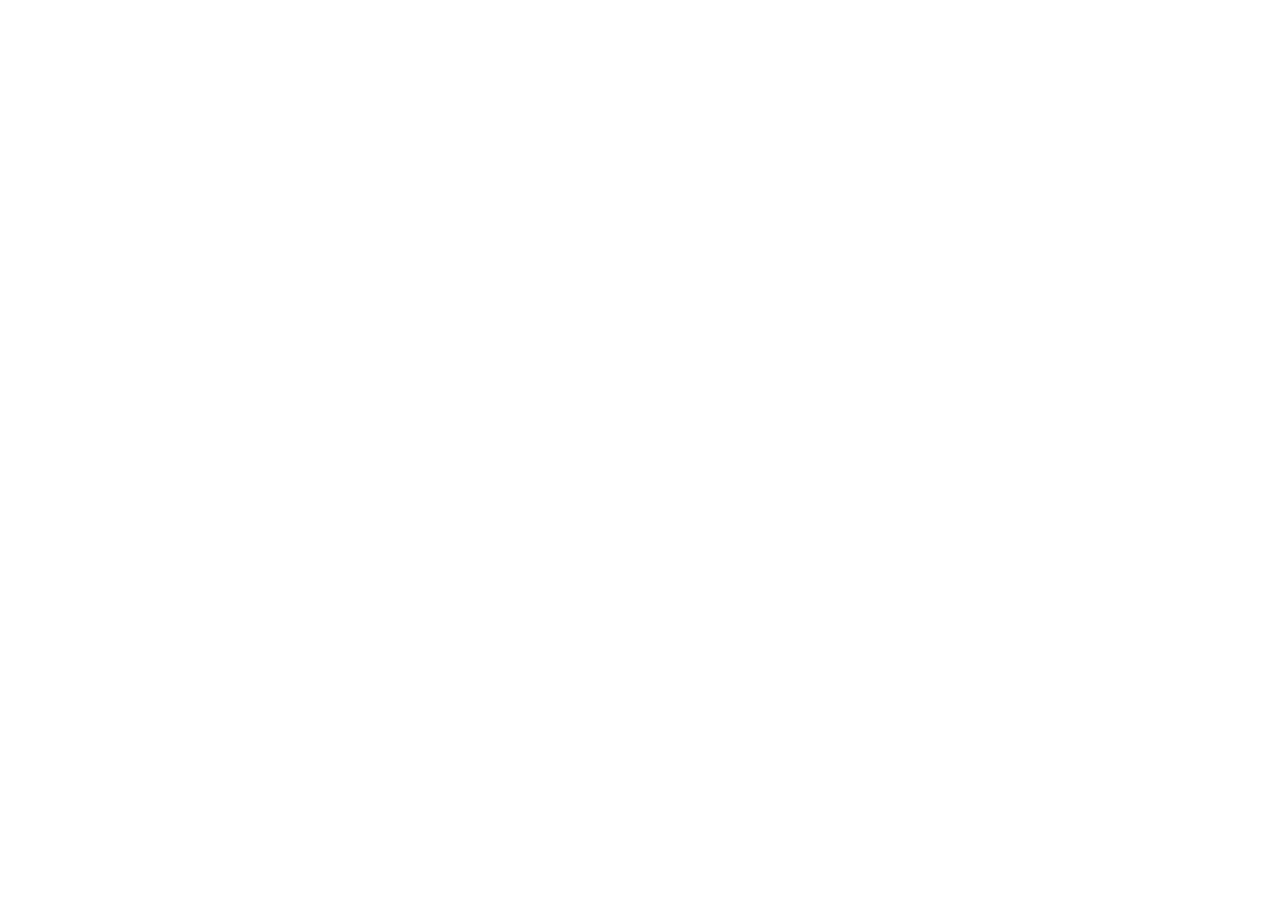
==== web/z-movies/index.html @ 2b681e1c "feat: add web builds and automated iOS IPA compilation workflow" ====
<!doctype html>
<html lang="fr">
  <head>
    <meta charset="UTF-8" />
    <link rel="icon" href="/icon.png" />
    <meta name="viewport" content="width=device-width, initial-scale=1.0, viewport-fit=cover, user-scalable=no" />
    <link rel="preconnect" href="https://fonts.googleapis.com" />
    <link rel="preconnect" href="https://fonts.gstatic.com" crossorigin />
    <link href="https://fonts.googleapis.com/css2?family=Cinzel:wght@600;700&family=Inter:wght@400;500;600;700;800&family=Syne:wght@700;800&display=swap" rel="stylesheet" />
    <title>Z-Movies</title>
    <script type="module" crossorigin src="/assets/index-CATjVLLN.js"></script>
    <link rel="stylesheet" crossorigin href="/assets/index-BU7SlWYc.css">
  </head>
  <body>
    <div id="root"></div>
  </body>
</html>
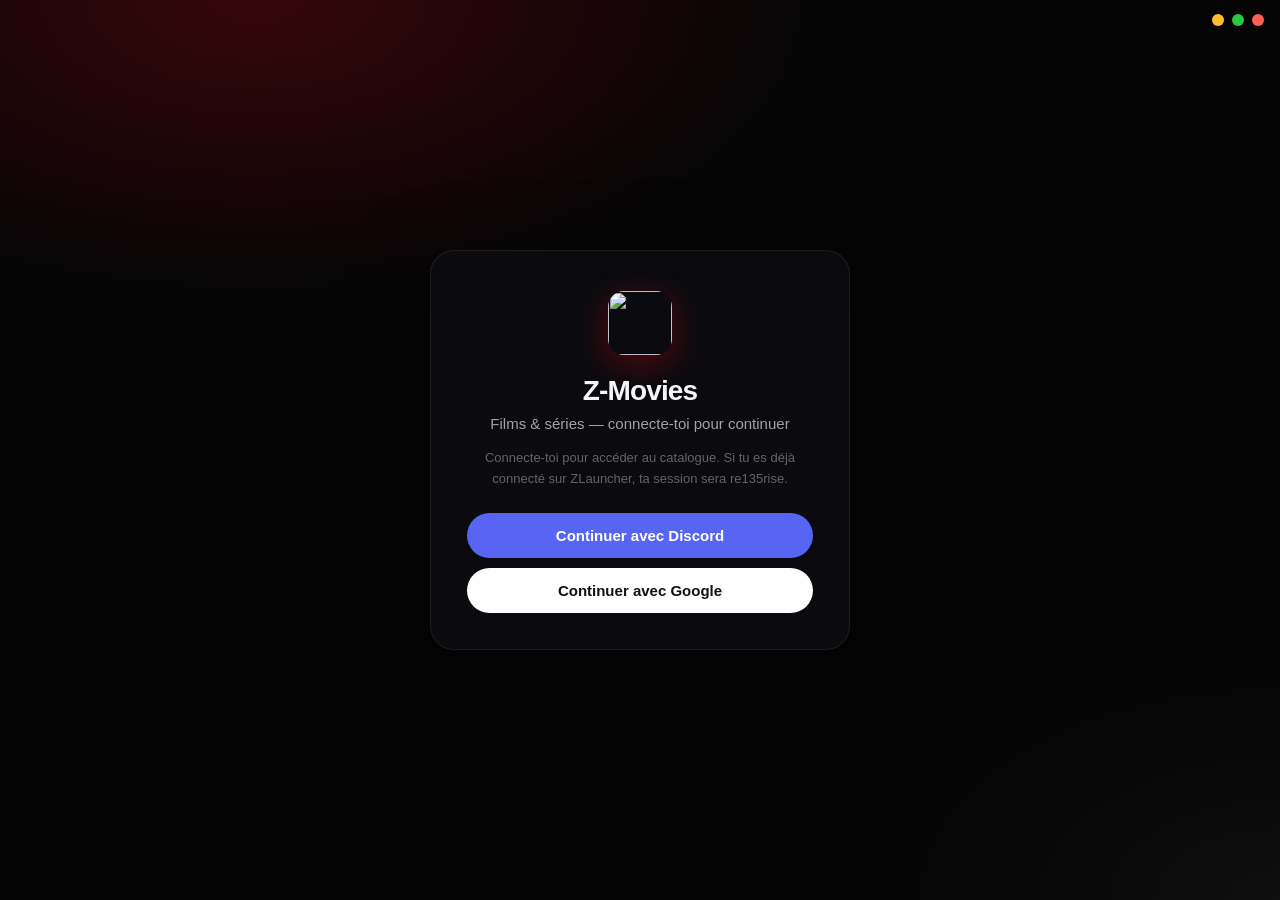
==== commit e9ec18b6: "fix: resolve icon white background and inject tauri webkit bridge to prevent black screen" ====
--- a/web/z-movies/index.html
+++ b/web/z-movies/index.html
@@ -2,16 +2,73 @@
 <html lang="fr">
   <head>
     <meta charset="UTF-8" />
-    <link rel="icon" href="/icon.png" />
+    <link rel="icon" href="./icon.png" />
     <meta name="viewport" content="width=device-width, initial-scale=1.0, viewport-fit=cover, user-scalable=no" />
     <link rel="preconnect" href="https://fonts.googleapis.com" />
     <link rel="preconnect" href="https://fonts.gstatic.com" crossorigin />
     <link href="https://fonts.googleapis.com/css2?family=Cinzel:wght@600;700&family=Inter:wght@400;500;600;700;800&family=Syne:wght@700;800&display=swap" rel="stylesheet" />
     <title>Z-Movies</title>
-    <script type="module" crossorigin src="/assets/index-CATjVLLN.js"></script>
-    <link rel="stylesheet" crossorigin href="/assets/index-BU7SlWYc.css">
+    <script>
+      window.isTauri = true;
+      window.__TAURI_INTERNALS__ = {
+        metadata: {
+          currentWindow: { label: 'main' },
+          currentWebview: { label: 'main' }
+        },
+        transformCallback: function(callback, once) {
+          var id = Math.floor(Math.random() * 1000000);
+          window['_' + id] = function(res) {
+            try { callback(res); } catch (e) { console.error(e); }
+            if (once) delete window['_' + id];
+          };
+          return id;
+        },
+        invoke: async function(cmd, args) {
+          console.log('[Tauri Bridge]', cmd, args);
+          if (cmd === 'start_media_proxy') return 0;
+          if (cmd === 'plugin:event|listen') return 1;
+          if (cmd === 'plugin:event|unlisten') return;
+          if (cmd === 'plugin:window|is_maximized') return true;
+          if (cmd === 'plugin:window|on_resized') return 1;
+          if (cmd === 'logout_auth') {
+            try { localStorage.clear(); } catch(e){}
+            return;
+          }
+          if (cmd === 'fetch_text' || cmd === 'fetch_text_insecure') {
+            try {
+              var headers = {};
+              if (args && args.referer) headers['Referer'] = args.referer;
+              var res = await fetch(args.url, { headers: headers });
+              return await res.text();
+            } catch (e) {
+              console.warn('fetch_text error:', e);
+              return null;
+            }
+          }
+          if (cmd === 'fetch_post_form') {
+            try {
+              var res = await fetch(args.url, {
+                method: 'POST',
+                headers: { 'Content-Type': 'application/x-www-form-urlencoded' },
+                body: args.body
+              });
+              return await res.text();
+            } catch (e) {
+              console.warn('fetch_post_form error:', e);
+              return null;
+            }
+          }
+          return null;
+        }
+      };
+      window.addEventListener('error', function(e) {
+        console.error('App Error:', e.error || e.message);
+      });
+    </script>
+    <script type="module" crossorigin src="./assets/index-CATjVLLN.js"></script>
+    <link rel="stylesheet" crossorigin href="./assets/index-BU7SlWYc.css">
   </head>
-  <body>
+  <body style="background-color: #000000; margin: 0; padding: 0; overflow-x: hidden;">
     <div id="root"></div>
   </body>
 </html>
--- a/web/z-movies/assets/index-BU7SlWYc.css
+++ b/web/z-movies/assets/index-BU7SlWYc.css
@@ -0,0 +1 @@
+:root{--bg: #000000;--bg-soft: #0a0a0a;--glass: rgba(255, 255, 255, .07);--glass-strong: rgba(255, 255, 255, .12);--glass-border: rgba(255, 255, 255, .1);--accent: #e50914;--accent-glow: rgba(229, 9, 20, .35);--text: #f5f5f7;--dim: rgba(245, 245, 247, .65);--muted: rgba(245, 245, 247, .38);--radius: 12px;--radius-sm: 8px;--header-h: 36px;--rail-w: 212px;--rail-w-collapsed: 68px;--rail-icon: 40px;--rail-unfold: .32s cubic-bezier(.22, 1, .36, 1);--poster-w: 172px;--ease: cubic-bezier(.25, .1, .25, 1);font-family:Inter,-apple-system,SF Pro Display,Segoe UI,sans-serif;color-scheme:dark}*{box-sizing:border-box;margin:0;padding:0}html,body,#root{height:100%;background:#000;color:var(--text);overflow:hidden;-webkit-font-smoothing:antialiased;text-rendering:optimizeLegibility;user-select:none;-webkit-user-select:none}input,textarea{user-select:text;-webkit-user-select:text}button{font:inherit;color:inherit;background:none;border:none;cursor:pointer}button:disabled{opacity:.45;cursor:not-allowed}input{font:inherit;color:inherit;background:none;border:none;outline:none}.shell{display:flex;flex-direction:column;height:100%;background:var(--bg);position:relative}.shell:before{content:"";position:fixed;inset:0;pointer-events:none;background:radial-gradient(ellipse 60% 40% at 0% 0%,rgba(229,9,20,.08),transparent 55%),radial-gradient(ellipse 40% 30% at 100% 100%,rgba(255,255,255,.03),transparent 50%);z-index:0}.shell.reduce-motion,.shell.reduce-motion *{scroll-behavior:auto!important;transition-duration:.01ms!important;animation-duration:.01ms!important}.shell.compact-cards{--poster-w: 132px}.layout{display:flex;flex:1;min-height:0;position:relative;z-index:1;overflow:visible}.rail-slot{position:relative;flex:0 0 var(--rail-w);width:var(--rail-w);align-self:stretch;min-height:0;z-index:8;overflow:visible;transition:flex-basis .22s var(--ease),width .22s var(--ease)}.rail-slot.is-collapsed{flex-basis:var(--rail-w-collapsed);width:var(--rail-w-collapsed)}.rail{position:absolute;inset:0 auto 0 0;width:100%;flex-shrink:0;background:linear-gradient(180deg,#0e080aeb,#060406f7);-webkit-backdrop-filter:saturate(160%) blur(28px);backdrop-filter:saturate(160%) blur(28px);border-right:1px solid rgba(255,255,255,.06);padding:12px 10px 10px;display:flex;flex-direction:column;gap:0;overflow:hidden;min-height:0;z-index:8;transition:width var(--rail-unfold),box-shadow var(--rail-unfold),background var(--rail-unfold),border-color var(--rail-unfold)}.rail.is-collapsed:hover:not(.is-fold-lock),.rail.is-collapsed.is-peek{width:var(--rail-w);box-shadow:22px 0 56px #000000b8,0 0 0 1px #e509141f;border-right-color:#ffffff1f}.rail:before{content:"";position:absolute;inset:0 auto 0 0;width:2px;background:linear-gradient(180deg,rgba(229,9,20,.55),transparent 42%);pointer-events:none}.rail-fold{position:static;width:28px;height:28px;margin-left:auto;flex-shrink:0;z-index:2;border-radius:8px;display:grid;place-items:center;color:var(--dim);background:#ffffff0a;border:1px solid rgba(255,255,255,.1)}.rail-fold:hover{color:#fff;border-color:#e5091473;background:#e509142e}.rail-fold svg{width:14px;height:14px}.brand{display:flex;gap:8px;align-items:center;padding:2px 2px 12px;flex-shrink:0;text-align:left;width:100%}.brand-go{display:flex;gap:10px;align-items:center;min-width:0;flex:1;text-align:left}.brand img{width:34px;height:34px;border-radius:9px;box-shadow:0 6px 18px #e5091459;object-fit:cover;flex-shrink:0}.brand-text{min-width:0;opacity:1;transform:translate(0);transition:opacity .22s ease .06s,transform var(--rail-unfold),max-width var(--rail-unfold)}.brand-text strong{display:block;font-size:13px;letter-spacing:.14em;font-weight:800;color:var(--accent)}.brand-text em{font-style:normal;font-size:10px;color:var(--muted);letter-spacing:.22em;text-transform:uppercase}.rail-nav{display:flex;flex-direction:column;gap:2px}.nav-item{display:flex;align-items:center;gap:10px;width:100%;box-sizing:border-box;text-align:left;padding:9px 12px;border-radius:10px;color:var(--dim);font-weight:600;font-size:13px;position:relative;transition:background .18s ease,color .18s ease}.nav-item:before{content:"";position:absolute;left:2px;top:50%;width:2.5px;height:0;border-radius:2px;background:var(--accent);transform:translateY(-50%);transition:height .22s cubic-bezier(.22,1,.36,1);pointer-events:none}.nav-item:hover:before,.nav-item.on:before{height:16px}.nav-item svg{width:16px;height:16px;flex-shrink:0;opacity:.62}.nav-item-label{flex:1;min-width:0;white-space:nowrap;overflow:hidden;text-overflow:ellipsis;opacity:1;transform:translate(0);transition:opacity .22s ease .06s,transform var(--rail-unfold),max-width var(--rail-unfold)}.nav-item.on{background:#e5091424;color:#fff}.nav-item.on svg{opacity:1;color:var(--accent)}.nav-item:not(.on):hover{background:#ffffff0d;color:#fff}.rail-spacer{flex:0 0 0;min-height:0;display:none}.rail-widgets{flex:0 1 auto;min-height:0;overflow-x:hidden;overflow-y:auto;display:flex;flex-direction:column;gap:12px;padding:10px 2px 4px;opacity:1;transition:opacity .22s ease .08s,max-height var(--rail-unfold),padding var(--rail-unfold)}.rail-widgets::-webkit-scrollbar{width:3px}.rail-widgets::-webkit-scrollbar-thumb{background:#ffffff1a;border-radius:3px}.rail-block{display:flex;flex-direction:column;gap:6px}.rail-kicker{margin:0 4px;font-size:9px;font-weight:700;letter-spacing:.18em;text-transform:uppercase;color:#ffffff52;display:flex;align-items:center;gap:8px}.rail-kicker:after{content:"";flex:1;height:1px;background:linear-gradient(90deg,rgba(255,255,255,.14),transparent 90%)}.rail-resume-list{display:flex;flex-direction:column;gap:2px}.rail-resume{width:100%;min-width:0;display:flex;align-items:center;gap:8px;padding:3px 4px;text-align:left;border-radius:8px;transition:background .15s}.rail-resume:hover{background:#e509141a}.rail-resume-poster{position:relative;width:26px;height:38px;flex-shrink:0;border-radius:5px;overflow:hidden;background:#ffffff0d}.rail-resume-poster img,.rail-resume-fallback{display:block;width:100%;height:100%;object-fit:cover}.rail-resume-bar{position:absolute;left:0;right:0;bottom:0;height:2px;background:#00000073}.rail-resume-bar i{display:block;height:100%;background:var(--accent)}.rail-resume-copy{flex:1;min-width:0;display:flex;flex-direction:column;gap:1px}.rail-resume-copy em{font-style:normal;font-size:12px;font-weight:600;line-height:1.2;color:#ffffffe6;white-space:nowrap;overflow:hidden;text-overflow:ellipsis}.rail-resume-copy small{font-size:10px;color:#ffffff61;font-weight:500}.rail-chain-grid{display:grid;grid-template-columns:1fr 1fr;gap:5px;padding:0}.rail-chain{display:grid;place-items:center;height:32px;padding:4px 6px;border-radius:8px;background:#ffffff0b;border:1px solid rgba(255,255,255,.06);box-shadow:inset 0 1px #ffffff0f;transition:background .15s,border-color .15s,transform .15s}.rail-chain:hover{background:#e5091424;border-color:#e5091466;transform:translateY(-1px)}.rail-chain img{max-width:68px;max-height:16px;object-fit:contain;filter:grayscale(.1) brightness(1.15)}.rail-genre-grid{display:grid;grid-template-columns:1fr 1fr;gap:6px;padding:0 2px}.rail-genre{text-align:center;padding:7px 8px;border-radius:8px;font-size:11.5px;font-weight:650;color:#ffffff9e;letter-spacing:.01em;background:#ffffff0b;border:1px solid rgba(255,255,255,.07);transition:color .15s,background .15s,border-color .15s}.rail-genre:hover{color:#fff;background:#e5091429;border-color:#e5091459}.rail-now{display:flex;flex-direction:column;gap:5px}.rail-now-card{position:relative;display:block;width:100%;height:48px;border-radius:8px;overflow:hidden;background:#ffffff0a;text-align:left}.rail-now-card img,.rail-now-fallback{display:block;width:100%;height:100%;object-fit:cover}.rail-now-fallback{background:linear-gradient(135deg,#1a0a0c,#0a0608)}.rail-now-card:after{content:"";position:absolute;inset:0;background:linear-gradient(90deg,rgba(0,0,0,.72) 0%,rgba(0,0,0,.15) 55%,transparent 100%);pointer-events:none}.rail-now-card em{position:absolute;left:8px;right:8px;bottom:6px;z-index:1;font-style:normal;font-size:11px;font-weight:650;letter-spacing:.01em;color:#fff;white-space:nowrap;overflow:hidden;text-overflow:ellipsis;text-shadow:0 1px 8px rgba(0,0,0,.8)}.rail-now-card:hover{outline:1px solid rgba(229,9,20,.45);outline-offset:0}.rail-search{display:flex;align-items:center;gap:8px;margin:0 2px 12px;padding:8px 10px;border-radius:10px;background:#ffffff0a;border:1px solid rgba(255,255,255,.07);color:var(--dim);transition:border-color .15s,background .15s,box-shadow .15s}.rail-search:focus-within,.rail-search.on,.rail-search.focused{background:#e5091414;border-color:#e509146b;box-shadow:0 0 0 3px #e5091414;color:#fff}.rail-search svg{width:14px;height:14px;flex-shrink:0;opacity:.65}.rail-search input{flex:1;min-width:0;background:none;border:none;outline:none;color:#fff;font-size:12.5px;font-weight:500}.rail-search input::placeholder{color:var(--muted);font-weight:500}.rail-search input::-webkit-search-cancel-button{display:none}.rail-search-clear{width:18px;height:18px;border-radius:50%;display:grid;place-items:center;font-size:10px;color:var(--dim);background:#ffffff1a;flex-shrink:0}.rail-search-clear:hover{background:#ffffff2e;color:#fff}.rail-bottom{flex-shrink:0;margin-top:auto;display:flex;flex-direction:column;gap:6px;padding:8px 2px 2px;border-top:1px solid rgba(255,255,255,.06)}.rail-footer{margin:0;padding:0;width:100%}.rail-user{display:flex;align-items:center;justify-content:space-between;gap:12px;width:100%;padding:6px 8px;border-radius:12px}.rail-user-id{display:flex;align-items:center;gap:8px;min-width:0;flex:1}.rail-user-meta{flex:1;min-width:0;display:flex;flex-direction:column;gap:1px}.rail-user-meta strong{font-size:12.5px;font-weight:700;white-space:nowrap;overflow:hidden;text-overflow:ellipsis}.rail-user-meta span{font-size:10px;font-weight:650;letter-spacing:.06em;text-transform:uppercase;color:var(--muted)}.rail-gear{width:32px;height:32px;border-radius:9px;display:grid;place-items:center;color:var(--dim);background:#ffffff0a;border:1px solid rgba(255,255,255,.08);transition:background .18s,color .18s,border-color .18s,box-shadow .18s;flex-shrink:0}.rail-gear svg{width:18px;height:18px;transition:transform .45s cubic-bezier(.34,1.4,.64,1),filter .18s}.rail-gear:hover,.rail-gear.on{color:#fff;background:#e5091433;border-color:#e509148c;box-shadow:0 0 0 3px #e509142e}.rail-gear:hover svg,.rail-gear.on svg{transform:rotate(90deg);filter:drop-shadow(0 0 6px rgba(229,9,20,.55))}.rail-footer .profile-menu{width:auto;flex-shrink:0}.rail .profile-chip{width:34px;height:34px;border-radius:10px}.rail .profile-chip:hover,.rail .profile-chip.on{border-color:var(--accent)}.rail.is-collapsed:is(:not(:hover):not(.is-peek),.is-fold-lock:not(.is-peek)){padding:10px 0 12px;align-items:center}.rail.is-collapsed:is(:not(:hover):not(.is-peek),.is-fold-lock:not(.is-peek)) .brand{flex-direction:column;align-items:center;justify-content:center;gap:4px;width:var(--rail-icon);padding:0 0 6px}.rail.is-collapsed:is(:not(:hover):not(.is-peek),.is-fold-lock:not(.is-peek)) .brand-go{flex:none;justify-content:center;width:var(--rail-icon)}.rail.is-collapsed:is(:not(:hover):not(.is-peek),.is-fold-lock:not(.is-peek)) .brand-text,.rail.is-collapsed:is(:not(:hover):not(.is-peek),.is-fold-lock:not(.is-peek)) .rail-user-meta,.rail.is-collapsed:is(:not(:hover):not(.is-peek),.is-fold-lock:not(.is-peek)) .rail-search input,.rail.is-collapsed:is(:not(:hover):not(.is-peek),.is-fold-lock:not(.is-peek)) .rail-search-clear{display:none}.rail.is-collapsed:is(:not(:hover):not(.is-peek),.is-fold-lock:not(.is-peek)) .nav-item-label{opacity:0;max-width:0;width:0;min-width:0;overflow:hidden;pointer-events:none;transform:translate(-10px)}.rail.is-collapsed:is(:not(:hover):not(.is-peek),.is-fold-lock:not(.is-peek)) .rail-widgets{flex:0 0 0;max-height:0;opacity:0;overflow:hidden;padding:0;pointer-events:none}.rail.is-collapsed:is(:not(:hover):not(.is-peek),.is-fold-lock:not(.is-peek)) .rail-fold{width:var(--rail-icon);height:var(--rail-icon);margin:0;background:transparent;border-color:transparent;box-shadow:none;border-radius:10px}.rail.is-collapsed:is(:not(:hover):not(.is-peek),.is-fold-lock:not(.is-peek)) .rail-fold:hover{background:#ffffff0d;color:#fff}.rail.is-collapsed:is(:not(:hover):not(.is-peek),.is-fold-lock:not(.is-peek)) .rail-fold svg{width:16px;height:16px}.rail.is-collapsed:is(:not(:hover):not(.is-peek),.is-fold-lock:not(.is-peek)) .rail-nav{width:100%;align-items:center;gap:2px}.rail.is-collapsed:is(:not(:hover):not(.is-peek),.is-fold-lock:not(.is-peek)) .nav-item{justify-content:center;width:var(--rail-icon);height:var(--rail-icon);padding:0;margin:0 auto;gap:0}.rail.is-collapsed:is(:not(:hover):not(.is-peek),.is-fold-lock:not(.is-peek)) .nav-item:before{opacity:0}.rail.is-collapsed:is(:not(:hover):not(.is-peek),.is-fold-lock:not(.is-peek)) .rail-search{justify-content:center;align-items:center;width:var(--rail-icon);height:var(--rail-icon);margin:0 auto 4px;padding:0;gap:0;background:transparent;border-color:transparent;box-shadow:none;border-radius:10px;cursor:pointer}.rail.is-collapsed:is(:not(:hover):not(.is-peek),.is-fold-lock:not(.is-peek)) .rail-search:hover,.rail.is-collapsed:is(:not(:hover):not(.is-peek),.is-fold-lock:not(.is-peek)) .rail-search.on,.rail.is-collapsed:is(:not(:hover):not(.is-peek),.is-fold-lock:not(.is-peek)) .rail-search.focused{background:#ffffff0d;border-color:transparent;box-shadow:none}.rail.is-collapsed:is(:not(:hover):not(.is-peek),.is-fold-lock:not(.is-peek)) .rail-search.on{background:#e5091424}.rail.is-collapsed:is(:not(:hover):not(.is-peek),.is-fold-lock:not(.is-peek)) .rail-search svg{width:16px;height:16px;opacity:.62}.rail.is-collapsed:is(:not(:hover):not(.is-peek),.is-fold-lock:not(.is-peek)) .rail-bottom{margin-top:auto;width:100%;align-items:center;gap:4px;padding:8px 0 0;border-top:0}.rail.is-collapsed:is(:not(:hover):not(.is-peek),.is-fold-lock:not(.is-peek)) .rail-footer{width:100%}.rail.is-collapsed:is(:not(:hover):not(.is-peek),.is-fold-lock:not(.is-peek)) .rail-user{justify-content:center;align-items:center;flex-direction:column;gap:6px;width:auto;padding:0;margin:0 auto}.rail.is-collapsed:is(:not(:hover):not(.is-peek),.is-fold-lock:not(.is-peek)) .rail-user-id{flex:none;width:auto;justify-content:center}.rail.is-collapsed:is(:not(:hover):not(.is-peek),.is-fold-lock:not(.is-peek)) .profile-menu-rail{width:auto;justify-content:center}.rail.is-collapsed:is(:not(:hover):not(.is-peek),.is-fold-lock:not(.is-peek)) .rail-gear{width:var(--rail-icon);height:var(--rail-icon);background:transparent;border-color:transparent;box-shadow:none}.rail.is-collapsed:is(:not(:hover):not(.is-peek),.is-fold-lock:not(.is-peek)) .rail-gear:hover,.rail.is-collapsed:is(:not(:hover):not(.is-peek),.is-fold-lock:not(.is-peek)) .rail-gear.on{background:#e5091433;border-color:transparent}.shell.settings-open .title-strip{background:#000000f5}.search-panel{animation:fadeUp .3s var(--ease)}.traffic-lights{display:flex;align-items:center;gap:8px;flex-shrink:0;padding-right:4px}.tl{width:12px;height:12px;border-radius:50%;display:grid;place-items:center;color:transparent;transition:transform .15s var(--ease)}.tl:hover{transform:scale(1.08)}.tl-close{background:#ff5f57}.tl-min{background:#febc2e}.tl-max{background:#28c840}.tl svg,.traffic-lights:hover .tl svg{display:none!important;opacity:0!important}.main-view{min-height:100%}.title-strip{display:flex;align-items:stretch;height:36px;flex-shrink:0;z-index:60;background:#08080aeb;border-bottom:1px solid rgba(255,255,255,.06);-webkit-app-region:drag}.title-strip .traffic-lights{padding:0 16px 0 8px;align-self:center;-webkit-app-region:no-drag}.title-strip-drag{flex:1;min-width:0}.skeleton-shimmer{position:absolute;inset:0;background:linear-gradient(90deg,#ffffff08,#ffffff14,#ffffff08);background-size:200% 100%;animation:shimmer 1.2s ease-in-out infinite}@keyframes shimmer{0%{background-position:200% 0}to{background-position:-200% 0}}.skeleton-tile{position:relative;overflow:hidden;border-radius:var(--radius-sm);background:#ffffff0a}.skeleton-grid .skeleton-tile{aspect-ratio:2/3}.shelf-skeleton .skeleton-poster{flex:0 0 160px;height:240px}.skeleton-line{height:14px;border-radius:99px;background:#ffffff0f;position:relative;overflow:hidden}.skeleton-title{width:140px}.infinite-grid-wrap{display:flex;flex-direction:column;gap:8px}.browse-sentinel{height:1px;width:100%}.browse-loading-more{display:flex;align-items:center;justify-content:center;gap:10px;padding:28px 0 40px;color:var(--dim);font-size:14px}.browse-spinner{width:18px;height:18px;border:2px solid rgba(255,255,255,.1);border-top-color:var(--accent);border-radius:50%;animation:spin .7s linear infinite}.browse-end{text-align:center;padding:24px 0 48px;color:var(--muted);font-size:13px}.login-gate{position:relative;height:100%;display:grid;place-items:center;overflow:hidden;background:#050506}.login-gate-bg{position:absolute;inset:0;background:radial-gradient(ellipse 80% 60% at 20% 0%,color-mix(in srgb,var(--accent, #e50914) 22%,transparent),transparent 55%),radial-gradient(ellipse 60% 50% at 100% 100%,rgba(255,255,255,.04),transparent 50%),#050506}.login-chrome{position:absolute;top:0;left:0;right:0;height:40px;display:flex;align-items:center;z-index:5;-webkit-app-region:drag}.login-chrome-drag{flex:1;height:100%}.login-chrome .traffic-lights{padding-right:16px;-webkit-app-region:no-drag}.login-card{position:relative;z-index:2;width:min(420px,calc(100% - 48px));padding:40px 36px 36px;border-radius:24px;background:#0e0e12c7;border:1px solid rgba(255,255,255,.08);-webkit-backdrop-filter:blur(24px) saturate(160%);backdrop-filter:blur(24px) saturate(160%);box-shadow:0 24px 80px #0000008c;text-align:center;animation:fadeUp .45s var(--ease)}.login-logo img{width:64px;height:64px;border-radius:16px;box-shadow:0 8px 32px color-mix(in srgb,var(--accent, #e50914) 35%,transparent);margin-bottom:20px}.login-card h1{font-size:28px;font-weight:800;letter-spacing:-.03em;margin-bottom:8px}.login-tagline{color:var(--dim);font-size:15px;margin-bottom:16px}.login-hint{color:var(--muted);font-size:13px;line-height:1.55;margin-bottom:24px}.login-actions{display:flex;flex-direction:column;gap:10px}.login-gate-splash{flex-direction:column;gap:16px;color:var(--dim)}.login-spinner{width:28px;height:28px;border:2px solid rgba(255,255,255,.1);border-top-color:var(--accent);border-radius:50%;animation:spin .7s linear infinite}@keyframes spin{to{transform:rotate(360deg)}}.main{flex:1;overflow:auto;overscroll-behavior:contain;position:relative;z-index:1;min-width:0}.main-home{padding-bottom:80px}.mv-hero{--hero-h: clamp(420px, 68vh, 640px);min-height:var(--hero-h);height:var(--hero-h);position:relative;display:flex;align-items:flex-end;overflow:hidden;isolation:isolate;cursor:grab;touch-action:pan-y;-webkit-user-select:none;user-select:none}.mv-hero.is-dragging{cursor:grabbing}.mv-hero.is-dragging .mv-hero-bg{animation-play-state:paused}.mv-hero-stage,.mv-hero-bg-wrap,.mv-hero-bg-drag{position:absolute;inset:0}.mv-hero-bg{position:absolute;inset:-6%;background-size:cover;background-position:center 18%;transform-origin:center 40%;animation:mvKenBurns 18s ease-out forwards;will-change:transform;transition:opacity .8s ease}.mv-hero.has-trailer .mv-hero-bg{opacity:0}.mv-hero-trailer{position:absolute;inset:0;overflow:hidden;pointer-events:none}.yt-peek{position:absolute;inset:0;z-index:1;overflow:hidden;pointer-events:none;opacity:0;animation:trailerFade .45s ease .18s forwards}.yt-peek iframe{position:absolute;top:50%;left:50%;width:310%;height:175%;border:0;transform:translate(-50%,-52%);pointer-events:none}.mv-hero-trailer .yt-peek{animation-duration:.75s;animation-delay:0s}.mv-hero-trailer .yt-peek iframe{width:165%;height:165%;transform:translate(-48%,-54%)}.wide-tile .yt-peek iframe,.saga-part .yt-peek iframe{width:140%;height:140%}@keyframes trailerFade{to{opacity:1}}.ba-mark{position:absolute;top:8px;left:8px;z-index:6;display:inline-flex;align-items:center;gap:4px;padding:3px 7px;border-radius:6px;font-size:10px;font-weight:800;letter-spacing:.1em;color:#ffffffe6;background:#0000008c;border:1px solid rgba(255,255,255,.12);pointer-events:none;-webkit-backdrop-filter:blur(8px);backdrop-filter:blur(8px)}.mv-hero>.ba-mark{inset:auto 52px 36px auto;z-index:4}@keyframes mvKenBurns{0%{transform:scale(1)}to{transform:scale(1.08)}}.shell.reduce-motion .mv-hero-bg{animation:none!important}.shell.reduce-motion .mv-hero-progress span{width:0!important}.shell.reduce-motion .reveal-shelf{opacity:1;transform:none}.shell.reduce-motion .tile-frame img,.shell.reduce-motion .wide-tile img,.shell.reduce-motion .top10-poster img,.shell.reduce-motion .saga-art img,.shell.reduce-motion .saga-part img{transform:none!important}.shell.reduce-motion .yt-peek,.shell.reduce-motion .mv-hero-trailer{display:none!important}.mv-hero-shade{position:absolute;inset:0;z-index:1;background:linear-gradient(180deg,rgba(0,0,0,.38) 0%,transparent 28%,rgba(0,0,0,.58) 62%,#000 100%),linear-gradient(90deg,rgba(0,0,0,.82) 0%,rgba(0,0,0,.32) 48%,transparent 78%);pointer-events:none}.mv-hero-inner{position:relative;z-index:2;width:100%;display:block;padding:0 52px 44px;pointer-events:none}.mv-hero-inner button{pointer-events:auto}.mv-hero-copy{max-width:640px}.mv-hero-kicker{display:flex;align-items:center;gap:10px;flex-wrap:wrap;margin-bottom:16px}.mv-hero-tag{display:inline-flex;align-items:center;padding:5px 12px;border-radius:999px;background:linear-gradient(135deg,#e50914eb,#e509148c);border:1px solid rgba(255,180,180,.28);font-family:Syne,Inter,sans-serif;font-size:10px;font-weight:800;letter-spacing:.16em;text-transform:uppercase;color:#fff}.mv-hero-meta{display:inline-flex;align-items:center;padding:4px 10px;border-radius:999px;background:#00000061;border:1px solid rgba(255,255,255,.12);-webkit-backdrop-filter:blur(12px);backdrop-filter:blur(12px);font-size:12px;font-weight:700;letter-spacing:.02em;color:#ffffffb8}.mv-hero-kicker .mv-hero-meta:first-of-type{color:#ffd166;border-color:#ffd16647}.mv-hero-logo{display:block;width:auto;max-width:min(560px,92%);max-height:clamp(78px,16vh,150px);height:auto;object-fit:contain;object-position:left bottom;margin:0 0 14px;filter:drop-shadow(0 10px 28px rgba(0,0,0,.55))}.mv-hero-title{font-family:Cinzel,Syne,Times New Roman,serif;font-size:clamp(32px,4.4vw,54px);font-weight:700;letter-spacing:.04em;line-height:1.06;margin-bottom:14px;text-wrap:balance;background:linear-gradient(180deg,#fff8ee 8%,#f0d7a4 58%,#c9a45c);-webkit-background-clip:text;background-clip:text;color:transparent;filter:drop-shadow(0 10px 28px rgba(0,0,0,.55))}.mv-hero-title em{font-style:italic;font-weight:600;letter-spacing:.02em}.mv-hero-desc{font-size:15px;line-height:1.55;color:#ffffffb8;max-width:34rem;margin-bottom:22px;display:-webkit-box;-webkit-line-clamp:3;-webkit-box-orient:vertical;overflow:hidden}.mv-hero-actions{display:flex;gap:12px;flex-wrap:wrap}.mv-hero-progress{position:absolute;left:52px;right:52px;bottom:14px;height:2px;z-index:3;border-radius:99px;background:#ffffff1f;overflow:hidden;pointer-events:none}.mv-hero-progress span{display:block;height:100%;width:0;border-radius:inherit;background:linear-gradient(90deg,#e50914,#ff4d5a);box-shadow:0 0 10px #e50914d9}.mv-hero-poster{width:clamp(140px,16vw,220px);border-radius:var(--radius);overflow:hidden;box-shadow:0 24px 60px #000000a6,0 0 0 1px #ffffff14;transition:transform .28s var(--ease),box-shadow .28s;animation:mvPosterIn .65s cubic-bezier(.22,1,.36,1) .08s both}@keyframes mvPosterIn{0%{opacity:0;transform:translateY(24px) scale(.96)}to{opacity:1;transform:none}}.mv-hero-poster:hover{transform:translateY(-6px) scale(1.02);box-shadow:0 32px 70px #000000bf,0 0 0 1px #ffffff24}.mv-hero-poster img{width:100%;display:block;aspect-ratio:2/3;object-fit:cover}.spotlight{display:none}.btn{display:inline-flex;align-items:center;justify-content:center;gap:8px;padding:13px 28px;border-radius:999px;font-weight:650;font-size:15px;transition:transform .15s var(--ease),filter .15s,background .15s}.btn:active:not(:disabled){transform:scale(.97)}.btn-play{background:#fff;color:#111;box-shadow:0 8px 32px #00000059}.btn-play:hover:not(:disabled){filter:brightness(.95)}.btn-glass{background:#ffffff1a;-webkit-backdrop-filter:blur(16px);backdrop-filter:blur(16px);border:1px solid rgba(255,255,255,.18);color:#fff}.btn-glass:hover:not(:disabled){background:#ffffff29}.btn.full{width:100%}.btn-discord{background:#5865f2;color:#fff;width:100%;padding:14px 24px}.btn-discord:hover{filter:brightness(1.08)}.btn-google{background:#fff;color:#111;width:100%;padding:14px 24px}.btn-google:hover{filter:brightness(.95)}.shelves{margin-top:8px;position:relative;z-index:2;padding-bottom:96px}.reveal-shelf{opacity:0;transform:translateY(36px);transition:opacity .55s var(--ease),transform .55s var(--ease)}.reveal-shelf.in{opacity:1;transform:none}.shelf-track.is-dragging .tile,.shelf-track.is-dragging .wide-tile,.shelf-track.is-dragging .saga-tile,.shelf-track.is-dragging .saga-part,.shelf-track.is-dragging .top10-poster{transform:none!important}.shelf-cw .tile-veil{opacity:.62}.shelf-cw .tile-info{opacity:.95;transform:none}.shelf-cw .tile-progress{height:4px}.shelf{padding:0 52px 36px}.shelf-head{display:flex;align-items:center;gap:12px;margin-bottom:14px}.shelf-head h3{flex-shrink:0;font-size:17px;font-weight:700;letter-spacing:-.02em}.shelf-line{flex:1;height:1px;min-width:24px;border-radius:99px;background:linear-gradient(90deg,rgba(229,9,20,.85),rgba(229,9,20,.18) 38%,transparent);box-shadow:0 0 10px #e5091466}.shelf-nav{display:flex;gap:6px;flex-shrink:0}.shelf-nav button{width:32px;height:32px;display:grid;place-items:center;border-radius:50%;border:1px solid rgba(229,9,20,.28);background:#ffffff0b;color:#fff;transition:background .15s,border-color .15s,box-shadow .15s}.shelf-nav button:hover{background:#e5091433;border-color:#e509148c;box-shadow:0 0 12px #e5091459}.shelf-track{display:flex;gap:14px;overflow-x:hidden;overflow-y:clip;overscroll-behavior-x:contain;overscroll-behavior-y:auto;margin:-20px -18px -12px;padding:24px 22px 40px;scroll-snap-type:x proximity;scrollbar-width:none;cursor:grab;touch-action:pan-y;-webkit-user-select:none;user-select:none}.shelf-track::-webkit-scrollbar{display:none}.shelf-track.is-dragging{cursor:grabbing;scroll-snap-type:none}.shelf-track.is-dragging .tile,.shelf-track.is-dragging .wide-tile,.shelf-track.is-dragging .top10-tile,.shelf-track.is-dragging .saga-tile,.shelf-track.is-dragging .saga-part{pointer-events:none}.wide-tile{position:relative;isolation:isolate;flex-shrink:0;width:min(340px,42vw);aspect-ratio:16 / 9;border-radius:14px;overflow:hidden;text-align:left;scroll-snap-align:start;background:#111;box-shadow:0 12px 32px #00000073;z-index:1;transition:transform .28s var(--ease),box-shadow .28s var(--ease),z-index 0s .28s}.wide-tile img{width:100%;height:100%;object-fit:cover;display:block;transform:scale(1.04);transition:transform .75s ease}.wide-tile-fade{position:absolute;inset:0;background:linear-gradient(180deg,transparent 40%,rgba(0,0,0,.82) 100%);pointer-events:none}.wide-tile-copy{position:absolute;left:14px;right:14px;bottom:12px;display:flex;flex-direction:column;gap:2px;z-index:1}.wide-tile-copy b{font-size:15px;font-weight:750;letter-spacing:-.02em}.wide-tile-copy em{font-style:normal;font-size:12px;color:#ffffff9e}.wide-tile:hover,.wide-tile:focus-visible{transform:translateY(-8px) scale(1.05);z-index:8;transition:transform .22s var(--ease),box-shadow .22s var(--ease),z-index 0s;box-shadow:0 22px 48px #0000009e,0 0 0 1px #e509146b,0 0 28px var(--accent-glow)}.wide-tile:hover img,.wide-tile:focus-visible img{transform:scale(1.14)}.top10-tile{position:relative;display:flex;align-items:flex-end;flex-shrink:0;width:calc(var(--poster-w) + 96px);padding:0;text-align:left;scroll-snap-align:start}.shelf-top10 .shelf-track{gap:4px;padding-bottom:56px;padding-left:8px}.shelf-top10.in .top10-tile{animation:top10In .58s cubic-bezier(.22,1,.36,1) both;animation-delay:calc(var(--i, 0) * 70ms)}@keyframes top10In{0%{opacity:0;transform:translate(-22px)}to{opacity:1;transform:none}}.shell.reduce-motion .shelf-top10 .top10-tile,.shell.reduce-motion .shelf-top10.in .top10-tile{animation:none!important;opacity:1;transform:none}.top10-num{position:absolute;left:-10px;bottom:-18px;z-index:0;font-family:Inter,Arial Black,SF Pro Display,system-ui,sans-serif;font-size:228px;font-weight:900;line-height:.68;letter-spacing:-.12em;font-variant-numeric:tabular-nums;color:#000;-webkit-text-stroke:6px rgba(236,236,240,.96);paint-order:stroke fill;pointer-events:none;text-shadow:0 18px 36px rgba(0,0,0,.55)}.top10-num.is-ten{font-size:168px;letter-spacing:-.14em;left:-14px}.top10-poster{position:relative;z-index:1;margin-left:58px;width:var(--poster-w);aspect-ratio:2 / 3;border-radius:var(--radius);overflow:hidden;background:#111;box-shadow:0 10px 28px #00000080;transition:transform .22s var(--ease),box-shadow .22s var(--ease)}.top10-poster img{width:100%;height:100%;object-fit:cover;display:block;transform:scale(1.03);transition:transform .75s ease}.top10-tile:hover .top10-poster,.top10-tile:focus-visible .top10-poster{transform:translateY(-12px) scale(1.06);box-shadow:0 22px 44px #00000094,0 0 0 1px #e5091466,0 0 26px var(--accent-glow)}.top10-tile:hover .top10-poster img,.top10-tile:focus-visible .top10-poster img{transform:scale(1.12)}.mood-track{display:flex;flex-wrap:wrap;gap:10px}.mood-chip{padding:10px 18px;border-radius:999px;background:#ffffff0f;border:1px solid rgba(255,255,255,.1);font-size:13px;font-weight:650;color:var(--dim);transition:background .15s,color .15s,border-color .15s}.mood-chip:hover{color:#fff;background:#e5091438;border-color:#e509148c}.plat-strip{padding-bottom:28px}.saga-tile{position:relative;isolation:isolate;flex-shrink:0;width:min(380px,46vw);aspect-ratio:16 / 9;border-radius:14px;overflow:hidden;text-align:left;scroll-snap-align:start;background:#0c0c0c;z-index:1;box-shadow:0 12px 32px #00000080;transition:transform .28s var(--ease),box-shadow .28s var(--ease),z-index 0s .28s}.saga-num{position:absolute;left:10px;bottom:-6px;z-index:2;font-size:72px;font-weight:900;line-height:.8;letter-spacing:-.08em;color:#ffffff1f;-webkit-text-stroke:2px rgba(255,255,255,.28);pointer-events:none;text-shadow:0 10px 24px rgba(0,0,0,.45)}.saga-art{position:absolute;inset:0;overflow:hidden}.saga-art img{width:100%;height:100%;object-fit:cover;display:block;transform:scale(1.05);transition:transform .8s ease}.saga-copy{position:absolute;left:78px;right:16px;bottom:14px;z-index:3;display:flex;flex-direction:column;gap:2px;pointer-events:none}.saga-copy b{font-size:18px;font-weight:800;letter-spacing:-.03em;text-shadow:0 2px 12px rgba(0,0,0,.7)}.saga-copy em{font-style:normal;font-size:12px;font-weight:650;color:#ffffffb3}.saga-tile:after{content:"";position:absolute;inset:0;pointer-events:none;background:linear-gradient(180deg,transparent 28%,rgba(0,0,0,.78) 100%);z-index:1}.saga-tile:hover,.saga-tile:focus-visible{transform:translateY(-8px) scale(1.04);z-index:8;transition:transform .22s var(--ease),box-shadow .22s var(--ease),z-index 0s;box-shadow:0 22px 48px #0000009e,0 0 0 1px #e509146b,0 0 28px var(--accent-glow)}.saga-tile:hover .saga-art img,.saga-tile:focus-visible .saga-art img{transform:scale(1.14)}.sagas-page-grid{display:grid;grid-template-columns:repeat(auto-fill,minmax(260px,1fr));gap:16px}.saga-tile-page{width:100%;flex-shrink:1;scroll-snap-align:unset}.saga-tile-page:hover,.saga-tile-page:focus-visible{transform:translateY(-4px) scale(1.02)}.saga-hub{position:relative;padding-bottom:64px}.saga-hub-hero{position:relative;min-height:clamp(380px,56vh,640px);margin:0 0 8px;background-size:cover;background-position:center 28%;background-color:#050505;display:flex;align-items:flex-end}.saga-hub-fade{position:absolute;inset:0;pointer-events:none;background:linear-gradient(180deg,#0003,#00000073 48%,#000),linear-gradient(90deg,rgba(0,0,0,.78) 0%,rgba(0,0,0,.35) 50%,transparent 78%)}.saga-hub-copy{position:relative;z-index:1;padding:16px 52px 36px;max-width:720px}.saga-hub-kicker{font-size:11px;font-weight:800;letter-spacing:.18em;text-transform:uppercase;color:var(--accent);margin-bottom:8px}.saga-hub-copy h1{font-size:clamp(32px,5vw,56px);font-weight:850;letter-spacing:-.045em;line-height:1.05;margin:0 0 8px}.saga-hub-logo{display:block;width:auto;max-width:min(520px,90%);max-height:clamp(72px,14vh,140px);height:auto;object-fit:contain;object-position:left bottom;margin:0 0 14px;filter:drop-shadow(0 10px 28px rgba(0,0,0,.55))}.saga-hub-count{font-size:14px;font-weight:700;color:#ffffffb3;margin-bottom:12px}.saga-hub-blurb{font-size:15px;line-height:1.45;color:#f5f5f7b8;max-width:56ch}.saga-hub-actions{display:flex;flex-wrap:wrap;gap:10px;margin-top:20px}.saga-hub-rows{padding:4px 0 32px}.saga-part{position:relative;isolation:isolate;flex-shrink:0;width:min(340px,42vw);aspect-ratio:16 / 9;border-radius:14px;overflow:hidden;text-align:left;scroll-snap-align:start;background:#0c0c0c;z-index:1;box-shadow:0 12px 32px #00000080;transition:transform .28s var(--ease),box-shadow .28s var(--ease),z-index 0s .28s}.saga-part img{width:100%;height:100%;object-fit:cover;display:block;transform:scale(1.05);transition:transform .8s ease}.saga-part-num{position:absolute;left:8px;bottom:-6px;z-index:2;font-size:68px;font-weight:900;line-height:.78;letter-spacing:-.08em;color:transparent;-webkit-text-stroke:2px rgba(255,255,255,.55);pointer-events:none;text-shadow:0 10px 24px rgba(0,0,0,.4)}.saga-part-fade{position:absolute;inset:0;z-index:1;pointer-events:none;background:linear-gradient(180deg,transparent 32%,rgba(0,0,0,.82) 100%)}.saga-part-copy{position:absolute;left:76px;right:14px;bottom:14px;z-index:3;display:flex;flex-direction:column;gap:2px;pointer-events:none}.saga-part-copy b{font-size:16px;font-weight:800;letter-spacing:-.03em;text-shadow:0 2px 12px rgba(0,0,0,.7)}.saga-part-copy em{font-style:normal;font-size:12px;font-weight:650;color:#ffffffb3}.saga-part:hover,.saga-part:focus-visible{transform:translateY(-8px) scale(1.04);z-index:8;transition:transform .22s var(--ease),box-shadow .22s var(--ease),z-index 0s;box-shadow:0 22px 48px #0000009e,0 0 0 1px #e509146b,0 0 28px var(--accent-glow)}.saga-part:hover img,.saga-part:focus-visible img{transform:scale(1.12)}.saga-hub-grid{padding:8px 52px 32px}.plat-track{gap:16px;margin:-16px -24px -10px;padding:20px 24px 30px}.plat-card{position:relative;isolation:isolate;flex-shrink:0;width:min(292px,34vw);aspect-ratio:16 / 9;border-radius:14px;overflow:hidden;text-align:left;scroll-snap-align:start;background:var(--plat-card-bg, #0a0a0a);border:2px solid rgba(255,255,255,.08);box-shadow:0 10px 28px #00000073;transition:transform .28s var(--ease),box-shadow .28s var(--ease),border-color .28s var(--ease)}.plat-card img{position:relative;z-index:1;width:100%;height:100%;object-fit:cover;object-position:center;display:block;transition:filter .35s var(--ease),opacity .28s var(--ease)}.plat-fallback{display:flex;align-items:center;justify-content:center;height:100%;font-weight:800;letter-spacing:-.03em}.plat-loop{position:absolute;inset:0;z-index:2;width:100%;height:100%;object-fit:cover;pointer-events:none;opacity:0;transition:opacity .28s var(--ease)}.plat-card:hover,.plat-card:focus-visible{transform:scale(1.055);z-index:6;border-color:var(--plat-accent, var(--accent));box-shadow:0 0 0 1px var(--plat-accent, var(--accent)),0 0 22px var(--plat-glow, var(--accent-glow)),0 0 48px var(--plat-glow, var(--accent-glow)),0 18px 40px #0000008c}.plat-card:hover img,.plat-card:focus-visible img{filter:brightness(1.08) saturate(1.06)}.plat-card.has-loop:hover .plat-loop,.plat-card.has-loop:focus-visible .plat-loop{opacity:1}.plat-card.has-loop:hover img,.plat-card.has-loop:focus-visible img{opacity:0}@media(prefers-reduced-motion:reduce){.plat-loop{display:none}.plat-card.has-loop:hover img,.plat-card.has-loop:focus-visible img{opacity:1}}.shell.reduce-motion .plat-loop{display:none}.shell.reduce-motion .plat-card.has-loop:hover img,.shell.reduce-motion .plat-card.has-loop:focus-visible img{opacity:1}.plat-dots{display:flex;justify-content:center;align-items:center;gap:8px;padding:10px 0 0}.plat-dots button{width:7px;height:7px;padding:0;border-radius:99px;background:#ffffff38;transition:width .2s var(--ease),background .2s var(--ease)}.plat-dots button.on{width:22px;background:#fff}.shelf-track.is-dragging .plat-card{pointer-events:none}.main-hub{padding-bottom:80px}.plat-hub{position:relative;padding-bottom:48px}.plat-hub-wash{position:absolute;inset:0;pointer-events:none;z-index:1;opacity:.5}.plat-hub-back{position:absolute;top:16px;left:20px;z-index:8;margin:0}.plat-hub-hero{position:relative;z-index:1;min-height:clamp(420px,64vh,640px);margin:0 0 12px;background-size:cover;background-position:center;background-color:#000;display:flex;align-items:flex-end;overflow:hidden}.plat-hub-montage{position:absolute;inset:0 0 0 28%;display:grid;grid-template-columns:1fr 1fr;grid-template-rows:1fr 1fr;gap:3px;z-index:0;opacity:.34;filter:saturate(.72) brightness(.78);mask-image:linear-gradient(90deg,transparent 0%,#000 22%,#000 100%);-webkit-mask-image:linear-gradient(90deg,transparent 0%,#000 22%,#000 100%);pointer-events:none}.plat-hub-montage span{display:block;background-size:cover;background-position:center 22%}.plat-hub-hero-fade{position:absolute;inset:0;z-index:2;background:linear-gradient(90deg,#000000e0,#0000008c 42%,#00000038 72%,#00000073),linear-gradient(180deg,rgba(0,0,0,.28) 0%,transparent 32%,rgba(0,0,0,.92) 100%);pointer-events:none}.plat-hub-hero-inner{position:relative;z-index:3;padding:32px 52px 44px;max-width:760px}.plat-hub-mark{display:block;width:min(480px,78vw);height:auto;max-height:132px;object-fit:contain;object-position:left center;background:transparent;border:0;border-radius:0;box-shadow:none;filter:drop-shadow(0 10px 36px var(--plat-glow, var(--accent-glow)));margin-bottom:18px}.plat-hub[data-plat=dc] .plat-hub-mark,.plat-hub[data-plat=marvel] .plat-hub-mark{max-height:118px}.plat-hub-blurb{font-size:16px;line-height:1.55;color:#f5f5f7c7;max-width:52ch;margin-bottom:22px}.plat-hub-spotlight{display:flex;flex-direction:column;gap:8px}.plat-hub-kicker{font-size:11px;font-weight:700;letter-spacing:.16em;text-transform:uppercase;color:var(--plat-accent, var(--accent))}.plat-hub-featured{font-size:22px;font-weight:700;letter-spacing:-.03em;line-height:1.2;margin:0 0 6px}.plat-hub-actions{display:flex;flex-wrap:wrap;gap:10px}.plat-hub-rows{position:relative;z-index:2}.plat-hub .btn-play{background:var(--plat-accent, var(--accent));box-shadow:0 8px 24px var(--plat-glow, var(--accent-glow))}.tile{width:var(--poster-w);flex-shrink:0;text-align:left;scroll-snap-align:start;position:relative;isolation:isolate;z-index:1;transition:transform .28s var(--ease),z-index 0s .28s}.shelf-track .tile:hover,.shelf-track .tile:focus-visible,.poster-grid .tile:hover,.poster-grid .tile:focus-visible{transform:translateY(-10px) scale(1.08);z-index:12;transition:transform .22s var(--ease),z-index 0s}.tile-frame{aspect-ratio:2 / 3;border-radius:var(--radius);overflow:hidden;background:var(--bg-soft);box-shadow:0 8px 28px #00000073;transition:box-shadow .28s var(--ease);position:relative}.tile-veil{position:absolute;inset:0;z-index:2;pointer-events:none;background:linear-gradient(180deg,transparent 42%,rgba(0,0,0,.78) 100%);opacity:0;transition:opacity .22s var(--ease)}.tile-info{position:absolute;left:10px;right:10px;bottom:10px;z-index:3;pointer-events:none;display:flex;flex-direction:column;gap:2px;opacity:0;transform:translateY(8px);transition:opacity .22s var(--ease),transform .22s var(--ease)}.tile-info-title{font-size:13px;font-weight:750;letter-spacing:-.02em;line-height:1.25;color:#fff;display:-webkit-box;-webkit-line-clamp:2;-webkit-box-orient:vertical;overflow:hidden}.tile-info-meta{font-size:11px;font-weight:600;color:#ffffffad}.tile:hover .tile-veil,.tile:focus-visible .tile-veil,.tile:hover .tile-info,.tile:focus-visible .tile-info{opacity:1}.tile:hover .tile-info,.tile:focus-visible .tile-info{transform:none}.tile-progress{position:absolute;left:0;right:0;bottom:0;height:3px;background:#ffffff26;z-index:4}.tile-progress span{display:block;height:100%;background:var(--accent);border-radius:0 2px 2px 0}.tile-rating{position:absolute;top:8px;right:8px;z-index:5;padding:3px 8px;border-radius:999px;font-size:11px;font-weight:800;color:#ffd166;background:#000000b8;border:1px solid rgba(255,209,102,.25);-webkit-backdrop-filter:blur(6px);backdrop-filter:blur(6px)}.tile-sub{display:block;margin-top:2px;font-size:11px;font-weight:600;color:var(--muted)}.shelf-cw .tile-label{color:#fff}.tile:hover .tile-frame,.tile:focus-visible .tile-frame{box-shadow:0 22px 48px #0000009e,0 0 0 1px #e5091473,0 0 28px var(--accent-glow)}.tile-frame img{width:100%;height:100%;object-fit:cover;display:block;transform:scale(1.03);transition:transform .75s ease}.tile:hover .tile-frame img,.tile:focus-visible .tile-frame img{transform:scale(1.14)}.tile-fallback{display:grid;place-items:center;height:100%;padding:14px;text-align:center;font-size:12px;color:var(--dim)}.tile-label{display:block;margin-top:10px;font-size:13px;font-weight:600;color:var(--dim);overflow:hidden;text-overflow:ellipsis;white-space:nowrap}.poster-grid{display:grid;grid-template-columns:repeat(auto-fill,minmax(160px,1fr));gap:28px 18px;padding:12px 4px 24px}.poster-grid .tile{width:auto}.page{padding:28px 40px 64px;min-height:100%;animation:fadeUp .4s var(--ease)}.page-centered{display:flex;flex-direction:column;align-items:center}@keyframes fadeUp{0%{opacity:0;transform:translateY(12px)}to{opacity:1;transform:none}}.page-intro{margin-bottom:16px}.page-intro h2{font-size:34px;font-weight:800;letter-spacing:-.04em;margin-bottom:6px}.page-intro p{font-size:16px;color:var(--dim)}.browse-sort{display:flex;gap:8px;flex-wrap:wrap;margin-bottom:12px}.browse-sort button{padding:7px 14px;border-radius:999px;font-size:12px;font-weight:700;letter-spacing:.02em;color:var(--dim);background:#ffffff0d;border:1px solid rgba(255,255,255,.08)}.browse-sort button.on{color:#fff;background:var(--accent);border-color:var(--accent)}.browse-sort button:not(.on):hover{color:#fff;background:#ffffff1a}.filter-bar{display:flex;gap:8px;flex-wrap:wrap;margin-bottom:20px;padding:6px;border-radius:999px;background:#ffffff0a;border:1px solid var(--glass-border);width:fit-content;max-width:100%}.filter-bar button{padding:9px 18px;border-radius:999px;font-size:13px;font-weight:600;color:var(--dim);transition:all .2s var(--ease)}.filter-bar button.on{background:#fff;color:#111}.filter-bar button:not(.on):hover{color:#fff;background:#ffffff14}.search-panel.page{padding-top:28px}.empty{display:flex;flex-direction:column;align-items:center;justify-content:center;text-align:center;padding:64px 24px;min-height:280px;border-radius:24px;background:#ffffff08;border:1px dashed rgba(255,255,255,.08)}.empty-subtle{background:transparent;border:none;min-height:200px}.empty-icon{width:56px;height:56px;border-radius:16px;background:var(--glass);margin-bottom:18px;position:relative}.empty-icon:after{content:"";position:absolute;inset:14px;border-radius:4px;border:2px solid var(--dim);opacity:.5}.empty p{font-size:17px;font-weight:600;color:var(--text)}.empty span{margin-top:8px;font-size:14px;color:var(--muted)}.main-fiche{padding-bottom:0}.mv-fiche{position:relative;padding:0 0 40px;animation:fadeUp .35s var(--ease)}.mv-fiche-back{display:inline-flex;align-items:center;gap:6px;margin:0 52px 16px;padding:8px 14px;border-radius:999px;font-size:13px;font-weight:650;color:var(--dim);background:#ffffff0f;border:1px solid rgba(255,255,255,.08);transition:color .15s,background .15s}.mv-fiche>.mv-fiche-back{position:absolute;top:10px;left:20px;z-index:40;margin:0;color:#fff;background:#00000061;-webkit-backdrop-filter:saturate(160%) blur(16px);backdrop-filter:saturate(160%) blur(16px);border:1px solid rgba(255,255,255,.16);box-shadow:0 8px 24px #00000059;-webkit-app-region:no-drag}.mv-fiche-back:hover{color:#fff;background:#ffffff1a}.mv-fiche>.mv-fiche-back:hover{background:#0000008c}.mv-fiche-hero{position:relative;min-height:clamp(420px,72vh,760px);display:flex;align-items:flex-end;overflow:hidden;background-size:cover;background-position:center 20%;margin-bottom:8px}.mv-fiche-hero-fade{position:absolute;inset:0;background:linear-gradient(180deg,#0000006b,#00000014 22%,#00000073 58%,#000),linear-gradient(90deg,rgba(0,0,0,.85) 0%,rgba(0,0,0,.45) 42%,transparent 75%)}.mv-fiche-hero-inner{position:relative;z-index:1;display:grid;grid-template-columns:auto minmax(0,1fr);gap:28px;align-items:end;padding:48px 52px 28px;max-width:1200px}.mv-fiche-poster{width:clamp(160px,18vw,240px);border-radius:var(--radius);box-shadow:0 24px 60px #000000a6;border:1px solid rgba(255,255,255,.08)}.mv-fiche-logo{max-width:min(420px,70vw);max-height:120px;object-fit:contain;object-position:left bottom;margin-bottom:12px;filter:drop-shadow(0 4px 24px rgba(0,0,0,.6))}.mv-fiche-copy .mv-hero-title{font-size:clamp(28px,3.6vw,46px);margin-bottom:12px}.mv-fiche-meta{display:flex;flex-wrap:wrap;gap:8px 14px;align-items:center;margin-bottom:12px;font-size:13px;font-weight:650;color:#ffffff8c}.mv-fiche-match{color:#46d369!important;font-weight:800}.mv-fiche-type{padding:3px 8px;border-radius:4px;background:#ffffff1a;color:#ffffffbf;font-size:11px;letter-spacing:.08em;text-transform:uppercase}.mv-fiche-tagline{font-size:15px;font-style:italic;color:#ffffff80;margin-bottom:10px}.mv-fiche-genres{display:flex;flex-wrap:wrap;gap:8px;margin-bottom:12px}.mv-fiche-genres span{font-size:12px;font-weight:600;padding:5px 10px;border-radius:999px;background:#ffffff0f;border:1px solid rgba(255,255,255,.08);color:#ffffffb3}.mv-fiche-overview{font-size:15px;line-height:1.65;color:#ffffffad;max-width:62ch;margin-bottom:20px}.mv-fiche-actions{display:flex;gap:10px;flex-wrap:wrap}.mv-fiche-episodes,.mv-fiche-related{padding:0 52px}.mv-fiche-episodes{margin-top:4px}.mv-fiche-section-head{display:flex;flex-wrap:wrap;align-items:center;justify-content:space-between;gap:14px;margin-bottom:16px}.mv-fiche-section-head h3{font-size:20px;font-weight:750;letter-spacing:-.02em}.mv-fiche-related{margin-top:36px;padding-top:8px;border-top:1px solid rgba(255,255,255,.06)}.mv-fiche-related .shelf{padding-left:0;padding-right:0}@media(max-width:768px){.mv-hero-inner,.mv-fiche-hero-inner{grid-template-columns:1fr}.mv-hero-poster{display:none}.mv-fiche-poster{width:140px}.mv-fiche>.mv-fiche-back{left:16px}.mv-fiche-hero-inner,.mv-fiche-episodes,.mv-fiche-related{padding-left:24px;padding-right:24px}}.account-card{width:min(420px,100%);padding:40px 36px;border-radius:24px;background:#ffffff0d;border:1px solid var(--glass-border);-webkit-backdrop-filter:blur(24px);backdrop-filter:blur(24px);text-align:center;display:grid;gap:12px}.account-avatar{width:72px;height:72px;margin:0 auto 8px;border-radius:50%;display:grid;place-items:center;font-size:28px;font-weight:800;background:linear-gradient(135deg,var(--accent),#ff6b6b);color:#fff;box-shadow:0 8px 32px #e509144d}.account-avatar.guest{background:var(--glass-strong);box-shadow:none;color:var(--dim);font-size:24px}.account-card h3{font-size:22px;font-weight:700;letter-spacing:-.02em}.account-status{font-size:14px;line-height:1.55;color:var(--dim);margin-bottom:8px}.account-card .btn{margin-top:4px}.sheet-backdrop{position:fixed;inset:0;z-index:100;background:#000000b8;-webkit-backdrop-filter:blur(14px);backdrop-filter:blur(14px);display:grid;place-items:center;padding:28px}.sheet{width:min(980px,100%);max-height:92vh;overflow:auto;border-radius:26px;background:#101014;border:1px solid rgba(255,255,255,.08);box-shadow:0 40px 100px #000000b3;scrollbar-width:thin}.sheet::-webkit-scrollbar{width:6px}.sheet::-webkit-scrollbar-thumb{background:#ffffff1f;border-radius:99px}.sheet-banner{height:min(38vh,360px);background-size:cover;background-position:center top;position:relative}.sheet-banner-fade{position:absolute;inset:0;background:linear-gradient(180deg,#10101426,#10101433 40%,#101014),linear-gradient(90deg,rgba(16,16,20,.55) 0%,transparent 45%);pointer-events:none}.sheet-close{position:absolute;top:16px;right:16px;z-index:2;width:40px;height:40px;border-radius:50%;background:#0000008c;-webkit-backdrop-filter:blur(14px);backdrop-filter:blur(14px);border:1px solid rgba(255,255,255,.12);display:grid;place-items:center;color:#fff;transition:background .15s,transform .15s}.sheet-close:hover{background:#000c;transform:scale(1.05)}.sheet-body{padding:0 36px 36px;margin-top:-120px;position:relative;z-index:1}.sheet-top{display:grid;grid-template-columns:190px 1fr;gap:28px;margin-bottom:28px;align-items:end}.sheet-poster-wrap{filter:drop-shadow(0 22px 40px rgba(0,0,0,.55))}.sheet-poster{width:190px;border-radius:16px;display:block;border:1px solid rgba(255,255,255,.08)}.sheet-badges{display:flex;gap:8px;align-items:center;margin-bottom:10px;flex-wrap:wrap}.sheet-type{display:inline-block;font-size:11px;font-weight:750;letter-spacing:.12em;text-transform:uppercase;color:#ffffffb3;padding:5px 10px;border-radius:999px;background:#ffffff14;border:1px solid rgba(255,255,255,.1)}.sheet-rating{font-size:12px;font-weight:700;color:#ffd166;padding:5px 10px;border-radius:999px;background:#ffd1661f;border:1px solid rgba(255,209,102,.22)}.sheet-info h2{font-size:clamp(26px,3.2vw,36px);font-weight:800;letter-spacing:-.035em;margin-bottom:10px;line-height:1.1}.sheet-meta{display:flex;flex-wrap:wrap;gap:8px 14px;margin-bottom:12px;color:#ffffff8c;font-size:13px;font-weight:600}.sheet-meta span:not(:last-child):after{content:"·";margin-left:14px;opacity:.45}.sheet-genres{display:flex;flex-wrap:wrap;gap:8px;margin-bottom:14px}.sheet-genres span{font-size:12px;font-weight:600;color:#ffffffb3;padding:6px 11px;border-radius:999px;background:#ffffff0d;border:1px solid rgba(255,255,255,.08)}.sheet-overview{font-size:15px;line-height:1.65;color:#ffffffad;margin-bottom:20px;max-width:62ch}.sheet-actions{display:flex;gap:10px;flex-wrap:wrap}.sheet-episodes{border-top:1px solid rgba(255,255,255,.08);padding-top:24px}.sheet-section-head{display:flex;flex-wrap:wrap;align-items:center;justify-content:space-between;gap:14px;margin-bottom:16px}.sheet-section-head h3{font-size:18px;font-weight:750;letter-spacing:-.02em}.season-tabs{display:flex;gap:8px;flex-wrap:wrap}.season-tabs button{padding:8px 14px;border-radius:999px;font-size:13px;font-weight:650;color:#ffffff8c;background:#ffffff0a;border:1px solid transparent;transition:all .15s}.season-tabs button.on{background:#fff;color:#111}.season-tabs button:not(.on):hover{border-color:#ffffff1f;color:#fff}.ep-list{display:flex;flex-direction:column;gap:10px}.ep-row{display:grid;grid-template-columns:36px 168px 1fr;gap:14px;align-items:center;text-align:left;padding:10px;border-radius:16px;background:#ffffff08;border:1px solid rgba(255,255,255,.06);transition:background .15s,border-color .15s,transform .15s}.ep-row:hover:not(:disabled){background:#ffffff0f;border-color:#ffffff24;transform:translateY(-1px)}.ep-row.upcoming,.ep-row:disabled{opacity:.72;cursor:not-allowed;filter:grayscale(.35)}.ep-row.upcoming:hover{transform:none;background:#ffffff08;border-color:#ffffff0f}.mv-fiche-eps-count{font-size:.72em;font-weight:600;color:#ffffff73}.ep-soon{position:absolute;inset:0;display:flex;align-items:center;justify-content:center;font-size:11px;font-weight:800;letter-spacing:.06em;color:#ffffffe0;background:#0000008c}.ep-air-date{color:#ffffff73;font-style:normal;font-size:12px}.ep-num{font-size:18px;font-weight:800;color:#ffffff59;text-align:center}.ep-thumb{position:relative;border-radius:12px;overflow:hidden;aspect-ratio:16 / 9;background:#ffffff0a}.ep-thumb img{width:100%;height:100%;object-fit:cover;display:block}.ep-placeholder{width:100%;height:100%;min-height:84px;background:linear-gradient(135deg,#ffffff0a,#ffffff03)}.ep-play{position:absolute;inset:0;display:grid;place-items:center;background:#00000059;opacity:0;transition:opacity .15s;color:#fff}.ep-row:hover .ep-play{opacity:1}.ep-copy{min-width:0;padding-right:6px}.ep-copy-top{display:flex;align-items:baseline;justify-content:space-between;gap:12px;margin-bottom:4px}.ep-copy-top b{font-size:14px;font-weight:700}.ep-copy-top em{font-style:normal;font-size:12px;color:#fff6;font-weight:600;white-space:nowrap}.ep-copy p{font-size:13px;line-height:1.45;color:#ffffff80;display:-webkit-box;-webkit-line-clamp:2;-webkit-box-orient:vertical;overflow:hidden}.sheet-empty-eps{color:#ffffff73;font-size:14px;padding:12px 4px}.sheet-related{margin:28px -36px 0;border-top:1px solid rgba(255,255,255,.08);padding-top:8px}.sheet-related .shelf{padding-left:36px;padding-right:36px;padding-bottom:8px}.sheet-related .shelf h3{font-size:18px}.sheet-related .tile{width:132px}@media(max-width:768px){.sheet-top{grid-template-columns:1fr}.sheet-poster{width:140px}.sheet-info h2{font-size:26px}.ep-row{grid-template-columns:28px 120px 1fr}}.mz-player{position:relative;flex:1;min-height:0;background:#000;overflow:hidden;-webkit-user-select:none;user-select:none}.mz-player-idle{cursor:none}.mz-player-video{position:absolute;inset:0;width:100%;height:100%;object-fit:contain;background:#000}.mz-player-video::-webkit-media-controls,.mz-player-video::-webkit-media-controls-enclosure,.mz-player-video::-webkit-media-controls-overlay-play-button{display:none!important}.mz-player-loader{position:absolute;inset:0;display:grid;place-items:center;pointer-events:none;z-index:3}.mz-led{position:relative;width:38px;height:38px;display:grid;place-items:center}.mz-led-halo{position:absolute;inset:-10px;border-radius:50%;background:radial-gradient(circle,rgba(229,9,20,.28) 0%,transparent 62%);animation:mz-led-breathe 1.7s ease-in-out infinite}.mz-led-track{position:absolute;inset:0;border-radius:50%;background:#050505;box-shadow:inset 0 0 0 1.5px #e5091429,inset 0 0 10px #000000f2}.mz-led-arc{position:absolute;inset:0;border-radius:50%;background:conic-gradient(from 0deg,transparent 0 68%,rgba(229,9,20,.08) 78%,#e50914 93%,#ff6b73 100%);-webkit-mask:radial-gradient(farthest-side,transparent calc(100% - 2px),#000 calc(100% - 1.5px));mask:radial-gradient(farthest-side,transparent calc(100% - 2px),#000 calc(100% - 1.5px));filter:drop-shadow(0 0 5px rgba(229,9,20,.95));animation:mzspin .9s linear infinite}.mz-led-core{position:relative;z-index:1;font-size:11px;font-weight:800;letter-spacing:.02em;color:#e50914;text-shadow:0 0 10px rgba(229,9,20,.95);animation:mz-led-pulse 1.7s ease-in-out infinite}@keyframes mzspin{to{transform:rotate(360deg)}}@keyframes mz-led-breathe{0%,to{opacity:.4;transform:scale(.92)}50%{opacity:1;transform:scale(1)}}@keyframes mz-led-pulse{0%,to{opacity:.5}50%{opacity:1}}.mz-watching .title-strip,.mz-watching .traffic-lights{display:none!important}.mz-player-chrome{position:absolute;inset:0;z-index:4;display:flex;flex-direction:column;justify-content:space-between;opacity:0;pointer-events:none;transition:opacity .28s cubic-bezier(.16,1,.3,1);background:linear-gradient(180deg,rgba(0,0,0,.84) 0%,rgba(0,0,0,.42) 18%,transparent 32%),linear-gradient(0deg,rgba(0,0,0,.92) 0%,rgba(0,0,0,.45) 20%,transparent 38%)}.mz-player-chrome.on{opacity:1}.mz-player-chrome.on .mz-player-head,.mz-player-chrome.on .mz-player-dock{pointer-events:auto}.mz-player-head{display:flex;flex-direction:column;flex-shrink:0}.mz-player-top{display:flex;align-items:center;gap:16px;padding:22px 28px 12px;-webkit-app-region:drag}.mz-player-top button,.mz-player-top-actions{-webkit-app-region:no-drag}.mz-player-back{display:inline-flex;align-items:center;gap:8px;flex-shrink:0;padding:9px 16px 9px 12px;border-radius:12px;background:#161214a6;border:1px solid rgba(255,255,255,.12);color:#fff;font-size:13px;font-weight:700;letter-spacing:.02em;-webkit-backdrop-filter:blur(20px);backdrop-filter:blur(20px);box-shadow:0 8px 24px #00000059;transition:all .2s cubic-bezier(.22,1,.36,1)}.mz-player-back svg{width:16px;height:16px;transition:transform .22s cubic-bezier(.22,1,.36,1)}.mz-player-back:hover{background:#e5091433;border-color:#e5091499;box-shadow:0 0 24px #e5091459,0 8px 24px #00000073;transform:translate(-2px)}.mz-player-back:hover svg{transform:translate(-2px)}.mz-player-meta{flex:1;min-width:0;display:flex;flex-direction:column;align-items:flex-start;gap:2px}.mz-player-meta strong{font-size:17px;font-weight:800;letter-spacing:-.01em;color:#fff;white-space:nowrap;overflow:hidden;text-overflow:ellipsis;max-width:100%;text-shadow:0 2px 14px rgba(0,0,0,.85)}.mz-player-meta span{font-size:12px;color:#ffffffa6;font-weight:600;letter-spacing:.02em;white-space:nowrap}.mz-player-top-actions{display:flex;align-items:center;gap:10px;flex-shrink:0}.mz-player-chip{padding:9px 16px;border-radius:12px;background:#161214a6;border:1px solid rgba(255,255,255,.12);color:#fff;font-size:13px;font-weight:700;letter-spacing:.02em;-webkit-backdrop-filter:blur(20px);backdrop-filter:blur(20px);box-shadow:0 8px 24px #0000004d;transition:all .2s cubic-bezier(.22,1,.36,1)}.mz-player-chip:hover{background:#ffffff24;border-color:#ffffff38;transform:translateY(-1px)}.mz-player-chip.on{background:#e509143d;border-color:#e50914b3;color:#ff6b73;box-shadow:0 0 20px #e5091459}.mz-player-srv{position:relative;display:inline-flex;align-items:center;gap:10px;overflow:hidden;padding:7px 14px 7px 12px;border-radius:12px;background:#161214a6;border:1px solid rgba(255,255,255,.12);color:#fff;-webkit-backdrop-filter:blur(20px);backdrop-filter:blur(20px);box-shadow:0 8px 24px #0000004d;transition:all .2s cubic-bezier(.22,1,.36,1)}.mz-player-srv:hover{background:#ffffff24;border-color:#ffffff38;transform:translateY(-1px)}.mz-player-srv.on{background:#e5091438;border-color:#e50914b3;box-shadow:0 0 22px #e5091459}.mz-player-srv-pulse{width:8px;height:8px;border-radius:50%;background:#ffffff59;box-shadow:0 0 0 3px #ffffff14;flex-shrink:0}.mz-player-srv-pulse.ok{background:#3dd68c;box-shadow:0 0 10px #3dd68cbf}.mz-player-srv-pulse.live{background:#e50914;box-shadow:0 0 10px #e50914e6;animation:mzPulse 1s ease-in-out infinite}.mz-player-srv-copy{display:flex;flex-direction:column;align-items:flex-start;line-height:1.15;min-width:0}.mz-player-srv-copy b{font-size:12px;font-weight:800;letter-spacing:.06em;text-transform:uppercase}.mz-player-srv-copy em{font-style:normal;font-size:10px;font-weight:600;color:#ffffff8c}.mz-player-srv-n{min-width:20px;height:20px;padding:0 6px;border-radius:999px;display:grid;place-items:center;background:#ffffff1a;border:1px solid rgba(255,255,255,.14);font-size:11px;font-weight:800;font-variant-numeric:tabular-nums;color:#fff}.mz-switch-offer{position:absolute;left:50%;bottom:96px;z-index:8;transform:translate(-50%);display:flex;align-items:center;gap:10px;max-width:min(520px,calc(100% - 32px));padding:8px 8px 8px 12px;border-radius:999px;background:#0a0608d1;border:1px solid rgba(229,9,20,.45);box-shadow:0 12px 32px #00000080,0 0 18px #e5091438;color:#fff;font-size:13px;font-weight:650;-webkit-backdrop-filter:blur(16px);backdrop-filter:blur(16px);animation:mzOfferIn .28s cubic-bezier(.22,1,.36,1)}@keyframes mzOfferIn{0%{opacity:0;transform:translate(-50%) translateY(8px)}to{opacity:1;transform:translate(-50%) translateY(0)}}.mz-switch-offer-dot{width:8px;height:8px;border-radius:50%;background:#e50914;box-shadow:0 0 8px #e50914e6;flex-shrink:0;animation:mzPulse 1.2s ease-in-out infinite}.mz-switch-offer span:not(.mz-switch-offer-dot){white-space:nowrap;overflow:hidden;text-overflow:ellipsis}.mz-switch-offer-go{flex-shrink:0;padding:6px 13px;border-radius:999px;background:#e50914;color:#fff;font-size:12px;font-weight:800;box-shadow:0 0 14px #e5091473}.mz-switch-offer-x{flex-shrink:0;width:28px;height:28px;border-radius:50%;color:#ffffffb3;font-size:18px;line-height:1}.mz-switch-offer-x:hover{background:#ffffff14;color:#fff}.mz-player-dock{padding:0 28px 24px;display:flex;flex-direction:column;gap:12px}.mz-player-seek{position:relative;height:22px;display:flex;align-items:center;cursor:pointer}.mz-player-seek-track,.mz-player-seek-buf,.mz-player-seek-fill{position:absolute;left:0;height:5px;border-radius:99px;transition:height .15s ease}.mz-player-seek-track{width:100%;background:#fff3}.mz-player-seek-buf{background:#ffffff59}.mz-player-seek-fill{background:linear-gradient(90deg,#e50914,#ff2a36);box-shadow:0 0 10px #e50914b3}.mz-player-seek-thumb{position:absolute;top:50%;width:15px;height:15px;border-radius:50%;background:#fff;transform:translate(-50%,-50%) scale(.7);box-shadow:0 2px 8px #0009,0 0 8px #e5091480;transition:transform .15s ease}.mz-player-seek:hover .mz-player-seek-thumb{transform:translate(-50%,-50%) scale(1.15)}.mz-player-seek:hover .mz-player-seek-track,.mz-player-seek:hover .mz-player-seek-buf,.mz-player-seek:hover .mz-player-seek-fill{height:8px}.mz-player-seek-tip{position:absolute;bottom:24px;transform:translate(-50%);padding:5px 10px;border-radius:8px;background:#120e10f0;border:1px solid rgba(255,255,255,.15);box-shadow:0 8px 24px #0000008c;color:#fff;font-size:12px;font-weight:800;font-variant-numeric:tabular-nums;pointer-events:none;-webkit-backdrop-filter:blur(14px);backdrop-filter:blur(14px)}.mz-player-bar{display:flex;align-items:center;justify-content:space-between;gap:14px}.mz-player-bar-l,.mz-player-bar-r{display:flex;align-items:center;gap:10px;min-width:0}.mz-player-icon{width:38px;height:38px;border-radius:11px;display:grid;place-items:center;color:#fff;background:#ffffff0f;border:1px solid rgba(255,255,255,.08);padding:0;line-height:0;-webkit-backdrop-filter:blur(12px);backdrop-filter:blur(12px);transition:all .18s cubic-bezier(.22,1,.36,1)}.mz-player-icon:hover:not(:disabled){background:#ffffff26;border-color:#ffffff38;transform:translateY(-1px)}.mz-play-btn{width:44px;height:44px;border-radius:13px;background:#ffffff1a;border:1px solid rgba(255,255,255,.18);box-shadow:0 4px 16px #0000004d}.mz-play-btn:hover{background:#e50914!important;border-color:#e50914!important;box-shadow:0 0 24px #e50914a6,0 4px 16px #0006;transform:scale(1.06)!important}.mz-player-icon.mz-play-btn svg{width:22px;height:22px;display:block}.mz-player-icon.sm{width:34px;height:34px}.mz-player-icon svg{width:20px;height:20px}.mz-player-icon.sm svg{width:17px;height:17px}.mz-player-icon:disabled{opacity:.3}.mz-player-vol{display:flex;align-items:center;gap:6px;background:#ffffff0d;border:1px solid rgba(255,255,255,.08);border-radius:11px;padding:0 4px 0 0;transition:all .18s}.mz-player-vol:hover{background:#ffffff14;border-color:#ffffff26}.mz-player-vol .mz-player-icon{background:transparent;border:none}.mz-player-vol input[type=range]{width:0;opacity:0;margin:0;cursor:pointer;accent-color:#e50914;transition:width .22s cubic-bezier(.22,1,.36,1),opacity .18s}.mz-player-vol:hover input[type=range]{width:90px;opacity:1;margin-right:8px}.mz-player-time{font-size:13.5px;font-weight:700;color:#ffffffe6;font-variant-numeric:tabular-nums;margin-left:6px}.mz-player-time em{font-style:normal;color:#ffffff59;margin:0 5px}.mz-player-status{display:inline-flex;align-items:center;gap:6px;padding:6px 14px;border-radius:999px;background:#ffffff14;-webkit-backdrop-filter:blur(16px);backdrop-filter:blur(16px);border:1px solid rgba(255,255,255,.12);font-size:12px;font-weight:750;color:#ffffffe6;max-width:260px;overflow:hidden;text-overflow:ellipsis;white-space:nowrap;box-shadow:0 4px 14px #00000040}.mz-player-sheet{position:absolute;inset:0;z-index:8;background:#0000006b;display:grid;place-items:stretch end;padding:0;animation:mzSheetFade .2s ease}@keyframes mzSheetFade{0%{opacity:0}to{opacity:1}}.mz-player-drawer-panel{width:min(300px,86vw);height:100%;overflow:auto;background:#060000f0;-webkit-backdrop-filter:blur(22px);backdrop-filter:blur(22px);border-left:1px solid rgba(229,9,20,.38);padding:16px 12px 18px;box-shadow:-18px 0 48px #0000008c,inset 1px 0 24px #e5091414;animation:mzDrawerIn .32s cubic-bezier(.22,1,.36,1)}@keyframes mzDrawerIn{0%{transform:translate(24px);opacity:.35}to{transform:translate(0);opacity:1}}.mz-player-drawer-panel.wide{width:min(400px,92vw)}.mz-player-drawer-panel header,.mz-player-eps-head,.mz-player-sheet-head{margin-bottom:10px;padding:0 4px 10px;border-bottom:1px solid rgba(229,9,20,.18)}.mz-player-sheet-head{display:flex;align-items:flex-start;justify-content:space-between;gap:8px}.mz-player-sheet-sub{margin-top:4px;font-size:11px;font-weight:600;color:#ffffff6b}.mz-player-scan{height:2px;border-radius:99px;background:#ffffff14;overflow:hidden;margin:0 0 12px}.mz-player-scan span{display:block;height:100%;width:100%;border-radius:inherit;background:linear-gradient(90deg,transparent,#e50914,transparent);box-shadow:0 0 8px #e509148c;opacity:.5}.mz-player-scan.live span{width:40%;opacity:1;box-shadow:0 0 8px #e50914b3;animation:mzScan 1.1s ease-in-out infinite}@keyframes mzScan{0%{transform:translate(-120%)}to{transform:translate(280%)}}.mz-player-eps-head-row{display:flex;align-items:center;justify-content:space-between;margin-bottom:8px}.mz-player-drawer-panel h3{font-size:12px;font-weight:750;letter-spacing:.14em;text-transform:uppercase;color:#fff;text-shadow:0 0 12px rgba(229,9,20,.45)}.mz-player-season-tabs{display:flex;flex-wrap:wrap;gap:6px;width:100%}.mz-player-season-tabs button{flex:0 0 auto;width:auto;min-width:40px;height:28px;padding:0 10px;border-radius:999px;font-size:11px;font-weight:750;letter-spacing:.04em;color:#ffffff9e;background:#ffffff0d;border:1px solid rgba(255,255,255,.1);transition:background .15s,border-color .15s,color .15s,box-shadow .15s}.mz-player-season-tabs button.on{background:#e5091438;border-color:#e50914bf;color:#fff;box-shadow:0 0 12px #e5091466}.mz-player-season-tabs button:not(.on):hover{border-color:#e5091473;color:#fff}.mz-player-sheet-list{display:flex;flex-direction:column;gap:6px}.mz-player-sheet-list button{display:grid;grid-template-columns:10px minmax(0,1fr) auto;align-items:center;gap:10px;padding:11px 12px;border-radius:12px;background:#ffffff09;border:1px solid rgba(255,255,255,.06);border-left:2px solid transparent;text-align:left;transition:background .15s,border-color .15s,box-shadow .15s}.mz-player-sheet-list button b{font-size:13px;font-weight:600;color:#ffffffe0;min-width:0;overflow:hidden;text-overflow:ellipsis;white-space:nowrap}.mz-player-sheet-list button .mz-srv-hint{font-size:10px;font-weight:700;letter-spacing:.08em;text-transform:uppercase;color:#ffffff61;flex-shrink:0}.mz-player-sheet-list button:hover:not(:disabled){background:#ffffff12;border-color:#ffffff1f}.mz-player-sheet-list button:disabled{cursor:wait}.mz-srv-dot{width:8px;height:8px;border-radius:50%;background:#ffffff38;box-shadow:0 0 0 3px #ffffff0d}.mz-srv-dot.ok{background:#3dd68c;box-shadow:0 0 8px #3dd68cb3}.mz-srv-dot.fail{background:#e5091473;box-shadow:none}.mz-srv-dot.checking{background:#e50914;box-shadow:0 0 8px #e50914cc;animation:mzPulse 1s ease-in-out infinite}@keyframes mzPulse{0%,to{opacity:1;transform:scale(1)}50%{opacity:.45;transform:scale(.82)}}.mz-srv-hint.ok{color:#8ef0b8}.mz-srv-hint.fail{color:#ff8c8cbf}.mz-srv-hint.checking{color:#e50914}.mz-player-sheet-list button.on{background:#e5091424;border-color:#e5091447;border-left-color:#e50914;box-shadow:0 0 14px #e509142e}.mz-player-sheet-list button.on b{color:#fff}.mz-player-sheet-list button.on .mz-srv-hint{color:#e50914;text-shadow:0 0 8px rgba(229,9,20,.55)}.mz-player-sheet-list button.fail b{color:#ffffff6b}.mz-player-eps-grid{display:grid;gap:4px}.mz-player-eps-grid>button{display:grid;grid-template-columns:96px 1fr;gap:10px;padding:6px;border-radius:4px;background:transparent;border:1px solid transparent;text-align:left}.mz-player-eps-grid>button:hover{background:#ffffff0d}.mz-player-eps-grid>button.on{border-color:#e509148c;background:#e509141f;box-shadow:0 0 14px #e5091429}.mz-player-eps-grid>button.upcoming,.mz-player-eps-grid>button:disabled{opacity:.72;cursor:not-allowed;filter:grayscale(.35)}.mz-player-eps-grid>button.upcoming:hover{background:transparent}.mz-ep-soon{position:absolute;inset:0;display:flex;align-items:center;justify-content:center;font-size:9px;font-weight:800;letter-spacing:.04em;color:#ffffffe0;background:#0000008c}.mz-ep-air{color:#ffffff73!important}.mz-player-ep-thumb{position:relative;width:96px;height:54px;border-radius:3px;overflow:hidden;background:#222;display:grid;place-items:center}.mz-player-ep-thumb img{width:100%;height:100%;object-fit:cover}.mz-ep-play{position:absolute;inset:0;display:grid;place-items:center;background:linear-gradient(180deg,transparent 30%,rgba(0,0,0,.28));opacity:0;transition:opacity .18s ease;pointer-events:none}.mz-ep-play-icon{width:28px;height:28px;border-radius:50%;display:grid;place-items:center;background:#e50914;box-shadow:0 0 12px #e509148c;transition:transform .18s ease,box-shadow .18s ease}.mz-ep-play svg{width:12px;height:12px;transform:translate(1.2px)}.mz-player-eps-grid>button:hover .mz-ep-play,.mz-player-eps-grid>button.on .mz-ep-play{opacity:1}.mz-player-eps-grid>button:hover .mz-ep-play-icon{transform:scale(1.08);box-shadow:0 0 18px #e50914cc}.mz-player-eps-grid b{display:block;font-size:13px;margin-bottom:4px}.mz-player-eps-grid p{font-size:12px;color:#777;line-height:1.35;display:-webkit-box;-webkit-line-clamp:2;-webkit-box-orient:vertical;overflow:hidden}.mz-player-empty{color:#777;font-size:13px;padding:12px}::-webkit-scrollbar{height:6px;width:6px}::-webkit-scrollbar-track{background:transparent}::-webkit-scrollbar-thumb{background:#ffffff1a;border-radius:99px}@media(max-width:768px){.spotlight{padding:0 24px 10vh;min-height:72vh}.shelf,.page,.saga-hub-copy,.saga-hub-grid,.saga-hub-rows{padding-left:24px;padding-right:24px}.sheet-top{grid-template-columns:1fr}.sheet-poster{width:140px}.sheet-info h2{padding-top:16px;font-size:26px}.page-intro h2{font-size:28px}}.who-page{position:relative;height:100%;display:flex;flex-direction:column;overflow:hidden;background:#000;user-select:none;-webkit-user-select:none}.who-bg{position:absolute;inset:0;background:radial-gradient(circle at 50% 35%,#1a1a1a,#000 70%);pointer-events:none}.who-vignette{position:absolute;inset:0;pointer-events:none;background:radial-gradient(ellipse 70% 50% at 50% 0%,color-mix(in srgb,var(--accent) 18%,transparent),transparent 55%);opacity:.9}.who-chrome{height:52px;display:flex;align-items:center;position:relative;z-index:2;padding:0 8px 0 16px;-webkit-app-region:drag}.who-chrome-brand{display:flex;align-items:center;gap:10px;-webkit-app-region:drag}.who-chrome-brand img{width:26px;height:26px;border-radius:7px;pointer-events:none}.who-chrome-brand span{font-size:14px;font-weight:750;letter-spacing:.04em;color:#ffffffd9}.who-chrome-drag{flex:1;min-width:12px}.who-chrome .traffic-lights{margin-left:auto;-webkit-app-region:no-drag}.who-body{position:relative;z-index:1;flex:1;display:flex;flex-direction:column;align-items:center;justify-content:center;padding:24px 40px 64px;gap:0;min-height:0}.who-title{font-size:clamp(28px,5vw,44px);font-weight:800;letter-spacing:-.02em;text-align:center;margin-bottom:40px}.who-grid{display:flex;flex-wrap:wrap;justify-content:center;gap:36px 44px;max-width:1100px;margin-bottom:40px}.who-card{display:flex;flex-direction:column;align-items:center;gap:16px;width:148px;background:none}.who-avatar{width:148px;height:148px;border-radius:20px;overflow:hidden;background:#1a1a1a;position:relative;box-shadow:0 12px 32px #0000008c;transition:box-shadow .28s ease,transform .28s ease}.who-card:hover .who-avatar{transform:translateY(-5px);box-shadow:0 0 0 4px #fff,0 22px 44px #000000a6}.who-card-edit:hover .who-avatar{box-shadow:0 0 0 4px var(--accent),0 22px 44px #000000a6}.who-avatar img{width:100%;height:100%;object-fit:cover;display:block}.who-avatar-lg{width:180px;height:180px;border-radius:24px;box-shadow:0 0 0 4px #ffffff1a,0 22px 50px #000000bf}.who-avatar-plus{display:grid;place-items:center;color:#ffffff38;border:none;background:#ffffff0d;box-shadow:none}.who-card-add:hover .who-avatar-plus{color:#ffffffd9;background:#ffffff14;box-shadow:0 0 0 4px #fff,0 22px 44px #000000a6}.who-edit-badge{position:absolute;inset:0;display:grid;place-items:center;background:#0000008c;color:#fff;border-radius:20px}.who-name{font-size:16px;font-weight:600;color:#888;text-align:center;max-width:100%;overflow:hidden;text-overflow:ellipsis;white-space:nowrap;transition:color .2s ease}.who-card:hover .who-name{color:#fff}.who-badge{font-size:10px;letter-spacing:.12em;text-transform:uppercase;color:#ffffff73;font-weight:700;margin-top:-8px}.who-actions{display:flex;gap:14px;flex-wrap:wrap;justify-content:center;align-items:stretch}.who-btn{padding:14px 28px;border-radius:6px;border:1px solid rgba(255,255,255,.28);color:#aaa;font-weight:700;font-size:13px;letter-spacing:.12em;text-transform:uppercase;line-height:1.2;min-height:48px;display:inline-flex;align-items:center;justify-content:center;box-sizing:border-box;transition:background .22s,color .22s,border-color .22s}.who-btn:hover,.who-btn.on{color:#fff;border-color:#fff;background:#ffffff0d}.who-btn.on{background:#fff;color:#000;border-color:#fff}.who-btn.twin{min-width:220px;flex:0 0 auto}.who-btn.manage{min-width:220px}.who-btn.solid{background:#fff;border-color:#fff;color:#000;box-shadow:none;letter-spacing:.04em;text-transform:none}.who-btn.solid:hover{filter:brightness(.92);border-color:#fff}.who-btn.solid:disabled{opacity:.35;filter:none}.who-btn.ghost{border-color:transparent;color:#666;letter-spacing:.14em}.who-btn.ghost:hover{color:#999;background:transparent;border-color:transparent}.who-btn.danger{color:#ff453a;border-color:#ff453a40;background:#ff3b3014;letter-spacing:.04em;text-transform:none}.who-edit{align-items:center;justify-content:center;max-width:min(1080px,calc(100vw - 48px));margin:0 auto;width:100%;padding:12px 0 28px;gap:16px;flex:1}.who-edit-top{text-align:center;width:100%}.who-edit .who-title{text-align:center;font-size:clamp(26px,3vw,36px);margin-bottom:0}.who-edit-sub{margin-top:6px;color:#ffffff6b;font-size:13px;text-align:center}.who-edit-layout{display:grid;grid-template-columns:210px minmax(0,1fr);gap:14px;width:100%;min-height:0;align-items:start;flex:0 1 auto}.who-edit-side{display:flex;flex-direction:column;align-items:center;gap:12px;padding:14px 12px;border-radius:16px;background:#ffffff0a;border:1px solid rgba(255,255,255,.08);height:fit-content}.who-preview{position:relative;width:120px;height:120px}.who-preview .who-avatar-lg{position:relative;z-index:1;width:120px;height:120px;border-radius:16px;box-shadow:0 10px 28px #00000080}.who-preview-ring{display:none}.who-field{width:100%;display:flex;flex-direction:column;gap:6px}.who-field>span{font-size:10px;letter-spacing:.12em;text-transform:uppercase;color:#fff6;font-weight:700}.who-input{width:100%;padding:10px 12px;border-radius:10px;background:#00000059;border:1px solid rgba(255,255,255,.12);color:#fff;font-size:14px;transition:border-color .18s,box-shadow .18s}.who-input:focus{border-color:color-mix(in srgb,var(--accent) 70%,#fff);box-shadow:0 0 0 3px color-mix(in srgb,var(--accent) 25%,transparent)}.who-edit-btns{display:flex;flex-direction:column;gap:6px;width:100%;margin-top:4px}.who-edit-btns .who-btn{width:100%;text-transform:none;letter-spacing:.02em;font-size:13px;padding:10px 14px}.who-picker{min-height:0;display:flex;flex-direction:column;gap:10px;background:#ffffff08;border:1px solid rgba(255,255,255,.08);border-radius:16px;padding:12px;flex:1}.who-picker-head{display:flex;align-items:flex-end;justify-content:space-between;gap:10px}.who-picker-head h3{font-size:14px;color:#fff;font-weight:750;letter-spacing:-.01em}.who-picker-cat{margin-top:2px;font-size:12px;color:#fff6;font-weight:600}.who-picker-count{font-size:11px;color:#ffffff52;font-weight:600}.who-picker-body{display:grid;grid-template-columns:168px minmax(0,1fr);gap:10px;min-height:0;flex:1;align-items:start}.who-cat-rail{display:flex;flex-direction:column;gap:2px;overflow-y:auto;max-height:min(58vh,520px);padding-right:8px;scrollbar-width:none;border-right:1px solid rgba(255,255,255,.06)}.who-cat-rail::-webkit-scrollbar{width:0;height:0}.who-cat-item{display:flex;align-items:center;gap:8px;width:100%;padding:6px 8px;border-radius:10px;text-align:left;color:#ffffff8c;font-size:12px;font-weight:600;transition:background .15s,color .15s}.who-cat-item img{width:28px;height:28px;border-radius:7px;object-fit:cover;flex-shrink:0;background:#1a1a1a}.who-cat-item span{overflow:hidden;text-overflow:ellipsis;white-space:nowrap}.who-cat-item:hover{color:#fff;background:#ffffff0f}.who-cat-item.on{color:#fff;background:#ffffff1a;box-shadow:inset 0 0 0 1px #ffffff1f}.who-cat-account.on{box-shadow:inset 0 0 0 1px color-mix(in srgb,var(--accent) 55%,transparent)}.who-opts{display:grid;grid-template-columns:repeat(auto-fill,72px);gap:8px;justify-content:start;align-content:start}.who-opts-scroll{overflow-y:auto;max-height:min(58vh,520px);padding:0;scrollbar-width:thin}.who-opts-scroll::-webkit-scrollbar{width:5px}.who-opts-scroll::-webkit-scrollbar-thumb{background:#ffffff1f;border-radius:99px}.who-opt{aspect-ratio:1;width:72px;height:72px;border-radius:12px;overflow:hidden;border:2px solid transparent;position:relative;background:#141418;transition:border-color .15s,transform .15s,box-shadow .15s}.who-opt img{width:100%;height:100%;object-fit:cover;display:block}.who-opt:hover{transform:scale(1.05);border-color:#ffffff73}.who-opt.on{border-color:#fff;box-shadow:0 0 0 2px #ffffff26}.who-opt-account{width:64px;height:64px;flex-shrink:0;border-radius:14px}.who-opt-check{position:absolute;right:4px;bottom:4px;width:20px;height:20px;border-radius:50%;background:var(--accent);color:#fff;font-size:11px;font-weight:800;display:grid;place-items:center;box-shadow:0 4px 10px #0006}.profile-menu{position:relative;flex-shrink:0;margin-left:4px}.profile-menu-rail{margin-left:0;width:auto;display:flex;justify-content:flex-start}.profile-chip{width:36px;height:36px;border-radius:10px;overflow:hidden;border:2px solid transparent;transition:border-color .15s,transform .15s,box-shadow .15s;box-shadow:0 2px 10px #00000059}.profile-chip img{width:100%;height:100%;object-fit:cover;display:block}.profile-chip:hover,.profile-chip.on{border-color:#fff;transform:scale(1.05);box-shadow:0 0 0 1px #fff3}.profile-dropdown{position:absolute;top:calc(100% + 10px);right:0;width:240px;background:#121216f5;border:1px solid rgba(255,255,255,.1);border-radius:14px;padding:10px;-webkit-backdrop-filter:blur(20px);backdrop-filter:blur(20px);box-shadow:0 16px 40px #00000080;z-index:80;display:flex;flex-direction:column;gap:4px}.profile-menu-rail .profile-dropdown{top:auto;bottom:calc(100% + 10px);left:0;right:auto}.profile-drop-head{display:flex;gap:10px;align-items:center;padding:8px 8px 12px;border-bottom:1px solid rgba(255,255,255,.08);margin-bottom:4px}.profile-drop-head img{width:40px;height:40px;border-radius:10px;object-fit:cover}.profile-drop-head strong{display:block;font-size:14px}.profile-drop-head span{font-size:12px;color:var(--dim)}.profile-dropdown>button{text-align:left;padding:10px 12px;border-radius:8px;font-size:13px;font-weight:500;color:var(--text)}.profile-dropdown>button:hover{background:#ffffff0f}.profile-dropdown>button.danger{color:#ff7b7b}.app-header .profile-menu{-webkit-app-region:no-drag}@media(max-width:900px){.who-edit-layout{grid-template-columns:1fr}.who-edit-side{flex-direction:row;flex-wrap:wrap;justify-content:center}.who-field,.who-edit-btns{width:min(280px,100%)}.who-picker-body{grid-template-columns:1fr}.who-cat-rail{flex-direction:row;overflow-x:auto;overflow-y:hidden;max-height:none;border-right:none;border-bottom:1px solid rgba(255,255,255,.06);padding:0 0 10px;gap:8px}.who-cat-item{flex-direction:column;width:84px;flex-shrink:0;text-align:center;padding:8px}.who-cat-item span{font-size:11px;white-space:normal;line-height:1.2}}.header-tools{display:flex;align-items:center;gap:10px;flex-shrink:0;-webkit-app-region:no-drag}.header-gear{width:36px;height:36px;border-radius:50%;display:grid;place-items:center;color:#ffffffbf;background:#ffffff0f;border:1px solid rgba(255,255,255,.1);transition:background .18s,color .18s,border-color .18s,box-shadow .18s}.header-gear svg{transition:transform .45s cubic-bezier(.34,1.4,.64,1),filter .18s}.header-gear:hover,.header-gear.on{color:#fff;background:#e5091433;border-color:#e509148c;box-shadow:0 0 0 3px #e509142e}.header-gear:hover svg,.header-gear.on svg{transform:rotate(90deg);filter:drop-shadow(0 0 6px rgba(229,9,20,.55))}.mz-settings-page{position:relative;z-index:1;min-height:100%;padding:28px 40px 48px;display:flex;flex-direction:column;gap:22px;background:radial-gradient(ellipse 55% 36% at 0% 0%,rgba(229,9,20,.12),transparent 55%),#000}.mz-settings-page-head{display:flex;align-items:flex-start;justify-content:space-between;gap:16px}.mz-settings-page-head h1{font-size:32px;font-weight:800;letter-spacing:-.03em;line-height:1.1}.mz-settings-page-sub{margin-top:8px;color:var(--dim);font-size:14px;max-width:42ch}.mz-settings-back{flex-shrink:0;height:40px;padding:0 16px;border-radius:12px;background:#ffffff0d;border:1px solid rgba(255,255,255,.1);color:var(--text);font-size:13px;font-weight:650}.mz-settings-back:hover{background:#ffffff1a}.mz-settings-page-body{display:grid;grid-template-columns:minmax(200px,240px) minmax(0,1fr);gap:20px;align-items:start;min-height:0}.mz-settings-nav{display:flex;flex-direction:column;gap:6px;position:sticky;top:0}.mz-settings-nav button{display:flex;flex-direction:column;align-items:flex-start;gap:1px;padding:12px 14px;border-radius:12px;text-align:left;color:var(--dim);border:1px solid transparent}.mz-settings-nav button strong{font-size:14px;font-weight:700}.mz-settings-nav button span{font-size:12px;color:#666}.mz-settings-nav button:hover{background:#ffffff0d;color:#fff}.mz-settings-nav button.on{background:#e5091429;color:#fff;border-color:#e5091466;box-shadow:inset 3px 0 #e50914}.mz-settings-main{overflow:auto;padding:4px 4px 18px;display:flex;flex-direction:column;gap:12px;min-height:min(520px,calc(100vh - 160px))}.mz-settings-toast{padding:10px 14px;border-radius:10px;background:#e509142e;border:1px solid rgba(229,9,20,.35);color:#fff;font-size:13px;font-weight:650}.mz-settings-grid{display:grid;grid-template-columns:repeat(2,minmax(0,1fr));gap:14px;align-content:start}.mz-settings-card-wide{grid-column:1 / -1}.mz-settings-card{display:flex;flex-direction:column;gap:14px;padding:22px 24px;border-radius:16px;background:#ffffff09;border:1px solid rgba(255,255,255,.07)}.mz-settings-card h3{font-size:12px;letter-spacing:.14em;text-transform:uppercase;color:#777;font-weight:700}.mz-settings-row{display:flex;align-items:center;justify-content:space-between;gap:14px}.mz-settings-row.stack{flex-direction:column;align-items:stretch}.mz-settings-row span{display:flex;flex-direction:column;gap:2px;min-width:0}.mz-settings-row strong{font-size:14px;font-weight:650}.mz-settings-row em{font-style:normal;font-size:12px;color:#777}.mz-toggle{width:46px;height:28px;border-radius:999px;background:#ffffff26;border:none;position:relative;flex-shrink:0}.mz-toggle i{position:absolute;top:4px;left:4px;width:20px;height:20px;border-radius:50%;background:#fff;transition:transform .18s;display:block}.mz-toggle.on{background:#e50914}.mz-toggle.on i{transform:translate(18px)}.mz-quality-grid{display:grid;grid-template-columns:repeat(2,minmax(0,1fr));gap:8px}.mz-quality{padding:10px;border-radius:8px;border:1px solid rgba(255,255,255,.12);background:#0a0a0a;color:#aaa;font-size:13px;font-weight:700;text-align:center}.mz-quality:hover{color:#fff;border-color:#ffffff47}.mz-quality.on{color:#fff;background:#e50914;border-color:#e50914}.mz-action{padding:8px 14px;border-radius:8px;background:transparent;border:1px solid rgba(229,9,20,.55);color:#fff;font-weight:700;font-size:12px;white-space:nowrap}.mz-action.danger{border-color:#ffffff2e;color:#f87171}.mz-action:hover:not(:disabled){background:#e509142e}.mz-action.danger:hover:not(:disabled){background:#f871711f}.mz-action:disabled{opacity:.55;cursor:default}.mz-about{font-size:12px;color:#777;line-height:1.45;padding-top:10px;border-top:1px solid rgba(255,255,255,.06)}.mz-about strong{display:block;color:#aaa;font-size:11px;letter-spacing:.08em;text-transform:uppercase;margin-bottom:4px}.mz-about p{margin:0}.mz-settings-kv{display:grid;grid-template-columns:auto 1fr;gap:8px 16px;font-size:13px}.mz-settings-kv span{font-weight:700;color:#ccc;font-family:ui-monospace,monospace}.mz-settings-kv em{font-style:normal;color:#777}.mz-settings-profile{display:flex;align-items:center;gap:14px;padding-bottom:6px}.mz-settings-avatar{width:52px;height:52px;border-radius:8px;object-fit:cover;flex-shrink:0;border:1px solid rgba(255,255,255,.12)}.mz-settings-avatar-fallback{display:grid;place-items:center;background:#e5091440;color:#fff;font-size:22px;font-weight:800}.mz-settings-profile strong{display:block;font-size:16px;font-weight:750}.mz-settings-profile em{display:block;font-style:normal;font-size:12px;color:#777;margin-top:2px}.shell.hide-ratings .tile-rating{display:none}@media(max-width:900px){.mz-settings-grid{grid-template-columns:1fr}.mz-settings-card-wide{grid-column:auto}}@media(max-width:640px){.mz-settings-page-body{grid-template-columns:1fr}.mz-settings-nav{flex-direction:row;overflow-x:auto;position:static}.mz-settings-page{padding-left:20px;padding-right:20px}}@media(max-width:1100px){.mv-hero-inner,.shelf{padding-left:24px;padding-right:24px}.mv-hero-progress{left:24px;right:24px}.mv-hero>.ba-mark{right:24px}.tile{width:min(var(--poster-w),140px)}.plat-hub-hero-inner{padding-left:24px;padding-right:24px}.plat-card{width:min(240px,70vw)}}
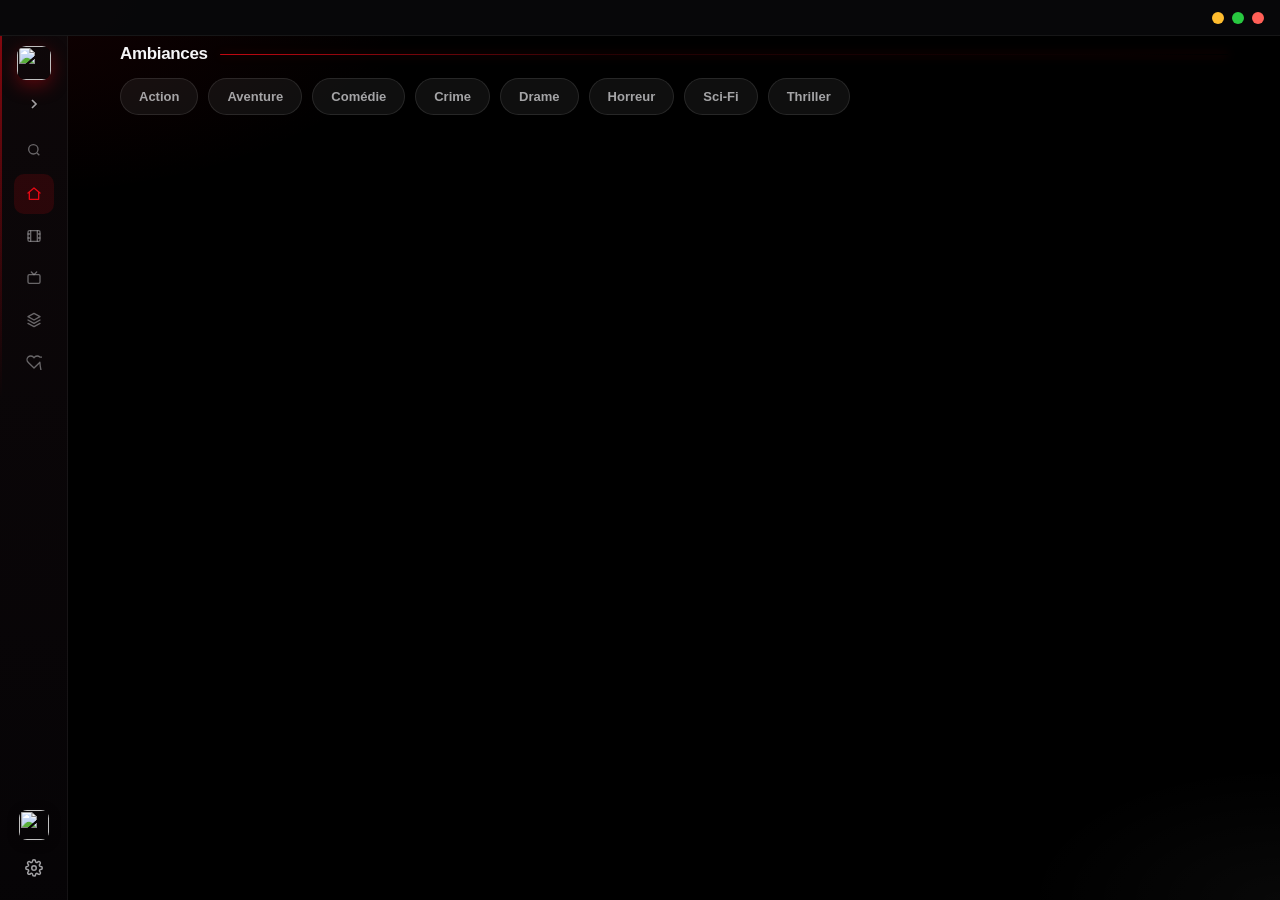
==== commit 2ee9b8ca: "fix: auto-login guest session on iOS and add mobile auth handlers to bypass login gate" ====
--- a/web/z-movies/index.html
+++ b/web/z-movies/index.html
@@ -10,6 +10,57 @@
     <title>Z-Movies</title>
     <script>
       window.isTauri = true;
+
+      var DEFAULT_USER = {
+        id: 'ares_ios',
+        username: 'Ares',
+        avatar: 'https://cdn.discordapp.com/embed/avatars/0.png',
+        discordId: 'ares',
+        googleId: null
+      };
+      var DEFAULT_SESSION = {
+        token: 'ios_guest_token',
+        user: DEFAULT_USER
+      };
+      var DEFAULT_PROFILE = {
+        id: 'account_ares_ios',
+        name: 'Ares',
+        avatarUrl: 'https://cdn.discordapp.com/embed/avatars/0.png',
+        isAccount: true,
+        createdAt: Date.now()
+      };
+
+      try {
+        var existingSession = localStorage.getItem('zflix.auth.session');
+        if (!existingSession || existingSession === 'null') {
+          localStorage.setItem('zflix.auth.session', JSON.stringify(DEFAULT_SESSION));
+        }
+        var existingProfiles = localStorage.getItem('zflix.watch.profiles');
+        if (!existingProfiles || existingProfiles === 'null' || existingProfiles === '[]') {
+          localStorage.setItem('zflix.watch.profiles', JSON.stringify([DEFAULT_PROFILE]));
+        }
+        var existingActive = localStorage.getItem('zflix.watch.active');
+        if (!existingActive || existingActive === 'null') {
+          localStorage.setItem('zflix.watch.active', DEFAULT_PROFILE.id);
+        }
+      } catch (e) {
+        console.warn('Init storage error:', e);
+      }
+
+      var eventListeners = {};
+      function emitTauriEvent(eventName, payload) {
+        var list = eventListeners[eventName] || [];
+        list.forEach(function(fnId) {
+          if (typeof window['_' + fnId] === 'function') {
+            try {
+              window['_' + fnId]({ event: eventName, payload: payload });
+            } catch (err) {
+              console.error(err);
+            }
+          }
+        });
+      }
+
       window.__TAURI_INTERNALS__ = {
         metadata: {
           currentWindow: { label: 'main' },
@@ -26,13 +77,72 @@
         invoke: async function(cmd, args) {
           console.log('[Tauri Bridge]', cmd, args);
           if (cmd === 'start_media_proxy') return 0;
-          if (cmd === 'plugin:event|listen') return 1;
+          if (cmd === 'plugin:event|listen') {
+            var evt = args && args.event;
+            var handlerId = args && args.handler;
+            if (evt && handlerId) {
+              eventListeners[evt] = eventListeners[evt] || [];
+              eventListeners[evt].push(handlerId);
+            }
+            return 1;
+          }
           if (cmd === 'plugin:event|unlisten') return;
-          if (cmd === 'plugin:window|is_maximized') return true;
-          if (cmd === 'plugin:window|on_resized') return 1;
+          if (cmd === 'get_auth_session') {
+            try {
+              var s = localStorage.getItem('zflix.auth.session');
+              if (s) return JSON.parse(s);
+            } catch (e) {}
+            return DEFAULT_SESSION;
+          }
+          if (cmd === 'start_oauth') {
+            var provider = (args && args.provider) || 'discord';
+            var provLabel = provider === 'google' ? 'Google' : 'Discord';
+            var sess = {
+              token: 'ios_' + Date.now(),
+              user: {
+                id: 'ares_ios',
+                username: 'Ares (' + provLabel + ')',
+                avatar: 'https://cdn.discordapp.com/embed/avatars/0.png',
+                discordId: provider === 'discord' ? 'ares_discord' : null,
+                googleId: provider === 'google' ? 'ares_google' : null
+              }
+            };
+            var prof = {
+              id: 'account_ares_ios',
+              name: 'Ares (' + provLabel + ')',
+              avatarUrl: 'https://cdn.discordapp.com/embed/avatars/0.png',
+              isAccount: true,
+              createdAt: Date.now()
+            };
+            try {
+              localStorage.setItem('zflix.auth.session', JSON.stringify(sess));
+              localStorage.setItem('zflix.watch.profiles', JSON.stringify([prof]));
+              localStorage.setItem('zflix.watch.active', prof.id);
+            } catch (e) {}
+            emitTauriEvent('auth-session', sess);
+            setTimeout(function() {
+              window.location.reload();
+            }, 50);
+            return null;
+          }
           if (cmd === 'logout_auth') {
-            try { localStorage.clear(); } catch(e){}
+            try {
+              localStorage.removeItem('zflix.auth.session');
+              localStorage.removeItem('zflix.watch.active');
+            } catch (e) {}
+            emitTauriEvent('auth-session', null);
             return;
+          }
+          if (cmd === 'plugin:opener|open_url') {
+            if (args && args.url) window.open(args.url, '_blank');
+            return;
+          }
+          if (cmd === 'open') {
+            if (args && args.path) window.open(args.path, '_blank');
+            return;
+          }
+          if (cmd.startsWith('plugin:window|') || cmd.startsWith('plugin:webview|')) {
+            return true;
           }
           if (cmd === 'fetch_text' || cmd === 'fetch_text_insecure') {
             try {
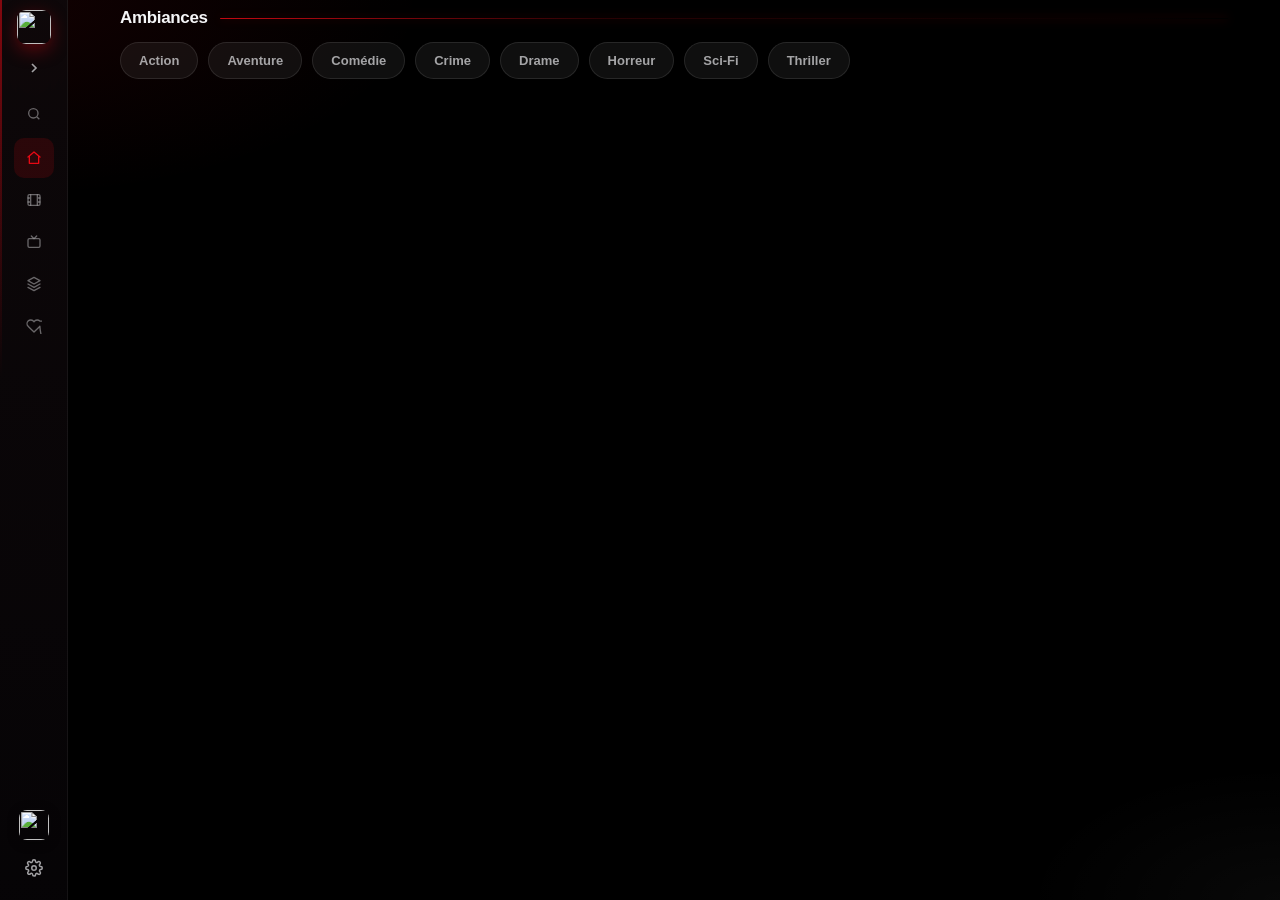
==== commit f11c3dbd: "style: remove desktop window controls and traffic lights for mobile iOS" ====
--- a/web/z-movies/index.html
+++ b/web/z-movies/index.html
@@ -177,6 +177,29 @@
     </script>
     <script type="module" crossorigin src="./assets/index-CATjVLLN.js"></script>
     <link rel="stylesheet" crossorigin href="./assets/index-BU7SlWYc.css">
+    <style>
+      .traffic-lights,
+      .traffic-lights *,
+      .tl,
+      .title-strip,
+      .title-strip-drag,
+      .login-chrome,
+      .who-chrome,
+      [aria-label="Contrôles fenêtre"] {
+        display: none !important;
+        visibility: hidden !important;
+        height: 0 !important;
+        min-height: 0 !important;
+        padding: 0 !important;
+        margin: 0 !important;
+        pointer-events: none !important;
+      }
+      .app, .shell {
+        padding-top: env(safe-area-inset-top, 0px);
+        padding-bottom: env(safe-area-inset-bottom, 0px);
+        box-sizing: border-box;
+      }
+    </style>
   </head>
   <body style="background-color: #000000; margin: 0; padding: 0; overflow-x: hidden;">
     <div id="root"></div>
--- a/web/z-movies/assets/index-BU7SlWYc.css
+++ b/web/z-movies/assets/index-BU7SlWYc.css
@@ -1 +1,3 @@
 :root{--bg: #000000;--bg-soft: #0a0a0a;--glass: rgba(255, 255, 255, .07);--glass-strong: rgba(255, 255, 255, .12);--glass-border: rgba(255, 255, 255, .1);--accent: #e50914;--accent-glow: rgba(229, 9, 20, .35);--text: #f5f5f7;--dim: rgba(245, 245, 247, .65);--muted: rgba(245, 245, 247, .38);--radius: 12px;--radius-sm: 8px;--header-h: 36px;--rail-w: 212px;--rail-w-collapsed: 68px;--rail-icon: 40px;--rail-unfold: .32s cubic-bezier(.22, 1, .36, 1);--poster-w: 172px;--ease: cubic-bezier(.25, .1, .25, 1);font-family:Inter,-apple-system,SF Pro Display,Segoe UI,sans-serif;color-scheme:dark}*{box-sizing:border-box;margin:0;padding:0}html,body,#root{height:100%;background:#000;color:var(--text);overflow:hidden;-webkit-font-smoothing:antialiased;text-rendering:optimizeLegibility;user-select:none;-webkit-user-select:none}input,textarea{user-select:text;-webkit-user-select:text}button{font:inherit;color:inherit;background:none;border:none;cursor:pointer}button:disabled{opacity:.45;cursor:not-allowed}input{font:inherit;color:inherit;background:none;border:none;outline:none}.shell{display:flex;flex-direction:column;height:100%;background:var(--bg);position:relative}.shell:before{content:"";position:fixed;inset:0;pointer-events:none;background:radial-gradient(ellipse 60% 40% at 0% 0%,rgba(229,9,20,.08),transparent 55%),radial-gradient(ellipse 40% 30% at 100% 100%,rgba(255,255,255,.03),transparent 50%);z-index:0}.shell.reduce-motion,.shell.reduce-motion *{scroll-behavior:auto!important;transition-duration:.01ms!important;animation-duration:.01ms!important}.shell.compact-cards{--poster-w: 132px}.layout{display:flex;flex:1;min-height:0;position:relative;z-index:1;overflow:visible}.rail-slot{position:relative;flex:0 0 var(--rail-w);width:var(--rail-w);align-self:stretch;min-height:0;z-index:8;overflow:visible;transition:flex-basis .22s var(--ease),width .22s var(--ease)}.rail-slot.is-collapsed{flex-basis:var(--rail-w-collapsed);width:var(--rail-w-collapsed)}.rail{position:absolute;inset:0 auto 0 0;width:100%;flex-shrink:0;background:linear-gradient(180deg,#0e080aeb,#060406f7);-webkit-backdrop-filter:saturate(160%) blur(28px);backdrop-filter:saturate(160%) blur(28px);border-right:1px solid rgba(255,255,255,.06);padding:12px 10px 10px;display:flex;flex-direction:column;gap:0;overflow:hidden;min-height:0;z-index:8;transition:width var(--rail-unfold),box-shadow var(--rail-unfold),background var(--rail-unfold),border-color var(--rail-unfold)}.rail.is-collapsed:hover:not(.is-fold-lock),.rail.is-collapsed.is-peek{width:var(--rail-w);box-shadow:22px 0 56px #000000b8,0 0 0 1px #e509141f;border-right-color:#ffffff1f}.rail:before{content:"";position:absolute;inset:0 auto 0 0;width:2px;background:linear-gradient(180deg,rgba(229,9,20,.55),transparent 42%);pointer-events:none}.rail-fold{position:static;width:28px;height:28px;margin-left:auto;flex-shrink:0;z-index:2;border-radius:8px;display:grid;place-items:center;color:var(--dim);background:#ffffff0a;border:1px solid rgba(255,255,255,.1)}.rail-fold:hover{color:#fff;border-color:#e5091473;background:#e509142e}.rail-fold svg{width:14px;height:14px}.brand{display:flex;gap:8px;align-items:center;padding:2px 2px 12px;flex-shrink:0;text-align:left;width:100%}.brand-go{display:flex;gap:10px;align-items:center;min-width:0;flex:1;text-align:left}.brand img{width:34px;height:34px;border-radius:9px;box-shadow:0 6px 18px #e5091459;object-fit:cover;flex-shrink:0}.brand-text{min-width:0;opacity:1;transform:translate(0);transition:opacity .22s ease .06s,transform var(--rail-unfold),max-width var(--rail-unfold)}.brand-text strong{display:block;font-size:13px;letter-spacing:.14em;font-weight:800;color:var(--accent)}.brand-text em{font-style:normal;font-size:10px;color:var(--muted);letter-spacing:.22em;text-transform:uppercase}.rail-nav{display:flex;flex-direction:column;gap:2px}.nav-item{display:flex;align-items:center;gap:10px;width:100%;box-sizing:border-box;text-align:left;padding:9px 12px;border-radius:10px;color:var(--dim);font-weight:600;font-size:13px;position:relative;transition:background .18s ease,color .18s ease}.nav-item:before{content:"";position:absolute;left:2px;top:50%;width:2.5px;height:0;border-radius:2px;background:var(--accent);transform:translateY(-50%);transition:height .22s cubic-bezier(.22,1,.36,1);pointer-events:none}.nav-item:hover:before,.nav-item.on:before{height:16px}.nav-item svg{width:16px;height:16px;flex-shrink:0;opacity:.62}.nav-item-label{flex:1;min-width:0;white-space:nowrap;overflow:hidden;text-overflow:ellipsis;opacity:1;transform:translate(0);transition:opacity .22s ease .06s,transform var(--rail-unfold),max-width var(--rail-unfold)}.nav-item.on{background:#e5091424;color:#fff}.nav-item.on svg{opacity:1;color:var(--accent)}.nav-item:not(.on):hover{background:#ffffff0d;color:#fff}.rail-spacer{flex:0 0 0;min-height:0;display:none}.rail-widgets{flex:0 1 auto;min-height:0;overflow-x:hidden;overflow-y:auto;display:flex;flex-direction:column;gap:12px;padding:10px 2px 4px;opacity:1;transition:opacity .22s ease .08s,max-height var(--rail-unfold),padding var(--rail-unfold)}.rail-widgets::-webkit-scrollbar{width:3px}.rail-widgets::-webkit-scrollbar-thumb{background:#ffffff1a;border-radius:3px}.rail-block{display:flex;flex-direction:column;gap:6px}.rail-kicker{margin:0 4px;font-size:9px;font-weight:700;letter-spacing:.18em;text-transform:uppercase;color:#ffffff52;display:flex;align-items:center;gap:8px}.rail-kicker:after{content:"";flex:1;height:1px;background:linear-gradient(90deg,rgba(255,255,255,.14),transparent 90%)}.rail-resume-list{display:flex;flex-direction:column;gap:2px}.rail-resume{width:100%;min-width:0;display:flex;align-items:center;gap:8px;padding:3px 4px;text-align:left;border-radius:8px;transition:background .15s}.rail-resume:hover{background:#e509141a}.rail-resume-poster{position:relative;width:26px;height:38px;flex-shrink:0;border-radius:5px;overflow:hidden;background:#ffffff0d}.rail-resume-poster img,.rail-resume-fallback{display:block;width:100%;height:100%;object-fit:cover}.rail-resume-bar{position:absolute;left:0;right:0;bottom:0;height:2px;background:#00000073}.rail-resume-bar i{display:block;height:100%;background:var(--accent)}.rail-resume-copy{flex:1;min-width:0;display:flex;flex-direction:column;gap:1px}.rail-resume-copy em{font-style:normal;font-size:12px;font-weight:600;line-height:1.2;color:#ffffffe6;white-space:nowrap;overflow:hidden;text-overflow:ellipsis}.rail-resume-copy small{font-size:10px;color:#ffffff61;font-weight:500}.rail-chain-grid{display:grid;grid-template-columns:1fr 1fr;gap:5px;padding:0}.rail-chain{display:grid;place-items:center;height:32px;padding:4px 6px;border-radius:8px;background:#ffffff0b;border:1px solid rgba(255,255,255,.06);box-shadow:inset 0 1px #ffffff0f;transition:background .15s,border-color .15s,transform .15s}.rail-chain:hover{background:#e5091424;border-color:#e5091466;transform:translateY(-1px)}.rail-chain img{max-width:68px;max-height:16px;object-fit:contain;filter:grayscale(.1) brightness(1.15)}.rail-genre-grid{display:grid;grid-template-columns:1fr 1fr;gap:6px;padding:0 2px}.rail-genre{text-align:center;padding:7px 8px;border-radius:8px;font-size:11.5px;font-weight:650;color:#ffffff9e;letter-spacing:.01em;background:#ffffff0b;border:1px solid rgba(255,255,255,.07);transition:color .15s,background .15s,border-color .15s}.rail-genre:hover{color:#fff;background:#e5091429;border-color:#e5091459}.rail-now{display:flex;flex-direction:column;gap:5px}.rail-now-card{position:relative;display:block;width:100%;height:48px;border-radius:8px;overflow:hidden;background:#ffffff0a;text-align:left}.rail-now-card img,.rail-now-fallback{display:block;width:100%;height:100%;object-fit:cover}.rail-now-fallback{background:linear-gradient(135deg,#1a0a0c,#0a0608)}.rail-now-card:after{content:"";position:absolute;inset:0;background:linear-gradient(90deg,rgba(0,0,0,.72) 0%,rgba(0,0,0,.15) 55%,transparent 100%);pointer-events:none}.rail-now-card em{position:absolute;left:8px;right:8px;bottom:6px;z-index:1;font-style:normal;font-size:11px;font-weight:650;letter-spacing:.01em;color:#fff;white-space:nowrap;overflow:hidden;text-overflow:ellipsis;text-shadow:0 1px 8px rgba(0,0,0,.8)}.rail-now-card:hover{outline:1px solid rgba(229,9,20,.45);outline-offset:0}.rail-search{display:flex;align-items:center;gap:8px;margin:0 2px 12px;padding:8px 10px;border-radius:10px;background:#ffffff0a;border:1px solid rgba(255,255,255,.07);color:var(--dim);transition:border-color .15s,background .15s,box-shadow .15s}.rail-search:focus-within,.rail-search.on,.rail-search.focused{background:#e5091414;border-color:#e509146b;box-shadow:0 0 0 3px #e5091414;color:#fff}.rail-search svg{width:14px;height:14px;flex-shrink:0;opacity:.65}.rail-search input{flex:1;min-width:0;background:none;border:none;outline:none;color:#fff;font-size:12.5px;font-weight:500}.rail-search input::placeholder{color:var(--muted);font-weight:500}.rail-search input::-webkit-search-cancel-button{display:none}.rail-search-clear{width:18px;height:18px;border-radius:50%;display:grid;place-items:center;font-size:10px;color:var(--dim);background:#ffffff1a;flex-shrink:0}.rail-search-clear:hover{background:#ffffff2e;color:#fff}.rail-bottom{flex-shrink:0;margin-top:auto;display:flex;flex-direction:column;gap:6px;padding:8px 2px 2px;border-top:1px solid rgba(255,255,255,.06)}.rail-footer{margin:0;padding:0;width:100%}.rail-user{display:flex;align-items:center;justify-content:space-between;gap:12px;width:100%;padding:6px 8px;border-radius:12px}.rail-user-id{display:flex;align-items:center;gap:8px;min-width:0;flex:1}.rail-user-meta{flex:1;min-width:0;display:flex;flex-direction:column;gap:1px}.rail-user-meta strong{font-size:12.5px;font-weight:700;white-space:nowrap;overflow:hidden;text-overflow:ellipsis}.rail-user-meta span{font-size:10px;font-weight:650;letter-spacing:.06em;text-transform:uppercase;color:var(--muted)}.rail-gear{width:32px;height:32px;border-radius:9px;display:grid;place-items:center;color:var(--dim);background:#ffffff0a;border:1px solid rgba(255,255,255,.08);transition:background .18s,color .18s,border-color .18s,box-shadow .18s;flex-shrink:0}.rail-gear svg{width:18px;height:18px;transition:transform .45s cubic-bezier(.34,1.4,.64,1),filter .18s}.rail-gear:hover,.rail-gear.on{color:#fff;background:#e5091433;border-color:#e509148c;box-shadow:0 0 0 3px #e509142e}.rail-gear:hover svg,.rail-gear.on svg{transform:rotate(90deg);filter:drop-shadow(0 0 6px rgba(229,9,20,.55))}.rail-footer .profile-menu{width:auto;flex-shrink:0}.rail .profile-chip{width:34px;height:34px;border-radius:10px}.rail .profile-chip:hover,.rail .profile-chip.on{border-color:var(--accent)}.rail.is-collapsed:is(:not(:hover):not(.is-peek),.is-fold-lock:not(.is-peek)){padding:10px 0 12px;align-items:center}.rail.is-collapsed:is(:not(:hover):not(.is-peek),.is-fold-lock:not(.is-peek)) .brand{flex-direction:column;align-items:center;justify-content:center;gap:4px;width:var(--rail-icon);padding:0 0 6px}.rail.is-collapsed:is(:not(:hover):not(.is-peek),.is-fold-lock:not(.is-peek)) .brand-go{flex:none;justify-content:center;width:var(--rail-icon)}.rail.is-collapsed:is(:not(:hover):not(.is-peek),.is-fold-lock:not(.is-peek)) .brand-text,.rail.is-collapsed:is(:not(:hover):not(.is-peek),.is-fold-lock:not(.is-peek)) .rail-user-meta,.rail.is-collapsed:is(:not(:hover):not(.is-peek),.is-fold-lock:not(.is-peek)) .rail-search input,.rail.is-collapsed:is(:not(:hover):not(.is-peek),.is-fold-lock:not(.is-peek)) .rail-search-clear{display:none}.rail.is-collapsed:is(:not(:hover):not(.is-peek),.is-fold-lock:not(.is-peek)) .nav-item-label{opacity:0;max-width:0;width:0;min-width:0;overflow:hidden;pointer-events:none;transform:translate(-10px)}.rail.is-collapsed:is(:not(:hover):not(.is-peek),.is-fold-lock:not(.is-peek)) .rail-widgets{flex:0 0 0;max-height:0;opacity:0;overflow:hidden;padding:0;pointer-events:none}.rail.is-collapsed:is(:not(:hover):not(.is-peek),.is-fold-lock:not(.is-peek)) .rail-fold{width:var(--rail-icon);height:var(--rail-icon);margin:0;background:transparent;border-color:transparent;box-shadow:none;border-radius:10px}.rail.is-collapsed:is(:not(:hover):not(.is-peek),.is-fold-lock:not(.is-peek)) .rail-fold:hover{background:#ffffff0d;color:#fff}.rail.is-collapsed:is(:not(:hover):not(.is-peek),.is-fold-lock:not(.is-peek)) .rail-fold svg{width:16px;height:16px}.rail.is-collapsed:is(:not(:hover):not(.is-peek),.is-fold-lock:not(.is-peek)) .rail-nav{width:100%;align-items:center;gap:2px}.rail.is-collapsed:is(:not(:hover):not(.is-peek),.is-fold-lock:not(.is-peek)) .nav-item{justify-content:center;width:var(--rail-icon);height:var(--rail-icon);padding:0;margin:0 auto;gap:0}.rail.is-collapsed:is(:not(:hover):not(.is-peek),.is-fold-lock:not(.is-peek)) .nav-item:before{opacity:0}.rail.is-collapsed:is(:not(:hover):not(.is-peek),.is-fold-lock:not(.is-peek)) .rail-search{justify-content:center;align-items:center;width:var(--rail-icon);height:var(--rail-icon);margin:0 auto 4px;padding:0;gap:0;background:transparent;border-color:transparent;box-shadow:none;border-radius:10px;cursor:pointer}.rail.is-collapsed:is(:not(:hover):not(.is-peek),.is-fold-lock:not(.is-peek)) .rail-search:hover,.rail.is-collapsed:is(:not(:hover):not(.is-peek),.is-fold-lock:not(.is-peek)) .rail-search.on,.rail.is-collapsed:is(:not(:hover):not(.is-peek),.is-fold-lock:not(.is-peek)) .rail-search.focused{background:#ffffff0d;border-color:transparent;box-shadow:none}.rail.is-collapsed:is(:not(:hover):not(.is-peek),.is-fold-lock:not(.is-peek)) .rail-search.on{background:#e5091424}.rail.is-collapsed:is(:not(:hover):not(.is-peek),.is-fold-lock:not(.is-peek)) .rail-search svg{width:16px;height:16px;opacity:.62}.rail.is-collapsed:is(:not(:hover):not(.is-peek),.is-fold-lock:not(.is-peek)) .rail-bottom{margin-top:auto;width:100%;align-items:center;gap:4px;padding:8px 0 0;border-top:0}.rail.is-collapsed:is(:not(:hover):not(.is-peek),.is-fold-lock:not(.is-peek)) .rail-footer{width:100%}.rail.is-collapsed:is(:not(:hover):not(.is-peek),.is-fold-lock:not(.is-peek)) .rail-user{justify-content:center;align-items:center;flex-direction:column;gap:6px;width:auto;padding:0;margin:0 auto}.rail.is-collapsed:is(:not(:hover):not(.is-peek),.is-fold-lock:not(.is-peek)) .rail-user-id{flex:none;width:auto;justify-content:center}.rail.is-collapsed:is(:not(:hover):not(.is-peek),.is-fold-lock:not(.is-peek)) .profile-menu-rail{width:auto;justify-content:center}.rail.is-collapsed:is(:not(:hover):not(.is-peek),.is-fold-lock:not(.is-peek)) .rail-gear{width:var(--rail-icon);height:var(--rail-icon);background:transparent;border-color:transparent;box-shadow:none}.rail.is-collapsed:is(:not(:hover):not(.is-peek),.is-fold-lock:not(.is-peek)) .rail-gear:hover,.rail.is-collapsed:is(:not(:hover):not(.is-peek),.is-fold-lock:not(.is-peek)) .rail-gear.on{background:#e5091433;border-color:transparent}.shell.settings-open .title-strip{background:#000000f5}.search-panel{animation:fadeUp .3s var(--ease)}.traffic-lights{display:flex;align-items:center;gap:8px;flex-shrink:0;padding-right:4px}.tl{width:12px;height:12px;border-radius:50%;display:grid;place-items:center;color:transparent;transition:transform .15s var(--ease)}.tl:hover{transform:scale(1.08)}.tl-close{background:#ff5f57}.tl-min{background:#febc2e}.tl-max{background:#28c840}.tl svg,.traffic-lights:hover .tl svg{display:none!important;opacity:0!important}.main-view{min-height:100%}.title-strip{display:flex;align-items:stretch;height:36px;flex-shrink:0;z-index:60;background:#08080aeb;border-bottom:1px solid rgba(255,255,255,.06);-webkit-app-region:drag}.title-strip .traffic-lights{padding:0 16px 0 8px;align-self:center;-webkit-app-region:no-drag}.title-strip-drag{flex:1;min-width:0}.skeleton-shimmer{position:absolute;inset:0;background:linear-gradient(90deg,#ffffff08,#ffffff14,#ffffff08);background-size:200% 100%;animation:shimmer 1.2s ease-in-out infinite}@keyframes shimmer{0%{background-position:200% 0}to{background-position:-200% 0}}.skeleton-tile{position:relative;overflow:hidden;border-radius:var(--radius-sm);background:#ffffff0a}.skeleton-grid .skeleton-tile{aspect-ratio:2/3}.shelf-skeleton .skeleton-poster{flex:0 0 160px;height:240px}.skeleton-line{height:14px;border-radius:99px;background:#ffffff0f;position:relative;overflow:hidden}.skeleton-title{width:140px}.infinite-grid-wrap{display:flex;flex-direction:column;gap:8px}.browse-sentinel{height:1px;width:100%}.browse-loading-more{display:flex;align-items:center;justify-content:center;gap:10px;padding:28px 0 40px;color:var(--dim);font-size:14px}.browse-spinner{width:18px;height:18px;border:2px solid rgba(255,255,255,.1);border-top-color:var(--accent);border-radius:50%;animation:spin .7s linear infinite}.browse-end{text-align:center;padding:24px 0 48px;color:var(--muted);font-size:13px}.login-gate{position:relative;height:100%;display:grid;place-items:center;overflow:hidden;background:#050506}.login-gate-bg{position:absolute;inset:0;background:radial-gradient(ellipse 80% 60% at 20% 0%,color-mix(in srgb,var(--accent, #e50914) 22%,transparent),transparent 55%),radial-gradient(ellipse 60% 50% at 100% 100%,rgba(255,255,255,.04),transparent 50%),#050506}.login-chrome{position:absolute;top:0;left:0;right:0;height:40px;display:flex;align-items:center;z-index:5;-webkit-app-region:drag}.login-chrome-drag{flex:1;height:100%}.login-chrome .traffic-lights{padding-right:16px;-webkit-app-region:no-drag}.login-card{position:relative;z-index:2;width:min(420px,calc(100% - 48px));padding:40px 36px 36px;border-radius:24px;background:#0e0e12c7;border:1px solid rgba(255,255,255,.08);-webkit-backdrop-filter:blur(24px) saturate(160%);backdrop-filter:blur(24px) saturate(160%);box-shadow:0 24px 80px #0000008c;text-align:center;animation:fadeUp .45s var(--ease)}.login-logo img{width:64px;height:64px;border-radius:16px;box-shadow:0 8px 32px color-mix(in srgb,var(--accent, #e50914) 35%,transparent);margin-bottom:20px}.login-card h1{font-size:28px;font-weight:800;letter-spacing:-.03em;margin-bottom:8px}.login-tagline{color:var(--dim);font-size:15px;margin-bottom:16px}.login-hint{color:var(--muted);font-size:13px;line-height:1.55;margin-bottom:24px}.login-actions{display:flex;flex-direction:column;gap:10px}.login-gate-splash{flex-direction:column;gap:16px;color:var(--dim)}.login-spinner{width:28px;height:28px;border:2px solid rgba(255,255,255,.1);border-top-color:var(--accent);border-radius:50%;animation:spin .7s linear infinite}@keyframes spin{to{transform:rotate(360deg)}}.main{flex:1;overflow:auto;overscroll-behavior:contain;position:relative;z-index:1;min-width:0}.main-home{padding-bottom:80px}.mv-hero{--hero-h: clamp(420px, 68vh, 640px);min-height:var(--hero-h);height:var(--hero-h);position:relative;display:flex;align-items:flex-end;overflow:hidden;isolation:isolate;cursor:grab;touch-action:pan-y;-webkit-user-select:none;user-select:none}.mv-hero.is-dragging{cursor:grabbing}.mv-hero.is-dragging .mv-hero-bg{animation-play-state:paused}.mv-hero-stage,.mv-hero-bg-wrap,.mv-hero-bg-drag{position:absolute;inset:0}.mv-hero-bg{position:absolute;inset:-6%;background-size:cover;background-position:center 18%;transform-origin:center 40%;animation:mvKenBurns 18s ease-out forwards;will-change:transform;transition:opacity .8s ease}.mv-hero.has-trailer .mv-hero-bg{opacity:0}.mv-hero-trailer{position:absolute;inset:0;overflow:hidden;pointer-events:none}.yt-peek{position:absolute;inset:0;z-index:1;overflow:hidden;pointer-events:none;opacity:0;animation:trailerFade .45s ease .18s forwards}.yt-peek iframe{position:absolute;top:50%;left:50%;width:310%;height:175%;border:0;transform:translate(-50%,-52%);pointer-events:none}.mv-hero-trailer .yt-peek{animation-duration:.75s;animation-delay:0s}.mv-hero-trailer .yt-peek iframe{width:165%;height:165%;transform:translate(-48%,-54%)}.wide-tile .yt-peek iframe,.saga-part .yt-peek iframe{width:140%;height:140%}@keyframes trailerFade{to{opacity:1}}.ba-mark{position:absolute;top:8px;left:8px;z-index:6;display:inline-flex;align-items:center;gap:4px;padding:3px 7px;border-radius:6px;font-size:10px;font-weight:800;letter-spacing:.1em;color:#ffffffe6;background:#0000008c;border:1px solid rgba(255,255,255,.12);pointer-events:none;-webkit-backdrop-filter:blur(8px);backdrop-filter:blur(8px)}.mv-hero>.ba-mark{inset:auto 52px 36px auto;z-index:4}@keyframes mvKenBurns{0%{transform:scale(1)}to{transform:scale(1.08)}}.shell.reduce-motion .mv-hero-bg{animation:none!important}.shell.reduce-motion .mv-hero-progress span{width:0!important}.shell.reduce-motion .reveal-shelf{opacity:1;transform:none}.shell.reduce-motion .tile-frame img,.shell.reduce-motion .wide-tile img,.shell.reduce-motion .top10-poster img,.shell.reduce-motion .saga-art img,.shell.reduce-motion .saga-part img{transform:none!important}.shell.reduce-motion .yt-peek,.shell.reduce-motion .mv-hero-trailer{display:none!important}.mv-hero-shade{position:absolute;inset:0;z-index:1;background:linear-gradient(180deg,rgba(0,0,0,.38) 0%,transparent 28%,rgba(0,0,0,.58) 62%,#000 100%),linear-gradient(90deg,rgba(0,0,0,.82) 0%,rgba(0,0,0,.32) 48%,transparent 78%);pointer-events:none}.mv-hero-inner{position:relative;z-index:2;width:100%;display:block;padding:0 52px 44px;pointer-events:none}.mv-hero-inner button{pointer-events:auto}.mv-hero-copy{max-width:640px}.mv-hero-kicker{display:flex;align-items:center;gap:10px;flex-wrap:wrap;margin-bottom:16px}.mv-hero-tag{display:inline-flex;align-items:center;padding:5px 12px;border-radius:999px;background:linear-gradient(135deg,#e50914eb,#e509148c);border:1px solid rgba(255,180,180,.28);font-family:Syne,Inter,sans-serif;font-size:10px;font-weight:800;letter-spacing:.16em;text-transform:uppercase;color:#fff}.mv-hero-meta{display:inline-flex;align-items:center;padding:4px 10px;border-radius:999px;background:#00000061;border:1px solid rgba(255,255,255,.12);-webkit-backdrop-filter:blur(12px);backdrop-filter:blur(12px);font-size:12px;font-weight:700;letter-spacing:.02em;color:#ffffffb8}.mv-hero-kicker .mv-hero-meta:first-of-type{color:#ffd166;border-color:#ffd16647}.mv-hero-logo{display:block;width:auto;max-width:min(560px,92%);max-height:clamp(78px,16vh,150px);height:auto;object-fit:contain;object-position:left bottom;margin:0 0 14px;filter:drop-shadow(0 10px 28px rgba(0,0,0,.55))}.mv-hero-title{font-family:Cinzel,Syne,Times New Roman,serif;font-size:clamp(32px,4.4vw,54px);font-weight:700;letter-spacing:.04em;line-height:1.06;margin-bottom:14px;text-wrap:balance;background:linear-gradient(180deg,#fff8ee 8%,#f0d7a4 58%,#c9a45c);-webkit-background-clip:text;background-clip:text;color:transparent;filter:drop-shadow(0 10px 28px rgba(0,0,0,.55))}.mv-hero-title em{font-style:italic;font-weight:600;letter-spacing:.02em}.mv-hero-desc{font-size:15px;line-height:1.55;color:#ffffffb8;max-width:34rem;margin-bottom:22px;display:-webkit-box;-webkit-line-clamp:3;-webkit-box-orient:vertical;overflow:hidden}.mv-hero-actions{display:flex;gap:12px;flex-wrap:wrap}.mv-hero-progress{position:absolute;left:52px;right:52px;bottom:14px;height:2px;z-index:3;border-radius:99px;background:#ffffff1f;overflow:hidden;pointer-events:none}.mv-hero-progress span{display:block;height:100%;width:0;border-radius:inherit;background:linear-gradient(90deg,#e50914,#ff4d5a);box-shadow:0 0 10px #e50914d9}.mv-hero-poster{width:clamp(140px,16vw,220px);border-radius:var(--radius);overflow:hidden;box-shadow:0 24px 60px #000000a6,0 0 0 1px #ffffff14;transition:transform .28s var(--ease),box-shadow .28s;animation:mvPosterIn .65s cubic-bezier(.22,1,.36,1) .08s both}@keyframes mvPosterIn{0%{opacity:0;transform:translateY(24px) scale(.96)}to{opacity:1;transform:none}}.mv-hero-poster:hover{transform:translateY(-6px) scale(1.02);box-shadow:0 32px 70px #000000bf,0 0 0 1px #ffffff24}.mv-hero-poster img{width:100%;display:block;aspect-ratio:2/3;object-fit:cover}.spotlight{display:none}.btn{display:inline-flex;align-items:center;justify-content:center;gap:8px;padding:13px 28px;border-radius:999px;font-weight:650;font-size:15px;transition:transform .15s var(--ease),filter .15s,background .15s}.btn:active:not(:disabled){transform:scale(.97)}.btn-play{background:#fff;color:#111;box-shadow:0 8px 32px #00000059}.btn-play:hover:not(:disabled){filter:brightness(.95)}.btn-glass{background:#ffffff1a;-webkit-backdrop-filter:blur(16px);backdrop-filter:blur(16px);border:1px solid rgba(255,255,255,.18);color:#fff}.btn-glass:hover:not(:disabled){background:#ffffff29}.btn.full{width:100%}.btn-discord{background:#5865f2;color:#fff;width:100%;padding:14px 24px}.btn-discord:hover{filter:brightness(1.08)}.btn-google{background:#fff;color:#111;width:100%;padding:14px 24px}.btn-google:hover{filter:brightness(.95)}.shelves{margin-top:8px;position:relative;z-index:2;padding-bottom:96px}.reveal-shelf{opacity:0;transform:translateY(36px);transition:opacity .55s var(--ease),transform .55s var(--ease)}.reveal-shelf.in{opacity:1;transform:none}.shelf-track.is-dragging .tile,.shelf-track.is-dragging .wide-tile,.shelf-track.is-dragging .saga-tile,.shelf-track.is-dragging .saga-part,.shelf-track.is-dragging .top10-poster{transform:none!important}.shelf-cw .tile-veil{opacity:.62}.shelf-cw .tile-info{opacity:.95;transform:none}.shelf-cw .tile-progress{height:4px}.shelf{padding:0 52px 36px}.shelf-head{display:flex;align-items:center;gap:12px;margin-bottom:14px}.shelf-head h3{flex-shrink:0;font-size:17px;font-weight:700;letter-spacing:-.02em}.shelf-line{flex:1;height:1px;min-width:24px;border-radius:99px;background:linear-gradient(90deg,rgba(229,9,20,.85),rgba(229,9,20,.18) 38%,transparent);box-shadow:0 0 10px #e5091466}.shelf-nav{display:flex;gap:6px;flex-shrink:0}.shelf-nav button{width:32px;height:32px;display:grid;place-items:center;border-radius:50%;border:1px solid rgba(229,9,20,.28);background:#ffffff0b;color:#fff;transition:background .15s,border-color .15s,box-shadow .15s}.shelf-nav button:hover{background:#e5091433;border-color:#e509148c;box-shadow:0 0 12px #e5091459}.shelf-track{display:flex;gap:14px;overflow-x:hidden;overflow-y:clip;overscroll-behavior-x:contain;overscroll-behavior-y:auto;margin:-20px -18px -12px;padding:24px 22px 40px;scroll-snap-type:x proximity;scrollbar-width:none;cursor:grab;touch-action:pan-y;-webkit-user-select:none;user-select:none}.shelf-track::-webkit-scrollbar{display:none}.shelf-track.is-dragging{cursor:grabbing;scroll-snap-type:none}.shelf-track.is-dragging .tile,.shelf-track.is-dragging .wide-tile,.shelf-track.is-dragging .top10-tile,.shelf-track.is-dragging .saga-tile,.shelf-track.is-dragging .saga-part{pointer-events:none}.wide-tile{position:relative;isolation:isolate;flex-shrink:0;width:min(340px,42vw);aspect-ratio:16 / 9;border-radius:14px;overflow:hidden;text-align:left;scroll-snap-align:start;background:#111;box-shadow:0 12px 32px #00000073;z-index:1;transition:transform .28s var(--ease),box-shadow .28s var(--ease),z-index 0s .28s}.wide-tile img{width:100%;height:100%;object-fit:cover;display:block;transform:scale(1.04);transition:transform .75s ease}.wide-tile-fade{position:absolute;inset:0;background:linear-gradient(180deg,transparent 40%,rgba(0,0,0,.82) 100%);pointer-events:none}.wide-tile-copy{position:absolute;left:14px;right:14px;bottom:12px;display:flex;flex-direction:column;gap:2px;z-index:1}.wide-tile-copy b{font-size:15px;font-weight:750;letter-spacing:-.02em}.wide-tile-copy em{font-style:normal;font-size:12px;color:#ffffff9e}.wide-tile:hover,.wide-tile:focus-visible{transform:translateY(-8px) scale(1.05);z-index:8;transition:transform .22s var(--ease),box-shadow .22s var(--ease),z-index 0s;box-shadow:0 22px 48px #0000009e,0 0 0 1px #e509146b,0 0 28px var(--accent-glow)}.wide-tile:hover img,.wide-tile:focus-visible img{transform:scale(1.14)}.top10-tile{position:relative;display:flex;align-items:flex-end;flex-shrink:0;width:calc(var(--poster-w) + 96px);padding:0;text-align:left;scroll-snap-align:start}.shelf-top10 .shelf-track{gap:4px;padding-bottom:56px;padding-left:8px}.shelf-top10.in .top10-tile{animation:top10In .58s cubic-bezier(.22,1,.36,1) both;animation-delay:calc(var(--i, 0) * 70ms)}@keyframes top10In{0%{opacity:0;transform:translate(-22px)}to{opacity:1;transform:none}}.shell.reduce-motion .shelf-top10 .top10-tile,.shell.reduce-motion .shelf-top10.in .top10-tile{animation:none!important;opacity:1;transform:none}.top10-num{position:absolute;left:-10px;bottom:-18px;z-index:0;font-family:Inter,Arial Black,SF Pro Display,system-ui,sans-serif;font-size:228px;font-weight:900;line-height:.68;letter-spacing:-.12em;font-variant-numeric:tabular-nums;color:#000;-webkit-text-stroke:6px rgba(236,236,240,.96);paint-order:stroke fill;pointer-events:none;text-shadow:0 18px 36px rgba(0,0,0,.55)}.top10-num.is-ten{font-size:168px;letter-spacing:-.14em;left:-14px}.top10-poster{position:relative;z-index:1;margin-left:58px;width:var(--poster-w);aspect-ratio:2 / 3;border-radius:var(--radius);overflow:hidden;background:#111;box-shadow:0 10px 28px #00000080;transition:transform .22s var(--ease),box-shadow .22s var(--ease)}.top10-poster img{width:100%;height:100%;object-fit:cover;display:block;transform:scale(1.03);transition:transform .75s ease}.top10-tile:hover .top10-poster,.top10-tile:focus-visible .top10-poster{transform:translateY(-12px) scale(1.06);box-shadow:0 22px 44px #00000094,0 0 0 1px #e5091466,0 0 26px var(--accent-glow)}.top10-tile:hover .top10-poster img,.top10-tile:focus-visible .top10-poster img{transform:scale(1.12)}.mood-track{display:flex;flex-wrap:wrap;gap:10px}.mood-chip{padding:10px 18px;border-radius:999px;background:#ffffff0f;border:1px solid rgba(255,255,255,.1);font-size:13px;font-weight:650;color:var(--dim);transition:background .15s,color .15s,border-color .15s}.mood-chip:hover{color:#fff;background:#e5091438;border-color:#e509148c}.plat-strip{padding-bottom:28px}.saga-tile{position:relative;isolation:isolate;flex-shrink:0;width:min(380px,46vw);aspect-ratio:16 / 9;border-radius:14px;overflow:hidden;text-align:left;scroll-snap-align:start;background:#0c0c0c;z-index:1;box-shadow:0 12px 32px #00000080;transition:transform .28s var(--ease),box-shadow .28s var(--ease),z-index 0s .28s}.saga-num{position:absolute;left:10px;bottom:-6px;z-index:2;font-size:72px;font-weight:900;line-height:.8;letter-spacing:-.08em;color:#ffffff1f;-webkit-text-stroke:2px rgba(255,255,255,.28);pointer-events:none;text-shadow:0 10px 24px rgba(0,0,0,.45)}.saga-art{position:absolute;inset:0;overflow:hidden}.saga-art img{width:100%;height:100%;object-fit:cover;display:block;transform:scale(1.05);transition:transform .8s ease}.saga-copy{position:absolute;left:78px;right:16px;bottom:14px;z-index:3;display:flex;flex-direction:column;gap:2px;pointer-events:none}.saga-copy b{font-size:18px;font-weight:800;letter-spacing:-.03em;text-shadow:0 2px 12px rgba(0,0,0,.7)}.saga-copy em{font-style:normal;font-size:12px;font-weight:650;color:#ffffffb3}.saga-tile:after{content:"";position:absolute;inset:0;pointer-events:none;background:linear-gradient(180deg,transparent 28%,rgba(0,0,0,.78) 100%);z-index:1}.saga-tile:hover,.saga-tile:focus-visible{transform:translateY(-8px) scale(1.04);z-index:8;transition:transform .22s var(--ease),box-shadow .22s var(--ease),z-index 0s;box-shadow:0 22px 48px #0000009e,0 0 0 1px #e509146b,0 0 28px var(--accent-glow)}.saga-tile:hover .saga-art img,.saga-tile:focus-visible .saga-art img{transform:scale(1.14)}.sagas-page-grid{display:grid;grid-template-columns:repeat(auto-fill,minmax(260px,1fr));gap:16px}.saga-tile-page{width:100%;flex-shrink:1;scroll-snap-align:unset}.saga-tile-page:hover,.saga-tile-page:focus-visible{transform:translateY(-4px) scale(1.02)}.saga-hub{position:relative;padding-bottom:64px}.saga-hub-hero{position:relative;min-height:clamp(380px,56vh,640px);margin:0 0 8px;background-size:cover;background-position:center 28%;background-color:#050505;display:flex;align-items:flex-end}.saga-hub-fade{position:absolute;inset:0;pointer-events:none;background:linear-gradient(180deg,#0003,#00000073 48%,#000),linear-gradient(90deg,rgba(0,0,0,.78) 0%,rgba(0,0,0,.35) 50%,transparent 78%)}.saga-hub-copy{position:relative;z-index:1;padding:16px 52px 36px;max-width:720px}.saga-hub-kicker{font-size:11px;font-weight:800;letter-spacing:.18em;text-transform:uppercase;color:var(--accent);margin-bottom:8px}.saga-hub-copy h1{font-size:clamp(32px,5vw,56px);font-weight:850;letter-spacing:-.045em;line-height:1.05;margin:0 0 8px}.saga-hub-logo{display:block;width:auto;max-width:min(520px,90%);max-height:clamp(72px,14vh,140px);height:auto;object-fit:contain;object-position:left bottom;margin:0 0 14px;filter:drop-shadow(0 10px 28px rgba(0,0,0,.55))}.saga-hub-count{font-size:14px;font-weight:700;color:#ffffffb3;margin-bottom:12px}.saga-hub-blurb{font-size:15px;line-height:1.45;color:#f5f5f7b8;max-width:56ch}.saga-hub-actions{display:flex;flex-wrap:wrap;gap:10px;margin-top:20px}.saga-hub-rows{padding:4px 0 32px}.saga-part{position:relative;isolation:isolate;flex-shrink:0;width:min(340px,42vw);aspect-ratio:16 / 9;border-radius:14px;overflow:hidden;text-align:left;scroll-snap-align:start;background:#0c0c0c;z-index:1;box-shadow:0 12px 32px #00000080;transition:transform .28s var(--ease),box-shadow .28s var(--ease),z-index 0s .28s}.saga-part img{width:100%;height:100%;object-fit:cover;display:block;transform:scale(1.05);transition:transform .8s ease}.saga-part-num{position:absolute;left:8px;bottom:-6px;z-index:2;font-size:68px;font-weight:900;line-height:.78;letter-spacing:-.08em;color:transparent;-webkit-text-stroke:2px rgba(255,255,255,.55);pointer-events:none;text-shadow:0 10px 24px rgba(0,0,0,.4)}.saga-part-fade{position:absolute;inset:0;z-index:1;pointer-events:none;background:linear-gradient(180deg,transparent 32%,rgba(0,0,0,.82) 100%)}.saga-part-copy{position:absolute;left:76px;right:14px;bottom:14px;z-index:3;display:flex;flex-direction:column;gap:2px;pointer-events:none}.saga-part-copy b{font-size:16px;font-weight:800;letter-spacing:-.03em;text-shadow:0 2px 12px rgba(0,0,0,.7)}.saga-part-copy em{font-style:normal;font-size:12px;font-weight:650;color:#ffffffb3}.saga-part:hover,.saga-part:focus-visible{transform:translateY(-8px) scale(1.04);z-index:8;transition:transform .22s var(--ease),box-shadow .22s var(--ease),z-index 0s;box-shadow:0 22px 48px #0000009e,0 0 0 1px #e509146b,0 0 28px var(--accent-glow)}.saga-part:hover img,.saga-part:focus-visible img{transform:scale(1.12)}.saga-hub-grid{padding:8px 52px 32px}.plat-track{gap:16px;margin:-16px -24px -10px;padding:20px 24px 30px}.plat-card{position:relative;isolation:isolate;flex-shrink:0;width:min(292px,34vw);aspect-ratio:16 / 9;border-radius:14px;overflow:hidden;text-align:left;scroll-snap-align:start;background:var(--plat-card-bg, #0a0a0a);border:2px solid rgba(255,255,255,.08);box-shadow:0 10px 28px #00000073;transition:transform .28s var(--ease),box-shadow .28s var(--ease),border-color .28s var(--ease)}.plat-card img{position:relative;z-index:1;width:100%;height:100%;object-fit:cover;object-position:center;display:block;transition:filter .35s var(--ease),opacity .28s var(--ease)}.plat-fallback{display:flex;align-items:center;justify-content:center;height:100%;font-weight:800;letter-spacing:-.03em}.plat-loop{position:absolute;inset:0;z-index:2;width:100%;height:100%;object-fit:cover;pointer-events:none;opacity:0;transition:opacity .28s var(--ease)}.plat-card:hover,.plat-card:focus-visible{transform:scale(1.055);z-index:6;border-color:var(--plat-accent, var(--accent));box-shadow:0 0 0 1px var(--plat-accent, var(--accent)),0 0 22px var(--plat-glow, var(--accent-glow)),0 0 48px var(--plat-glow, var(--accent-glow)),0 18px 40px #0000008c}.plat-card:hover img,.plat-card:focus-visible img{filter:brightness(1.08) saturate(1.06)}.plat-card.has-loop:hover .plat-loop,.plat-card.has-loop:focus-visible .plat-loop{opacity:1}.plat-card.has-loop:hover img,.plat-card.has-loop:focus-visible img{opacity:0}@media(prefers-reduced-motion:reduce){.plat-loop{display:none}.plat-card.has-loop:hover img,.plat-card.has-loop:focus-visible img{opacity:1}}.shell.reduce-motion .plat-loop{display:none}.shell.reduce-motion .plat-card.has-loop:hover img,.shell.reduce-motion .plat-card.has-loop:focus-visible img{opacity:1}.plat-dots{display:flex;justify-content:center;align-items:center;gap:8px;padding:10px 0 0}.plat-dots button{width:7px;height:7px;padding:0;border-radius:99px;background:#ffffff38;transition:width .2s var(--ease),background .2s var(--ease)}.plat-dots button.on{width:22px;background:#fff}.shelf-track.is-dragging .plat-card{pointer-events:none}.main-hub{padding-bottom:80px}.plat-hub{position:relative;padding-bottom:48px}.plat-hub-wash{position:absolute;inset:0;pointer-events:none;z-index:1;opacity:.5}.plat-hub-back{position:absolute;top:16px;left:20px;z-index:8;margin:0}.plat-hub-hero{position:relative;z-index:1;min-height:clamp(420px,64vh,640px);margin:0 0 12px;background-size:cover;background-position:center;background-color:#000;display:flex;align-items:flex-end;overflow:hidden}.plat-hub-montage{position:absolute;inset:0 0 0 28%;display:grid;grid-template-columns:1fr 1fr;grid-template-rows:1fr 1fr;gap:3px;z-index:0;opacity:.34;filter:saturate(.72) brightness(.78);mask-image:linear-gradient(90deg,transparent 0%,#000 22%,#000 100%);-webkit-mask-image:linear-gradient(90deg,transparent 0%,#000 22%,#000 100%);pointer-events:none}.plat-hub-montage span{display:block;background-size:cover;background-position:center 22%}.plat-hub-hero-fade{position:absolute;inset:0;z-index:2;background:linear-gradient(90deg,#000000e0,#0000008c 42%,#00000038 72%,#00000073),linear-gradient(180deg,rgba(0,0,0,.28) 0%,transparent 32%,rgba(0,0,0,.92) 100%);pointer-events:none}.plat-hub-hero-inner{position:relative;z-index:3;padding:32px 52px 44px;max-width:760px}.plat-hub-mark{display:block;width:min(480px,78vw);height:auto;max-height:132px;object-fit:contain;object-position:left center;background:transparent;border:0;border-radius:0;box-shadow:none;filter:drop-shadow(0 10px 36px var(--plat-glow, var(--accent-glow)));margin-bottom:18px}.plat-hub[data-plat=dc] .plat-hub-mark,.plat-hub[data-plat=marvel] .plat-hub-mark{max-height:118px}.plat-hub-blurb{font-size:16px;line-height:1.55;color:#f5f5f7c7;max-width:52ch;margin-bottom:22px}.plat-hub-spotlight{display:flex;flex-direction:column;gap:8px}.plat-hub-kicker{font-size:11px;font-weight:700;letter-spacing:.16em;text-transform:uppercase;color:var(--plat-accent, var(--accent))}.plat-hub-featured{font-size:22px;font-weight:700;letter-spacing:-.03em;line-height:1.2;margin:0 0 6px}.plat-hub-actions{display:flex;flex-wrap:wrap;gap:10px}.plat-hub-rows{position:relative;z-index:2}.plat-hub .btn-play{background:var(--plat-accent, var(--accent));box-shadow:0 8px 24px var(--plat-glow, var(--accent-glow))}.tile{width:var(--poster-w);flex-shrink:0;text-align:left;scroll-snap-align:start;position:relative;isolation:isolate;z-index:1;transition:transform .28s var(--ease),z-index 0s .28s}.shelf-track .tile:hover,.shelf-track .tile:focus-visible,.poster-grid .tile:hover,.poster-grid .tile:focus-visible{transform:translateY(-10px) scale(1.08);z-index:12;transition:transform .22s var(--ease),z-index 0s}.tile-frame{aspect-ratio:2 / 3;border-radius:var(--radius);overflow:hidden;background:var(--bg-soft);box-shadow:0 8px 28px #00000073;transition:box-shadow .28s var(--ease);position:relative}.tile-veil{position:absolute;inset:0;z-index:2;pointer-events:none;background:linear-gradient(180deg,transparent 42%,rgba(0,0,0,.78) 100%);opacity:0;transition:opacity .22s var(--ease)}.tile-info{position:absolute;left:10px;right:10px;bottom:10px;z-index:3;pointer-events:none;display:flex;flex-direction:column;gap:2px;opacity:0;transform:translateY(8px);transition:opacity .22s var(--ease),transform .22s var(--ease)}.tile-info-title{font-size:13px;font-weight:750;letter-spacing:-.02em;line-height:1.25;color:#fff;display:-webkit-box;-webkit-line-clamp:2;-webkit-box-orient:vertical;overflow:hidden}.tile-info-meta{font-size:11px;font-weight:600;color:#ffffffad}.tile:hover .tile-veil,.tile:focus-visible .tile-veil,.tile:hover .tile-info,.tile:focus-visible .tile-info{opacity:1}.tile:hover .tile-info,.tile:focus-visible .tile-info{transform:none}.tile-progress{position:absolute;left:0;right:0;bottom:0;height:3px;background:#ffffff26;z-index:4}.tile-progress span{display:block;height:100%;background:var(--accent);border-radius:0 2px 2px 0}.tile-rating{position:absolute;top:8px;right:8px;z-index:5;padding:3px 8px;border-radius:999px;font-size:11px;font-weight:800;color:#ffd166;background:#000000b8;border:1px solid rgba(255,209,102,.25);-webkit-backdrop-filter:blur(6px);backdrop-filter:blur(6px)}.tile-sub{display:block;margin-top:2px;font-size:11px;font-weight:600;color:var(--muted)}.shelf-cw .tile-label{color:#fff}.tile:hover .tile-frame,.tile:focus-visible .tile-frame{box-shadow:0 22px 48px #0000009e,0 0 0 1px #e5091473,0 0 28px var(--accent-glow)}.tile-frame img{width:100%;height:100%;object-fit:cover;display:block;transform:scale(1.03);transition:transform .75s ease}.tile:hover .tile-frame img,.tile:focus-visible .tile-frame img{transform:scale(1.14)}.tile-fallback{display:grid;place-items:center;height:100%;padding:14px;text-align:center;font-size:12px;color:var(--dim)}.tile-label{display:block;margin-top:10px;font-size:13px;font-weight:600;color:var(--dim);overflow:hidden;text-overflow:ellipsis;white-space:nowrap}.poster-grid{display:grid;grid-template-columns:repeat(auto-fill,minmax(160px,1fr));gap:28px 18px;padding:12px 4px 24px}.poster-grid .tile{width:auto}.page{padding:28px 40px 64px;min-height:100%;animation:fadeUp .4s var(--ease)}.page-centered{display:flex;flex-direction:column;align-items:center}@keyframes fadeUp{0%{opacity:0;transform:translateY(12px)}to{opacity:1;transform:none}}.page-intro{margin-bottom:16px}.page-intro h2{font-size:34px;font-weight:800;letter-spacing:-.04em;margin-bottom:6px}.page-intro p{font-size:16px;color:var(--dim)}.browse-sort{display:flex;gap:8px;flex-wrap:wrap;margin-bottom:12px}.browse-sort button{padding:7px 14px;border-radius:999px;font-size:12px;font-weight:700;letter-spacing:.02em;color:var(--dim);background:#ffffff0d;border:1px solid rgba(255,255,255,.08)}.browse-sort button.on{color:#fff;background:var(--accent);border-color:var(--accent)}.browse-sort button:not(.on):hover{color:#fff;background:#ffffff1a}.filter-bar{display:flex;gap:8px;flex-wrap:wrap;margin-bottom:20px;padding:6px;border-radius:999px;background:#ffffff0a;border:1px solid var(--glass-border);width:fit-content;max-width:100%}.filter-bar button{padding:9px 18px;border-radius:999px;font-size:13px;font-weight:600;color:var(--dim);transition:all .2s var(--ease)}.filter-bar button.on{background:#fff;color:#111}.filter-bar button:not(.on):hover{color:#fff;background:#ffffff14}.search-panel.page{padding-top:28px}.empty{display:flex;flex-direction:column;align-items:center;justify-content:center;text-align:center;padding:64px 24px;min-height:280px;border-radius:24px;background:#ffffff08;border:1px dashed rgba(255,255,255,.08)}.empty-subtle{background:transparent;border:none;min-height:200px}.empty-icon{width:56px;height:56px;border-radius:16px;background:var(--glass);margin-bottom:18px;position:relative}.empty-icon:after{content:"";position:absolute;inset:14px;border-radius:4px;border:2px solid var(--dim);opacity:.5}.empty p{font-size:17px;font-weight:600;color:var(--text)}.empty span{margin-top:8px;font-size:14px;color:var(--muted)}.main-fiche{padding-bottom:0}.mv-fiche{position:relative;padding:0 0 40px;animation:fadeUp .35s var(--ease)}.mv-fiche-back{display:inline-flex;align-items:center;gap:6px;margin:0 52px 16px;padding:8px 14px;border-radius:999px;font-size:13px;font-weight:650;color:var(--dim);background:#ffffff0f;border:1px solid rgba(255,255,255,.08);transition:color .15s,background .15s}.mv-fiche>.mv-fiche-back{position:absolute;top:10px;left:20px;z-index:40;margin:0;color:#fff;background:#00000061;-webkit-backdrop-filter:saturate(160%) blur(16px);backdrop-filter:saturate(160%) blur(16px);border:1px solid rgba(255,255,255,.16);box-shadow:0 8px 24px #00000059;-webkit-app-region:no-drag}.mv-fiche-back:hover{color:#fff;background:#ffffff1a}.mv-fiche>.mv-fiche-back:hover{background:#0000008c}.mv-fiche-hero{position:relative;min-height:clamp(420px,72vh,760px);display:flex;align-items:flex-end;overflow:hidden;background-size:cover;background-position:center 20%;margin-bottom:8px}.mv-fiche-hero-fade{position:absolute;inset:0;background:linear-gradient(180deg,#0000006b,#00000014 22%,#00000073 58%,#000),linear-gradient(90deg,rgba(0,0,0,.85) 0%,rgba(0,0,0,.45) 42%,transparent 75%)}.mv-fiche-hero-inner{position:relative;z-index:1;display:grid;grid-template-columns:auto minmax(0,1fr);gap:28px;align-items:end;padding:48px 52px 28px;max-width:1200px}.mv-fiche-poster{width:clamp(160px,18vw,240px);border-radius:var(--radius);box-shadow:0 24px 60px #000000a6;border:1px solid rgba(255,255,255,.08)}.mv-fiche-logo{max-width:min(420px,70vw);max-height:120px;object-fit:contain;object-position:left bottom;margin-bottom:12px;filter:drop-shadow(0 4px 24px rgba(0,0,0,.6))}.mv-fiche-copy .mv-hero-title{font-size:clamp(28px,3.6vw,46px);margin-bottom:12px}.mv-fiche-meta{display:flex;flex-wrap:wrap;gap:8px 14px;align-items:center;margin-bottom:12px;font-size:13px;font-weight:650;color:#ffffff8c}.mv-fiche-match{color:#46d369!important;font-weight:800}.mv-fiche-type{padding:3px 8px;border-radius:4px;background:#ffffff1a;color:#ffffffbf;font-size:11px;letter-spacing:.08em;text-transform:uppercase}.mv-fiche-tagline{font-size:15px;font-style:italic;color:#ffffff80;margin-bottom:10px}.mv-fiche-genres{display:flex;flex-wrap:wrap;gap:8px;margin-bottom:12px}.mv-fiche-genres span{font-size:12px;font-weight:600;padding:5px 10px;border-radius:999px;background:#ffffff0f;border:1px solid rgba(255,255,255,.08);color:#ffffffb3}.mv-fiche-overview{font-size:15px;line-height:1.65;color:#ffffffad;max-width:62ch;margin-bottom:20px}.mv-fiche-actions{display:flex;gap:10px;flex-wrap:wrap}.mv-fiche-episodes,.mv-fiche-related{padding:0 52px}.mv-fiche-episodes{margin-top:4px}.mv-fiche-section-head{display:flex;flex-wrap:wrap;align-items:center;justify-content:space-between;gap:14px;margin-bottom:16px}.mv-fiche-section-head h3{font-size:20px;font-weight:750;letter-spacing:-.02em}.mv-fiche-related{margin-top:36px;padding-top:8px;border-top:1px solid rgba(255,255,255,.06)}.mv-fiche-related .shelf{padding-left:0;padding-right:0}@media(max-width:768px){.mv-hero-inner,.mv-fiche-hero-inner{grid-template-columns:1fr}.mv-hero-poster{display:none}.mv-fiche-poster{width:140px}.mv-fiche>.mv-fiche-back{left:16px}.mv-fiche-hero-inner,.mv-fiche-episodes,.mv-fiche-related{padding-left:24px;padding-right:24px}}.account-card{width:min(420px,100%);padding:40px 36px;border-radius:24px;background:#ffffff0d;border:1px solid var(--glass-border);-webkit-backdrop-filter:blur(24px);backdrop-filter:blur(24px);text-align:center;display:grid;gap:12px}.account-avatar{width:72px;height:72px;margin:0 auto 8px;border-radius:50%;display:grid;place-items:center;font-size:28px;font-weight:800;background:linear-gradient(135deg,var(--accent),#ff6b6b);color:#fff;box-shadow:0 8px 32px #e509144d}.account-avatar.guest{background:var(--glass-strong);box-shadow:none;color:var(--dim);font-size:24px}.account-card h3{font-size:22px;font-weight:700;letter-spacing:-.02em}.account-status{font-size:14px;line-height:1.55;color:var(--dim);margin-bottom:8px}.account-card .btn{margin-top:4px}.sheet-backdrop{position:fixed;inset:0;z-index:100;background:#000000b8;-webkit-backdrop-filter:blur(14px);backdrop-filter:blur(14px);display:grid;place-items:center;padding:28px}.sheet{width:min(980px,100%);max-height:92vh;overflow:auto;border-radius:26px;background:#101014;border:1px solid rgba(255,255,255,.08);box-shadow:0 40px 100px #000000b3;scrollbar-width:thin}.sheet::-webkit-scrollbar{width:6px}.sheet::-webkit-scrollbar-thumb{background:#ffffff1f;border-radius:99px}.sheet-banner{height:min(38vh,360px);background-size:cover;background-position:center top;position:relative}.sheet-banner-fade{position:absolute;inset:0;background:linear-gradient(180deg,#10101426,#10101433 40%,#101014),linear-gradient(90deg,rgba(16,16,20,.55) 0%,transparent 45%);pointer-events:none}.sheet-close{position:absolute;top:16px;right:16px;z-index:2;width:40px;height:40px;border-radius:50%;background:#0000008c;-webkit-backdrop-filter:blur(14px);backdrop-filter:blur(14px);border:1px solid rgba(255,255,255,.12);display:grid;place-items:center;color:#fff;transition:background .15s,transform .15s}.sheet-close:hover{background:#000c;transform:scale(1.05)}.sheet-body{padding:0 36px 36px;margin-top:-120px;position:relative;z-index:1}.sheet-top{display:grid;grid-template-columns:190px 1fr;gap:28px;margin-bottom:28px;align-items:end}.sheet-poster-wrap{filter:drop-shadow(0 22px 40px rgba(0,0,0,.55))}.sheet-poster{width:190px;border-radius:16px;display:block;border:1px solid rgba(255,255,255,.08)}.sheet-badges{display:flex;gap:8px;align-items:center;margin-bottom:10px;flex-wrap:wrap}.sheet-type{display:inline-block;font-size:11px;font-weight:750;letter-spacing:.12em;text-transform:uppercase;color:#ffffffb3;padding:5px 10px;border-radius:999px;background:#ffffff14;border:1px solid rgba(255,255,255,.1)}.sheet-rating{font-size:12px;font-weight:700;color:#ffd166;padding:5px 10px;border-radius:999px;background:#ffd1661f;border:1px solid rgba(255,209,102,.22)}.sheet-info h2{font-size:clamp(26px,3.2vw,36px);font-weight:800;letter-spacing:-.035em;margin-bottom:10px;line-height:1.1}.sheet-meta{display:flex;flex-wrap:wrap;gap:8px 14px;margin-bottom:12px;color:#ffffff8c;font-size:13px;font-weight:600}.sheet-meta span:not(:last-child):after{content:"·";margin-left:14px;opacity:.45}.sheet-genres{display:flex;flex-wrap:wrap;gap:8px;margin-bottom:14px}.sheet-genres span{font-size:12px;font-weight:600;color:#ffffffb3;padding:6px 11px;border-radius:999px;background:#ffffff0d;border:1px solid rgba(255,255,255,.08)}.sheet-overview{font-size:15px;line-height:1.65;color:#ffffffad;margin-bottom:20px;max-width:62ch}.sheet-actions{display:flex;gap:10px;flex-wrap:wrap}.sheet-episodes{border-top:1px solid rgba(255,255,255,.08);padding-top:24px}.sheet-section-head{display:flex;flex-wrap:wrap;align-items:center;justify-content:space-between;gap:14px;margin-bottom:16px}.sheet-section-head h3{font-size:18px;font-weight:750;letter-spacing:-.02em}.season-tabs{display:flex;gap:8px;flex-wrap:wrap}.season-tabs button{padding:8px 14px;border-radius:999px;font-size:13px;font-weight:650;color:#ffffff8c;background:#ffffff0a;border:1px solid transparent;transition:all .15s}.season-tabs button.on{background:#fff;color:#111}.season-tabs button:not(.on):hover{border-color:#ffffff1f;color:#fff}.ep-list{display:flex;flex-direction:column;gap:10px}.ep-row{display:grid;grid-template-columns:36px 168px 1fr;gap:14px;align-items:center;text-align:left;padding:10px;border-radius:16px;background:#ffffff08;border:1px solid rgba(255,255,255,.06);transition:background .15s,border-color .15s,transform .15s}.ep-row:hover:not(:disabled){background:#ffffff0f;border-color:#ffffff24;transform:translateY(-1px)}.ep-row.upcoming,.ep-row:disabled{opacity:.72;cursor:not-allowed;filter:grayscale(.35)}.ep-row.upcoming:hover{transform:none;background:#ffffff08;border-color:#ffffff0f}.mv-fiche-eps-count{font-size:.72em;font-weight:600;color:#ffffff73}.ep-soon{position:absolute;inset:0;display:flex;align-items:center;justify-content:center;font-size:11px;font-weight:800;letter-spacing:.06em;color:#ffffffe0;background:#0000008c}.ep-air-date{color:#ffffff73;font-style:normal;font-size:12px}.ep-num{font-size:18px;font-weight:800;color:#ffffff59;text-align:center}.ep-thumb{position:relative;border-radius:12px;overflow:hidden;aspect-ratio:16 / 9;background:#ffffff0a}.ep-thumb img{width:100%;height:100%;object-fit:cover;display:block}.ep-placeholder{width:100%;height:100%;min-height:84px;background:linear-gradient(135deg,#ffffff0a,#ffffff03)}.ep-play{position:absolute;inset:0;display:grid;place-items:center;background:#00000059;opacity:0;transition:opacity .15s;color:#fff}.ep-row:hover .ep-play{opacity:1}.ep-copy{min-width:0;padding-right:6px}.ep-copy-top{display:flex;align-items:baseline;justify-content:space-between;gap:12px;margin-bottom:4px}.ep-copy-top b{font-size:14px;font-weight:700}.ep-copy-top em{font-style:normal;font-size:12px;color:#fff6;font-weight:600;white-space:nowrap}.ep-copy p{font-size:13px;line-height:1.45;color:#ffffff80;display:-webkit-box;-webkit-line-clamp:2;-webkit-box-orient:vertical;overflow:hidden}.sheet-empty-eps{color:#ffffff73;font-size:14px;padding:12px 4px}.sheet-related{margin:28px -36px 0;border-top:1px solid rgba(255,255,255,.08);padding-top:8px}.sheet-related .shelf{padding-left:36px;padding-right:36px;padding-bottom:8px}.sheet-related .shelf h3{font-size:18px}.sheet-related .tile{width:132px}@media(max-width:768px){.sheet-top{grid-template-columns:1fr}.sheet-poster{width:140px}.sheet-info h2{font-size:26px}.ep-row{grid-template-columns:28px 120px 1fr}}.mz-player{position:relative;flex:1;min-height:0;background:#000;overflow:hidden;-webkit-user-select:none;user-select:none}.mz-player-idle{cursor:none}.mz-player-video{position:absolute;inset:0;width:100%;height:100%;object-fit:contain;background:#000}.mz-player-video::-webkit-media-controls,.mz-player-video::-webkit-media-controls-enclosure,.mz-player-video::-webkit-media-controls-overlay-play-button{display:none!important}.mz-player-loader{position:absolute;inset:0;display:grid;place-items:center;pointer-events:none;z-index:3}.mz-led{position:relative;width:38px;height:38px;display:grid;place-items:center}.mz-led-halo{position:absolute;inset:-10px;border-radius:50%;background:radial-gradient(circle,rgba(229,9,20,.28) 0%,transparent 62%);animation:mz-led-breathe 1.7s ease-in-out infinite}.mz-led-track{position:absolute;inset:0;border-radius:50%;background:#050505;box-shadow:inset 0 0 0 1.5px #e5091429,inset 0 0 10px #000000f2}.mz-led-arc{position:absolute;inset:0;border-radius:50%;background:conic-gradient(from 0deg,transparent 0 68%,rgba(229,9,20,.08) 78%,#e50914 93%,#ff6b73 100%);-webkit-mask:radial-gradient(farthest-side,transparent calc(100% - 2px),#000 calc(100% - 1.5px));mask:radial-gradient(farthest-side,transparent calc(100% - 2px),#000 calc(100% - 1.5px));filter:drop-shadow(0 0 5px rgba(229,9,20,.95));animation:mzspin .9s linear infinite}.mz-led-core{position:relative;z-index:1;font-size:11px;font-weight:800;letter-spacing:.02em;color:#e50914;text-shadow:0 0 10px rgba(229,9,20,.95);animation:mz-led-pulse 1.7s ease-in-out infinite}@keyframes mzspin{to{transform:rotate(360deg)}}@keyframes mz-led-breathe{0%,to{opacity:.4;transform:scale(.92)}50%{opacity:1;transform:scale(1)}}@keyframes mz-led-pulse{0%,to{opacity:.5}50%{opacity:1}}.mz-watching .title-strip,.mz-watching .traffic-lights{display:none!important}.mz-player-chrome{position:absolute;inset:0;z-index:4;display:flex;flex-direction:column;justify-content:space-between;opacity:0;pointer-events:none;transition:opacity .28s cubic-bezier(.16,1,.3,1);background:linear-gradient(180deg,rgba(0,0,0,.84) 0%,rgba(0,0,0,.42) 18%,transparent 32%),linear-gradient(0deg,rgba(0,0,0,.92) 0%,rgba(0,0,0,.45) 20%,transparent 38%)}.mz-player-chrome.on{opacity:1}.mz-player-chrome.on .mz-player-head,.mz-player-chrome.on .mz-player-dock{pointer-events:auto}.mz-player-head{display:flex;flex-direction:column;flex-shrink:0}.mz-player-top{display:flex;align-items:center;gap:16px;padding:22px 28px 12px;-webkit-app-region:drag}.mz-player-top button,.mz-player-top-actions{-webkit-app-region:no-drag}.mz-player-back{display:inline-flex;align-items:center;gap:8px;flex-shrink:0;padding:9px 16px 9px 12px;border-radius:12px;background:#161214a6;border:1px solid rgba(255,255,255,.12);color:#fff;font-size:13px;font-weight:700;letter-spacing:.02em;-webkit-backdrop-filter:blur(20px);backdrop-filter:blur(20px);box-shadow:0 8px 24px #00000059;transition:all .2s cubic-bezier(.22,1,.36,1)}.mz-player-back svg{width:16px;height:16px;transition:transform .22s cubic-bezier(.22,1,.36,1)}.mz-player-back:hover{background:#e5091433;border-color:#e5091499;box-shadow:0 0 24px #e5091459,0 8px 24px #00000073;transform:translate(-2px)}.mz-player-back:hover svg{transform:translate(-2px)}.mz-player-meta{flex:1;min-width:0;display:flex;flex-direction:column;align-items:flex-start;gap:2px}.mz-player-meta strong{font-size:17px;font-weight:800;letter-spacing:-.01em;color:#fff;white-space:nowrap;overflow:hidden;text-overflow:ellipsis;max-width:100%;text-shadow:0 2px 14px rgba(0,0,0,.85)}.mz-player-meta span{font-size:12px;color:#ffffffa6;font-weight:600;letter-spacing:.02em;white-space:nowrap}.mz-player-top-actions{display:flex;align-items:center;gap:10px;flex-shrink:0}.mz-player-chip{padding:9px 16px;border-radius:12px;background:#161214a6;border:1px solid rgba(255,255,255,.12);color:#fff;font-size:13px;font-weight:700;letter-spacing:.02em;-webkit-backdrop-filter:blur(20px);backdrop-filter:blur(20px);box-shadow:0 8px 24px #0000004d;transition:all .2s cubic-bezier(.22,1,.36,1)}.mz-player-chip:hover{background:#ffffff24;border-color:#ffffff38;transform:translateY(-1px)}.mz-player-chip.on{background:#e509143d;border-color:#e50914b3;color:#ff6b73;box-shadow:0 0 20px #e5091459}.mz-player-srv{position:relative;display:inline-flex;align-items:center;gap:10px;overflow:hidden;padding:7px 14px 7px 12px;border-radius:12px;background:#161214a6;border:1px solid rgba(255,255,255,.12);color:#fff;-webkit-backdrop-filter:blur(20px);backdrop-filter:blur(20px);box-shadow:0 8px 24px #0000004d;transition:all .2s cubic-bezier(.22,1,.36,1)}.mz-player-srv:hover{background:#ffffff24;border-color:#ffffff38;transform:translateY(-1px)}.mz-player-srv.on{background:#e5091438;border-color:#e50914b3;box-shadow:0 0 22px #e5091459}.mz-player-srv-pulse{width:8px;height:8px;border-radius:50%;background:#ffffff59;box-shadow:0 0 0 3px #ffffff14;flex-shrink:0}.mz-player-srv-pulse.ok{background:#3dd68c;box-shadow:0 0 10px #3dd68cbf}.mz-player-srv-pulse.live{background:#e50914;box-shadow:0 0 10px #e50914e6;animation:mzPulse 1s ease-in-out infinite}.mz-player-srv-copy{display:flex;flex-direction:column;align-items:flex-start;line-height:1.15;min-width:0}.mz-player-srv-copy b{font-size:12px;font-weight:800;letter-spacing:.06em;text-transform:uppercase}.mz-player-srv-copy em{font-style:normal;font-size:10px;font-weight:600;color:#ffffff8c}.mz-player-srv-n{min-width:20px;height:20px;padding:0 6px;border-radius:999px;display:grid;place-items:center;background:#ffffff1a;border:1px solid rgba(255,255,255,.14);font-size:11px;font-weight:800;font-variant-numeric:tabular-nums;color:#fff}.mz-switch-offer{position:absolute;left:50%;bottom:96px;z-index:8;transform:translate(-50%);display:flex;align-items:center;gap:10px;max-width:min(520px,calc(100% - 32px));padding:8px 8px 8px 12px;border-radius:999px;background:#0a0608d1;border:1px solid rgba(229,9,20,.45);box-shadow:0 12px 32px #00000080,0 0 18px #e5091438;color:#fff;font-size:13px;font-weight:650;-webkit-backdrop-filter:blur(16px);backdrop-filter:blur(16px);animation:mzOfferIn .28s cubic-bezier(.22,1,.36,1)}@keyframes mzOfferIn{0%{opacity:0;transform:translate(-50%) translateY(8px)}to{opacity:1;transform:translate(-50%) translateY(0)}}.mz-switch-offer-dot{width:8px;height:8px;border-radius:50%;background:#e50914;box-shadow:0 0 8px #e50914e6;flex-shrink:0;animation:mzPulse 1.2s ease-in-out infinite}.mz-switch-offer span:not(.mz-switch-offer-dot){white-space:nowrap;overflow:hidden;text-overflow:ellipsis}.mz-switch-offer-go{flex-shrink:0;padding:6px 13px;border-radius:999px;background:#e50914;color:#fff;font-size:12px;font-weight:800;box-shadow:0 0 14px #e5091473}.mz-switch-offer-x{flex-shrink:0;width:28px;height:28px;border-radius:50%;color:#ffffffb3;font-size:18px;line-height:1}.mz-switch-offer-x:hover{background:#ffffff14;color:#fff}.mz-player-dock{padding:0 28px 24px;display:flex;flex-direction:column;gap:12px}.mz-player-seek{position:relative;height:22px;display:flex;align-items:center;cursor:pointer}.mz-player-seek-track,.mz-player-seek-buf,.mz-player-seek-fill{position:absolute;left:0;height:5px;border-radius:99px;transition:height .15s ease}.mz-player-seek-track{width:100%;background:#fff3}.mz-player-seek-buf{background:#ffffff59}.mz-player-seek-fill{background:linear-gradient(90deg,#e50914,#ff2a36);box-shadow:0 0 10px #e50914b3}.mz-player-seek-thumb{position:absolute;top:50%;width:15px;height:15px;border-radius:50%;background:#fff;transform:translate(-50%,-50%) scale(.7);box-shadow:0 2px 8px #0009,0 0 8px #e5091480;transition:transform .15s ease}.mz-player-seek:hover .mz-player-seek-thumb{transform:translate(-50%,-50%) scale(1.15)}.mz-player-seek:hover .mz-player-seek-track,.mz-player-seek:hover .mz-player-seek-buf,.mz-player-seek:hover .mz-player-seek-fill{height:8px}.mz-player-seek-tip{position:absolute;bottom:24px;transform:translate(-50%);padding:5px 10px;border-radius:8px;background:#120e10f0;border:1px solid rgba(255,255,255,.15);box-shadow:0 8px 24px #0000008c;color:#fff;font-size:12px;font-weight:800;font-variant-numeric:tabular-nums;pointer-events:none;-webkit-backdrop-filter:blur(14px);backdrop-filter:blur(14px)}.mz-player-bar{display:flex;align-items:center;justify-content:space-between;gap:14px}.mz-player-bar-l,.mz-player-bar-r{display:flex;align-items:center;gap:10px;min-width:0}.mz-player-icon{width:38px;height:38px;border-radius:11px;display:grid;place-items:center;color:#fff;background:#ffffff0f;border:1px solid rgba(255,255,255,.08);padding:0;line-height:0;-webkit-backdrop-filter:blur(12px);backdrop-filter:blur(12px);transition:all .18s cubic-bezier(.22,1,.36,1)}.mz-player-icon:hover:not(:disabled){background:#ffffff26;border-color:#ffffff38;transform:translateY(-1px)}.mz-play-btn{width:44px;height:44px;border-radius:13px;background:#ffffff1a;border:1px solid rgba(255,255,255,.18);box-shadow:0 4px 16px #0000004d}.mz-play-btn:hover{background:#e50914!important;border-color:#e50914!important;box-shadow:0 0 24px #e50914a6,0 4px 16px #0006;transform:scale(1.06)!important}.mz-player-icon.mz-play-btn svg{width:22px;height:22px;display:block}.mz-player-icon.sm{width:34px;height:34px}.mz-player-icon svg{width:20px;height:20px}.mz-player-icon.sm svg{width:17px;height:17px}.mz-player-icon:disabled{opacity:.3}.mz-player-vol{display:flex;align-items:center;gap:6px;background:#ffffff0d;border:1px solid rgba(255,255,255,.08);border-radius:11px;padding:0 4px 0 0;transition:all .18s}.mz-player-vol:hover{background:#ffffff14;border-color:#ffffff26}.mz-player-vol .mz-player-icon{background:transparent;border:none}.mz-player-vol input[type=range]{width:0;opacity:0;margin:0;cursor:pointer;accent-color:#e50914;transition:width .22s cubic-bezier(.22,1,.36,1),opacity .18s}.mz-player-vol:hover input[type=range]{width:90px;opacity:1;margin-right:8px}.mz-player-time{font-size:13.5px;font-weight:700;color:#ffffffe6;font-variant-numeric:tabular-nums;margin-left:6px}.mz-player-time em{font-style:normal;color:#ffffff59;margin:0 5px}.mz-player-status{display:inline-flex;align-items:center;gap:6px;padding:6px 14px;border-radius:999px;background:#ffffff14;-webkit-backdrop-filter:blur(16px);backdrop-filter:blur(16px);border:1px solid rgba(255,255,255,.12);font-size:12px;font-weight:750;color:#ffffffe6;max-width:260px;overflow:hidden;text-overflow:ellipsis;white-space:nowrap;box-shadow:0 4px 14px #00000040}.mz-player-sheet{position:absolute;inset:0;z-index:8;background:#0000006b;display:grid;place-items:stretch end;padding:0;animation:mzSheetFade .2s ease}@keyframes mzSheetFade{0%{opacity:0}to{opacity:1}}.mz-player-drawer-panel{width:min(300px,86vw);height:100%;overflow:auto;background:#060000f0;-webkit-backdrop-filter:blur(22px);backdrop-filter:blur(22px);border-left:1px solid rgba(229,9,20,.38);padding:16px 12px 18px;box-shadow:-18px 0 48px #0000008c,inset 1px 0 24px #e5091414;animation:mzDrawerIn .32s cubic-bezier(.22,1,.36,1)}@keyframes mzDrawerIn{0%{transform:translate(24px);opacity:.35}to{transform:translate(0);opacity:1}}.mz-player-drawer-panel.wide{width:min(400px,92vw)}.mz-player-drawer-panel header,.mz-player-eps-head,.mz-player-sheet-head{margin-bottom:10px;padding:0 4px 10px;border-bottom:1px solid rgba(229,9,20,.18)}.mz-player-sheet-head{display:flex;align-items:flex-start;justify-content:space-between;gap:8px}.mz-player-sheet-sub{margin-top:4px;font-size:11px;font-weight:600;color:#ffffff6b}.mz-player-scan{height:2px;border-radius:99px;background:#ffffff14;overflow:hidden;margin:0 0 12px}.mz-player-scan span{display:block;height:100%;width:100%;border-radius:inherit;background:linear-gradient(90deg,transparent,#e50914,transparent);box-shadow:0 0 8px #e509148c;opacity:.5}.mz-player-scan.live span{width:40%;opacity:1;box-shadow:0 0 8px #e50914b3;animation:mzScan 1.1s ease-in-out infinite}@keyframes mzScan{0%{transform:translate(-120%)}to{transform:translate(280%)}}.mz-player-eps-head-row{display:flex;align-items:center;justify-content:space-between;margin-bottom:8px}.mz-player-drawer-panel h3{font-size:12px;font-weight:750;letter-spacing:.14em;text-transform:uppercase;color:#fff;text-shadow:0 0 12px rgba(229,9,20,.45)}.mz-player-season-tabs{display:flex;flex-wrap:wrap;gap:6px;width:100%}.mz-player-season-tabs button{flex:0 0 auto;width:auto;min-width:40px;height:28px;padding:0 10px;border-radius:999px;font-size:11px;font-weight:750;letter-spacing:.04em;color:#ffffff9e;background:#ffffff0d;border:1px solid rgba(255,255,255,.1);transition:background .15s,border-color .15s,color .15s,box-shadow .15s}.mz-player-season-tabs button.on{background:#e5091438;border-color:#e50914bf;color:#fff;box-shadow:0 0 12px #e5091466}.mz-player-season-tabs button:not(.on):hover{border-color:#e5091473;color:#fff}.mz-player-sheet-list{display:flex;flex-direction:column;gap:6px}.mz-player-sheet-list button{display:grid;grid-template-columns:10px minmax(0,1fr) auto;align-items:center;gap:10px;padding:11px 12px;border-radius:12px;background:#ffffff09;border:1px solid rgba(255,255,255,.06);border-left:2px solid transparent;text-align:left;transition:background .15s,border-color .15s,box-shadow .15s}.mz-player-sheet-list button b{font-size:13px;font-weight:600;color:#ffffffe0;min-width:0;overflow:hidden;text-overflow:ellipsis;white-space:nowrap}.mz-player-sheet-list button .mz-srv-hint{font-size:10px;font-weight:700;letter-spacing:.08em;text-transform:uppercase;color:#ffffff61;flex-shrink:0}.mz-player-sheet-list button:hover:not(:disabled){background:#ffffff12;border-color:#ffffff1f}.mz-player-sheet-list button:disabled{cursor:wait}.mz-srv-dot{width:8px;height:8px;border-radius:50%;background:#ffffff38;box-shadow:0 0 0 3px #ffffff0d}.mz-srv-dot.ok{background:#3dd68c;box-shadow:0 0 8px #3dd68cb3}.mz-srv-dot.fail{background:#e5091473;box-shadow:none}.mz-srv-dot.checking{background:#e50914;box-shadow:0 0 8px #e50914cc;animation:mzPulse 1s ease-in-out infinite}@keyframes mzPulse{0%,to{opacity:1;transform:scale(1)}50%{opacity:.45;transform:scale(.82)}}.mz-srv-hint.ok{color:#8ef0b8}.mz-srv-hint.fail{color:#ff8c8cbf}.mz-srv-hint.checking{color:#e50914}.mz-player-sheet-list button.on{background:#e5091424;border-color:#e5091447;border-left-color:#e50914;box-shadow:0 0 14px #e509142e}.mz-player-sheet-list button.on b{color:#fff}.mz-player-sheet-list button.on .mz-srv-hint{color:#e50914;text-shadow:0 0 8px rgba(229,9,20,.55)}.mz-player-sheet-list button.fail b{color:#ffffff6b}.mz-player-eps-grid{display:grid;gap:4px}.mz-player-eps-grid>button{display:grid;grid-template-columns:96px 1fr;gap:10px;padding:6px;border-radius:4px;background:transparent;border:1px solid transparent;text-align:left}.mz-player-eps-grid>button:hover{background:#ffffff0d}.mz-player-eps-grid>button.on{border-color:#e509148c;background:#e509141f;box-shadow:0 0 14px #e5091429}.mz-player-eps-grid>button.upcoming,.mz-player-eps-grid>button:disabled{opacity:.72;cursor:not-allowed;filter:grayscale(.35)}.mz-player-eps-grid>button.upcoming:hover{background:transparent}.mz-ep-soon{position:absolute;inset:0;display:flex;align-items:center;justify-content:center;font-size:9px;font-weight:800;letter-spacing:.04em;color:#ffffffe0;background:#0000008c}.mz-ep-air{color:#ffffff73!important}.mz-player-ep-thumb{position:relative;width:96px;height:54px;border-radius:3px;overflow:hidden;background:#222;display:grid;place-items:center}.mz-player-ep-thumb img{width:100%;height:100%;object-fit:cover}.mz-ep-play{position:absolute;inset:0;display:grid;place-items:center;background:linear-gradient(180deg,transparent 30%,rgba(0,0,0,.28));opacity:0;transition:opacity .18s ease;pointer-events:none}.mz-ep-play-icon{width:28px;height:28px;border-radius:50%;display:grid;place-items:center;background:#e50914;box-shadow:0 0 12px #e509148c;transition:transform .18s ease,box-shadow .18s ease}.mz-ep-play svg{width:12px;height:12px;transform:translate(1.2px)}.mz-player-eps-grid>button:hover .mz-ep-play,.mz-player-eps-grid>button.on .mz-ep-play{opacity:1}.mz-player-eps-grid>button:hover .mz-ep-play-icon{transform:scale(1.08);box-shadow:0 0 18px #e50914cc}.mz-player-eps-grid b{display:block;font-size:13px;margin-bottom:4px}.mz-player-eps-grid p{font-size:12px;color:#777;line-height:1.35;display:-webkit-box;-webkit-line-clamp:2;-webkit-box-orient:vertical;overflow:hidden}.mz-player-empty{color:#777;font-size:13px;padding:12px}::-webkit-scrollbar{height:6px;width:6px}::-webkit-scrollbar-track{background:transparent}::-webkit-scrollbar-thumb{background:#ffffff1a;border-radius:99px}@media(max-width:768px){.spotlight{padding:0 24px 10vh;min-height:72vh}.shelf,.page,.saga-hub-copy,.saga-hub-grid,.saga-hub-rows{padding-left:24px;padding-right:24px}.sheet-top{grid-template-columns:1fr}.sheet-poster{width:140px}.sheet-info h2{padding-top:16px;font-size:26px}.page-intro h2{font-size:28px}}.who-page{position:relative;height:100%;display:flex;flex-direction:column;overflow:hidden;background:#000;user-select:none;-webkit-user-select:none}.who-bg{position:absolute;inset:0;background:radial-gradient(circle at 50% 35%,#1a1a1a,#000 70%);pointer-events:none}.who-vignette{position:absolute;inset:0;pointer-events:none;background:radial-gradient(ellipse 70% 50% at 50% 0%,color-mix(in srgb,var(--accent) 18%,transparent),transparent 55%);opacity:.9}.who-chrome{height:52px;display:flex;align-items:center;position:relative;z-index:2;padding:0 8px 0 16px;-webkit-app-region:drag}.who-chrome-brand{display:flex;align-items:center;gap:10px;-webkit-app-region:drag}.who-chrome-brand img{width:26px;height:26px;border-radius:7px;pointer-events:none}.who-chrome-brand span{font-size:14px;font-weight:750;letter-spacing:.04em;color:#ffffffd9}.who-chrome-drag{flex:1;min-width:12px}.who-chrome .traffic-lights{margin-left:auto;-webkit-app-region:no-drag}.who-body{position:relative;z-index:1;flex:1;display:flex;flex-direction:column;align-items:center;justify-content:center;padding:24px 40px 64px;gap:0;min-height:0}.who-title{font-size:clamp(28px,5vw,44px);font-weight:800;letter-spacing:-.02em;text-align:center;margin-bottom:40px}.who-grid{display:flex;flex-wrap:wrap;justify-content:center;gap:36px 44px;max-width:1100px;margin-bottom:40px}.who-card{display:flex;flex-direction:column;align-items:center;gap:16px;width:148px;background:none}.who-avatar{width:148px;height:148px;border-radius:20px;overflow:hidden;background:#1a1a1a;position:relative;box-shadow:0 12px 32px #0000008c;transition:box-shadow .28s ease,transform .28s ease}.who-card:hover .who-avatar{transform:translateY(-5px);box-shadow:0 0 0 4px #fff,0 22px 44px #000000a6}.who-card-edit:hover .who-avatar{box-shadow:0 0 0 4px var(--accent),0 22px 44px #000000a6}.who-avatar img{width:100%;height:100%;object-fit:cover;display:block}.who-avatar-lg{width:180px;height:180px;border-radius:24px;box-shadow:0 0 0 4px #ffffff1a,0 22px 50px #000000bf}.who-avatar-plus{display:grid;place-items:center;color:#ffffff38;border:none;background:#ffffff0d;box-shadow:none}.who-card-add:hover .who-avatar-plus{color:#ffffffd9;background:#ffffff14;box-shadow:0 0 0 4px #fff,0 22px 44px #000000a6}.who-edit-badge{position:absolute;inset:0;display:grid;place-items:center;background:#0000008c;color:#fff;border-radius:20px}.who-name{font-size:16px;font-weight:600;color:#888;text-align:center;max-width:100%;overflow:hidden;text-overflow:ellipsis;white-space:nowrap;transition:color .2s ease}.who-card:hover .who-name{color:#fff}.who-badge{font-size:10px;letter-spacing:.12em;text-transform:uppercase;color:#ffffff73;font-weight:700;margin-top:-8px}.who-actions{display:flex;gap:14px;flex-wrap:wrap;justify-content:center;align-items:stretch}.who-btn{padding:14px 28px;border-radius:6px;border:1px solid rgba(255,255,255,.28);color:#aaa;font-weight:700;font-size:13px;letter-spacing:.12em;text-transform:uppercase;line-height:1.2;min-height:48px;display:inline-flex;align-items:center;justify-content:center;box-sizing:border-box;transition:background .22s,color .22s,border-color .22s}.who-btn:hover,.who-btn.on{color:#fff;border-color:#fff;background:#ffffff0d}.who-btn.on{background:#fff;color:#000;border-color:#fff}.who-btn.twin{min-width:220px;flex:0 0 auto}.who-btn.manage{min-width:220px}.who-btn.solid{background:#fff;border-color:#fff;color:#000;box-shadow:none;letter-spacing:.04em;text-transform:none}.who-btn.solid:hover{filter:brightness(.92);border-color:#fff}.who-btn.solid:disabled{opacity:.35;filter:none}.who-btn.ghost{border-color:transparent;color:#666;letter-spacing:.14em}.who-btn.ghost:hover{color:#999;background:transparent;border-color:transparent}.who-btn.danger{color:#ff453a;border-color:#ff453a40;background:#ff3b3014;letter-spacing:.04em;text-transform:none}.who-edit{align-items:center;justify-content:center;max-width:min(1080px,calc(100vw - 48px));margin:0 auto;width:100%;padding:12px 0 28px;gap:16px;flex:1}.who-edit-top{text-align:center;width:100%}.who-edit .who-title{text-align:center;font-size:clamp(26px,3vw,36px);margin-bottom:0}.who-edit-sub{margin-top:6px;color:#ffffff6b;font-size:13px;text-align:center}.who-edit-layout{display:grid;grid-template-columns:210px minmax(0,1fr);gap:14px;width:100%;min-height:0;align-items:start;flex:0 1 auto}.who-edit-side{display:flex;flex-direction:column;align-items:center;gap:12px;padding:14px 12px;border-radius:16px;background:#ffffff0a;border:1px solid rgba(255,255,255,.08);height:fit-content}.who-preview{position:relative;width:120px;height:120px}.who-preview .who-avatar-lg{position:relative;z-index:1;width:120px;height:120px;border-radius:16px;box-shadow:0 10px 28px #00000080}.who-preview-ring{display:none}.who-field{width:100%;display:flex;flex-direction:column;gap:6px}.who-field>span{font-size:10px;letter-spacing:.12em;text-transform:uppercase;color:#fff6;font-weight:700}.who-input{width:100%;padding:10px 12px;border-radius:10px;background:#00000059;border:1px solid rgba(255,255,255,.12);color:#fff;font-size:14px;transition:border-color .18s,box-shadow .18s}.who-input:focus{border-color:color-mix(in srgb,var(--accent) 70%,#fff);box-shadow:0 0 0 3px color-mix(in srgb,var(--accent) 25%,transparent)}.who-edit-btns{display:flex;flex-direction:column;gap:6px;width:100%;margin-top:4px}.who-edit-btns .who-btn{width:100%;text-transform:none;letter-spacing:.02em;font-size:13px;padding:10px 14px}.who-picker{min-height:0;display:flex;flex-direction:column;gap:10px;background:#ffffff08;border:1px solid rgba(255,255,255,.08);border-radius:16px;padding:12px;flex:1}.who-picker-head{display:flex;align-items:flex-end;justify-content:space-between;gap:10px}.who-picker-head h3{font-size:14px;color:#fff;font-weight:750;letter-spacing:-.01em}.who-picker-cat{margin-top:2px;font-size:12px;color:#fff6;font-weight:600}.who-picker-count{font-size:11px;color:#ffffff52;font-weight:600}.who-picker-body{display:grid;grid-template-columns:168px minmax(0,1fr);gap:10px;min-height:0;flex:1;align-items:start}.who-cat-rail{display:flex;flex-direction:column;gap:2px;overflow-y:auto;max-height:min(58vh,520px);padding-right:8px;scrollbar-width:none;border-right:1px solid rgba(255,255,255,.06)}.who-cat-rail::-webkit-scrollbar{width:0;height:0}.who-cat-item{display:flex;align-items:center;gap:8px;width:100%;padding:6px 8px;border-radius:10px;text-align:left;color:#ffffff8c;font-size:12px;font-weight:600;transition:background .15s,color .15s}.who-cat-item img{width:28px;height:28px;border-radius:7px;object-fit:cover;flex-shrink:0;background:#1a1a1a}.who-cat-item span{overflow:hidden;text-overflow:ellipsis;white-space:nowrap}.who-cat-item:hover{color:#fff;background:#ffffff0f}.who-cat-item.on{color:#fff;background:#ffffff1a;box-shadow:inset 0 0 0 1px #ffffff1f}.who-cat-account.on{box-shadow:inset 0 0 0 1px color-mix(in srgb,var(--accent) 55%,transparent)}.who-opts{display:grid;grid-template-columns:repeat(auto-fill,72px);gap:8px;justify-content:start;align-content:start}.who-opts-scroll{overflow-y:auto;max-height:min(58vh,520px);padding:0;scrollbar-width:thin}.who-opts-scroll::-webkit-scrollbar{width:5px}.who-opts-scroll::-webkit-scrollbar-thumb{background:#ffffff1f;border-radius:99px}.who-opt{aspect-ratio:1;width:72px;height:72px;border-radius:12px;overflow:hidden;border:2px solid transparent;position:relative;background:#141418;transition:border-color .15s,transform .15s,box-shadow .15s}.who-opt img{width:100%;height:100%;object-fit:cover;display:block}.who-opt:hover{transform:scale(1.05);border-color:#ffffff73}.who-opt.on{border-color:#fff;box-shadow:0 0 0 2px #ffffff26}.who-opt-account{width:64px;height:64px;flex-shrink:0;border-radius:14px}.who-opt-check{position:absolute;right:4px;bottom:4px;width:20px;height:20px;border-radius:50%;background:var(--accent);color:#fff;font-size:11px;font-weight:800;display:grid;place-items:center;box-shadow:0 4px 10px #0006}.profile-menu{position:relative;flex-shrink:0;margin-left:4px}.profile-menu-rail{margin-left:0;width:auto;display:flex;justify-content:flex-start}.profile-chip{width:36px;height:36px;border-radius:10px;overflow:hidden;border:2px solid transparent;transition:border-color .15s,transform .15s,box-shadow .15s;box-shadow:0 2px 10px #00000059}.profile-chip img{width:100%;height:100%;object-fit:cover;display:block}.profile-chip:hover,.profile-chip.on{border-color:#fff;transform:scale(1.05);box-shadow:0 0 0 1px #fff3}.profile-dropdown{position:absolute;top:calc(100% + 10px);right:0;width:240px;background:#121216f5;border:1px solid rgba(255,255,255,.1);border-radius:14px;padding:10px;-webkit-backdrop-filter:blur(20px);backdrop-filter:blur(20px);box-shadow:0 16px 40px #00000080;z-index:80;display:flex;flex-direction:column;gap:4px}.profile-menu-rail .profile-dropdown{top:auto;bottom:calc(100% + 10px);left:0;right:auto}.profile-drop-head{display:flex;gap:10px;align-items:center;padding:8px 8px 12px;border-bottom:1px solid rgba(255,255,255,.08);margin-bottom:4px}.profile-drop-head img{width:40px;height:40px;border-radius:10px;object-fit:cover}.profile-drop-head strong{display:block;font-size:14px}.profile-drop-head span{font-size:12px;color:var(--dim)}.profile-dropdown>button{text-align:left;padding:10px 12px;border-radius:8px;font-size:13px;font-weight:500;color:var(--text)}.profile-dropdown>button:hover{background:#ffffff0f}.profile-dropdown>button.danger{color:#ff7b7b}.app-header .profile-menu{-webkit-app-region:no-drag}@media(max-width:900px){.who-edit-layout{grid-template-columns:1fr}.who-edit-side{flex-direction:row;flex-wrap:wrap;justify-content:center}.who-field,.who-edit-btns{width:min(280px,100%)}.who-picker-body{grid-template-columns:1fr}.who-cat-rail{flex-direction:row;overflow-x:auto;overflow-y:hidden;max-height:none;border-right:none;border-bottom:1px solid rgba(255,255,255,.06);padding:0 0 10px;gap:8px}.who-cat-item{flex-direction:column;width:84px;flex-shrink:0;text-align:center;padding:8px}.who-cat-item span{font-size:11px;white-space:normal;line-height:1.2}}.header-tools{display:flex;align-items:center;gap:10px;flex-shrink:0;-webkit-app-region:no-drag}.header-gear{width:36px;height:36px;border-radius:50%;display:grid;place-items:center;color:#ffffffbf;background:#ffffff0f;border:1px solid rgba(255,255,255,.1);transition:background .18s,color .18s,border-color .18s,box-shadow .18s}.header-gear svg{transition:transform .45s cubic-bezier(.34,1.4,.64,1),filter .18s}.header-gear:hover,.header-gear.on{color:#fff;background:#e5091433;border-color:#e509148c;box-shadow:0 0 0 3px #e509142e}.header-gear:hover svg,.header-gear.on svg{transform:rotate(90deg);filter:drop-shadow(0 0 6px rgba(229,9,20,.55))}.mz-settings-page{position:relative;z-index:1;min-height:100%;padding:28px 40px 48px;display:flex;flex-direction:column;gap:22px;background:radial-gradient(ellipse 55% 36% at 0% 0%,rgba(229,9,20,.12),transparent 55%),#000}.mz-settings-page-head{display:flex;align-items:flex-start;justify-content:space-between;gap:16px}.mz-settings-page-head h1{font-size:32px;font-weight:800;letter-spacing:-.03em;line-height:1.1}.mz-settings-page-sub{margin-top:8px;color:var(--dim);font-size:14px;max-width:42ch}.mz-settings-back{flex-shrink:0;height:40px;padding:0 16px;border-radius:12px;background:#ffffff0d;border:1px solid rgba(255,255,255,.1);color:var(--text);font-size:13px;font-weight:650}.mz-settings-back:hover{background:#ffffff1a}.mz-settings-page-body{display:grid;grid-template-columns:minmax(200px,240px) minmax(0,1fr);gap:20px;align-items:start;min-height:0}.mz-settings-nav{display:flex;flex-direction:column;gap:6px;position:sticky;top:0}.mz-settings-nav button{display:flex;flex-direction:column;align-items:flex-start;gap:1px;padding:12px 14px;border-radius:12px;text-align:left;color:var(--dim);border:1px solid transparent}.mz-settings-nav button strong{font-size:14px;font-weight:700}.mz-settings-nav button span{font-size:12px;color:#666}.mz-settings-nav button:hover{background:#ffffff0d;color:#fff}.mz-settings-nav button.on{background:#e5091429;color:#fff;border-color:#e5091466;box-shadow:inset 3px 0 #e50914}.mz-settings-main{overflow:auto;padding:4px 4px 18px;display:flex;flex-direction:column;gap:12px;min-height:min(520px,calc(100vh - 160px))}.mz-settings-toast{padding:10px 14px;border-radius:10px;background:#e509142e;border:1px solid rgba(229,9,20,.35);color:#fff;font-size:13px;font-weight:650}.mz-settings-grid{display:grid;grid-template-columns:repeat(2,minmax(0,1fr));gap:14px;align-content:start}.mz-settings-card-wide{grid-column:1 / -1}.mz-settings-card{display:flex;flex-direction:column;gap:14px;padding:22px 24px;border-radius:16px;background:#ffffff09;border:1px solid rgba(255,255,255,.07)}.mz-settings-card h3{font-size:12px;letter-spacing:.14em;text-transform:uppercase;color:#777;font-weight:700}.mz-settings-row{display:flex;align-items:center;justify-content:space-between;gap:14px}.mz-settings-row.stack{flex-direction:column;align-items:stretch}.mz-settings-row span{display:flex;flex-direction:column;gap:2px;min-width:0}.mz-settings-row strong{font-size:14px;font-weight:650}.mz-settings-row em{font-style:normal;font-size:12px;color:#777}.mz-toggle{width:46px;height:28px;border-radius:999px;background:#ffffff26;border:none;position:relative;flex-shrink:0}.mz-toggle i{position:absolute;top:4px;left:4px;width:20px;height:20px;border-radius:50%;background:#fff;transition:transform .18s;display:block}.mz-toggle.on{background:#e50914}.mz-toggle.on i{transform:translate(18px)}.mz-quality-grid{display:grid;grid-template-columns:repeat(2,minmax(0,1fr));gap:8px}.mz-quality{padding:10px;border-radius:8px;border:1px solid rgba(255,255,255,.12);background:#0a0a0a;color:#aaa;font-size:13px;font-weight:700;text-align:center}.mz-quality:hover{color:#fff;border-color:#ffffff47}.mz-quality.on{color:#fff;background:#e50914;border-color:#e50914}.mz-action{padding:8px 14px;border-radius:8px;background:transparent;border:1px solid rgba(229,9,20,.55);color:#fff;font-weight:700;font-size:12px;white-space:nowrap}.mz-action.danger{border-color:#ffffff2e;color:#f87171}.mz-action:hover:not(:disabled){background:#e509142e}.mz-action.danger:hover:not(:disabled){background:#f871711f}.mz-action:disabled{opacity:.55;cursor:default}.mz-about{font-size:12px;color:#777;line-height:1.45;padding-top:10px;border-top:1px solid rgba(255,255,255,.06)}.mz-about strong{display:block;color:#aaa;font-size:11px;letter-spacing:.08em;text-transform:uppercase;margin-bottom:4px}.mz-about p{margin:0}.mz-settings-kv{display:grid;grid-template-columns:auto 1fr;gap:8px 16px;font-size:13px}.mz-settings-kv span{font-weight:700;color:#ccc;font-family:ui-monospace,monospace}.mz-settings-kv em{font-style:normal;color:#777}.mz-settings-profile{display:flex;align-items:center;gap:14px;padding-bottom:6px}.mz-settings-avatar{width:52px;height:52px;border-radius:8px;object-fit:cover;flex-shrink:0;border:1px solid rgba(255,255,255,.12)}.mz-settings-avatar-fallback{display:grid;place-items:center;background:#e5091440;color:#fff;font-size:22px;font-weight:800}.mz-settings-profile strong{display:block;font-size:16px;font-weight:750}.mz-settings-profile em{display:block;font-style:normal;font-size:12px;color:#777;margin-top:2px}.shell.hide-ratings .tile-rating{display:none}@media(max-width:900px){.mz-settings-grid{grid-template-columns:1fr}.mz-settings-card-wide{grid-column:auto}}@media(max-width:640px){.mz-settings-page-body{grid-template-columns:1fr}.mz-settings-nav{flex-direction:row;overflow-x:auto;position:static}.mz-settings-page{padding-left:20px;padding-right:20px}}@media(max-width:1100px){.mv-hero-inner,.shelf{padding-left:24px;padding-right:24px}.mv-hero-progress{left:24px;right:24px}.mv-hero>.ba-mark{right:24px}.tile{width:min(var(--poster-w),140px)}.plat-hub-hero-inner{padding-left:24px;padding-right:24px}.plat-card{width:min(240px,70vw)}}
+
+.traffic-lights, .traffic-lights *, .tl, .title-strip, .title-strip-drag, .login-chrome, .who-chrome, [aria-label='Contr�les fen�tre'] { display: none !important; visibility: hidden !important; height: 0 !important; min-height: 0 !important; padding: 0 !important; margin: 0 !important; pointer-events: none !important; }
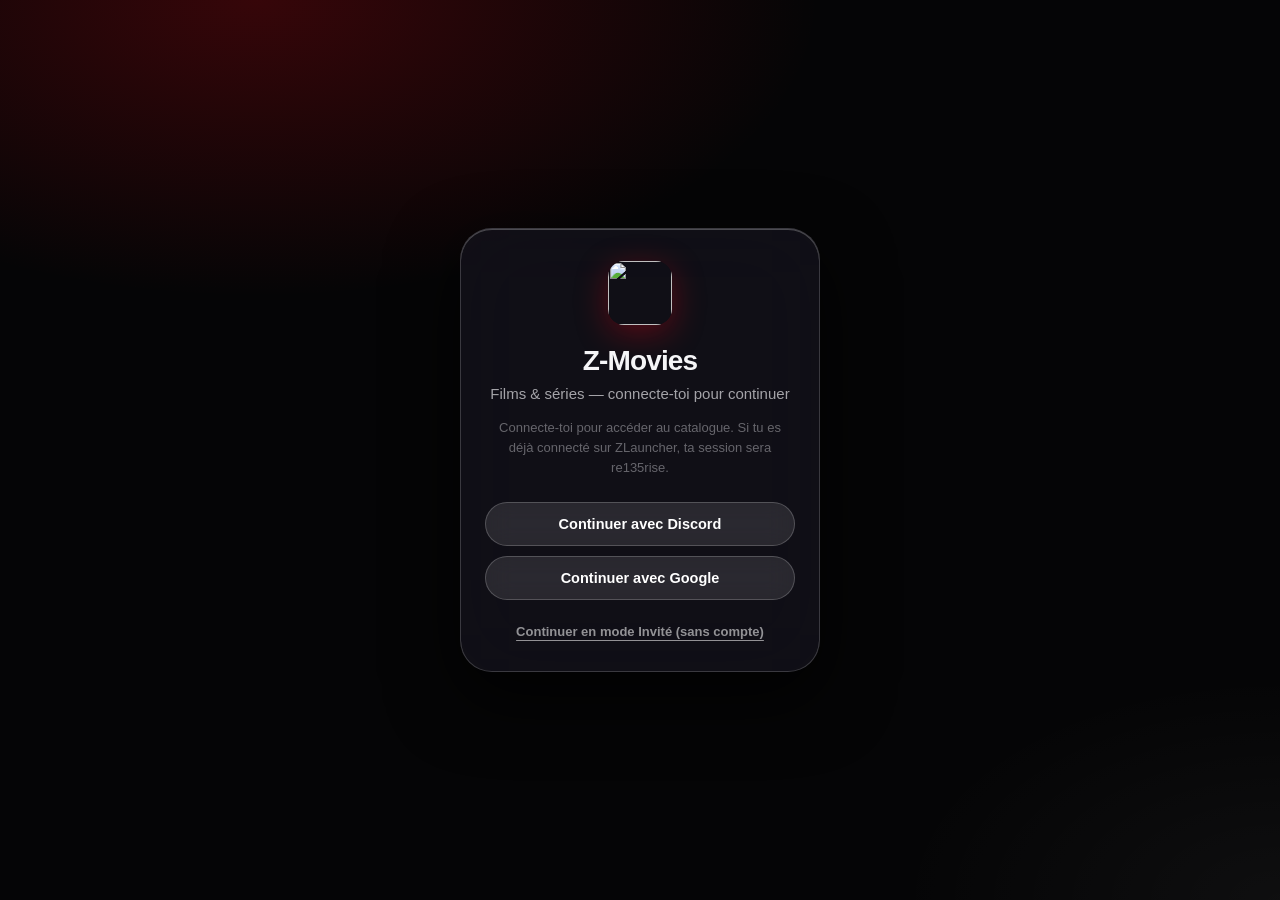
==== commit 4072d858: "feat: add Apple Liquid Glass mobile layout and functional OAuth for iOS" ====
--- a/web/z-movies/index.html
+++ b/web/z-movies/index.html
@@ -8,45 +8,412 @@
     <link rel="preconnect" href="https://fonts.gstatic.com" crossorigin />
     <link href="https://fonts.googleapis.com/css2?family=Cinzel:wght@600;700&family=Inter:wght@400;500;600;700;800&family=Syne:wght@700;800&display=swap" rel="stylesheet" />
     <title>Z-Movies</title>
+    <style>
+      :root {
+        --sat: env(safe-area-inset-top, 0px);
+        --sab: env(safe-area-inset-bottom, 0px);
+        --sal: env(safe-area-inset-left, 0px);
+        --sar: env(safe-area-inset-right, 0px);
+        --accent: #ff2a44;
+      }
+
+      /* Hide desktop window controls and title bar */
+      .traffic-lights,
+      .traffic-lights *,
+      .tl,
+      .title-strip,
+      .title-strip-drag,
+      .login-chrome,
+      .who-chrome,
+      [aria-label="Contrôles fenêtre"] {
+        display: none !important;
+        visibility: hidden !important;
+        height: 0 !important;
+        min-height: 0 !important;
+        padding: 0 !important;
+        margin: 0 !important;
+        pointer-events: none !important;
+      }
+
+      /* ============================================================
+         APPLE LIQUID GLASS MOBILE LAYOUT
+         ============================================================ */
+      @media (max-width: 900px), (pointer: coarse) {
+        /* Eliminate desktop sidebar completely on mobile */
+        .rail-slot,
+        aside.rail {
+          display: none !important;
+          width: 0 !important;
+          min-width: 0 !important;
+          max-width: 0 !important;
+          flex: 0 0 0 !important;
+          overflow: hidden !important;
+          pointer-events: none !important;
+        }
+
+        .layout {
+          display: block !important;
+          width: 100vw !important;
+          max-width: 100vw !important;
+          overflow-x: hidden !important;
+          padding: 0 !important;
+          margin: 0 !important;
+        }
+
+        main.stage {
+          width: 100vw !important;
+          max-width: 100vw !important;
+          margin: 0 !important;
+          padding: calc(env(safe-area-inset-top, 16px) + 52px) 16px calc(env(safe-area-inset-bottom, 16px) + 88px) 16px !important;
+          overflow-x: hidden !important;
+          box-sizing: border-box !important;
+        }
+
+        /* Full bleed hero banner */
+        .anime-hero,
+        .hero {
+          width: calc(100% + 32px) !important;
+          margin-left: -16px !important;
+          margin-right: -16px !important;
+          margin-top: calc(-1 * (env(safe-area-inset-top, 16px) + 52px)) !important;
+          height: 52vh !important;
+          min-height: 400px !important;
+          background-size: cover !important;
+          background-position: center 20% !important;
+          position: relative !important;
+          padding-top: calc(env(safe-area-inset-top, 16px) + 60px) !important;
+        }
+
+        .anime-hero::after,
+        .hero::after {
+          content: "" !important;
+          position: absolute !important;
+          inset: 0 !important;
+          background: linear-gradient(
+            180deg,
+            rgba(0, 0, 0, 0.25) 0%,
+            transparent 30%,
+            rgba(0, 0, 0, 0.65) 70%,
+            #000000 100%
+          ) !important;
+          pointer-events: none !important;
+        }
+
+        /* Liquid Glass CTA Buttons */
+        .hero-btn-play,
+        .btn.cta {
+          background: linear-gradient(135deg, #ff2a44 0%, #d90429 100%) !important;
+          border: 1px solid rgba(255, 255, 255, 0.28) !important;
+          box-shadow: 0 8px 25px rgba(255, 42, 68, 0.5), inset 0 1px 0 rgba(255, 255, 255, 0.35) !important;
+          border-radius: 999px !important;
+          padding: 12px 24px !important;
+          font-weight: 700 !important;
+        }
+
+        .hero-btn-list,
+        .btn.ghost {
+          background: rgba(255, 255, 255, 0.12) !important;
+          border: 1px solid rgba(255, 255, 255, 0.2) !important;
+          border-radius: 999px !important;
+          padding: 12px 20px !important;
+          color: #ffffff !important;
+          backdrop-filter: blur(16px) saturate(180%) !important;
+          -webkit-backdrop-filter: blur(16px) saturate(180%) !important;
+          box-shadow: 0 4px 20px rgba(0, 0, 0, 0.4), inset 0 1px 0 rgba(255, 255, 255, 0.25) !important;
+        }
+
+        /* Smooth card carousel on iOS */
+        .cards-track,
+        .catalog-row,
+        .magazine-track {
+          display: flex !important;
+          overflow-x: auto !important;
+          overflow-y: hidden !important;
+          -webkit-overflow-scrolling: touch !important;
+          scroll-snap-type: x proximity !important;
+          gap: 12px !important;
+          padding: 8px 16px 16px 16px !important;
+          margin-left: -16px !important;
+          margin-right: -16px !important;
+          scrollbar-width: none !important;
+        }
+        .cards-track::-webkit-scrollbar { display: none !important; }
+
+        .title-card,
+        .anime-card,
+        .card {
+          flex: 0 0 135px !important;
+          width: 135px !important;
+          border-radius: 16px !important;
+          overflow: hidden !important;
+          box-shadow: 0 8px 20px rgba(0, 0, 0, 0.5) !important;
+        }
+
+        /* Movie and Anime Fiche on Mobile */
+        .fiche,
+        .film-fiche {
+          padding-bottom: 96px !important;
+        }
+      }
+
+      /* ============================================================
+         APPLE LIQUID GLASS TOP HEADER
+         ============================================================ */
+      .ios-glass-header {
+        position: fixed;
+        top: 0;
+        left: 0;
+        right: 0;
+        height: calc(52px + env(safe-area-inset-top, 14px));
+        padding: env(safe-area-inset-top, 14px) 16px 0 16px;
+        display: flex;
+        align-items: center;
+        justify-content: space-between;
+        background: rgba(10, 10, 14, 0.72);
+        -webkit-backdrop-filter: blur(28px) saturate(200%);
+        backdrop-filter: blur(28px) saturate(200%);
+        border-bottom: 1px solid rgba(255, 255, 255, 0.1);
+        box-shadow: 0 4px 30px rgba(0, 0, 0, 0.5), inset 0 -1px 0 rgba(255, 255, 255, 0.05);
+        z-index: 9998;
+        box-sizing: border-box;
+      }
+
+      .ios-glass-brand {
+        display: flex;
+        align-items: center;
+        gap: 10px;
+        cursor: pointer;
+      }
+      .ios-glass-brand img {
+        width: 30px;
+        height: 30px;
+        border-radius: 8px;
+        object-fit: cover;
+        box-shadow: 0 2px 10px rgba(255, 42, 68, 0.4);
+      }
+      .ios-glass-title {
+        font-family: 'Syne', 'Inter', -apple-system, sans-serif;
+        font-size: 16px;
+        font-weight: 800;
+        letter-spacing: -0.02em;
+        color: #ffffff;
+      }
+      .ios-glass-pill {
+        font-size: 9px;
+        font-weight: 800;
+        text-transform: uppercase;
+        letter-spacing: 0.08em;
+        padding: 2px 7px;
+        border-radius: 999px;
+        background: rgba(255, 42, 68, 0.22);
+        border: 1px solid rgba(255, 42, 68, 0.45);
+        color: #ff6b8b;
+      }
+
+      .ios-glass-actions {
+        display: flex;
+        align-items: center;
+        gap: 10px;
+      }
+      .ios-glass-action-btn {
+        width: 36px;
+        height: 36px;
+        border-radius: 50%;
+        background: rgba(255, 255, 255, 0.09);
+        border: 1px solid rgba(255, 255, 255, 0.16);
+        display: flex;
+        align-items: center;
+        justify-content: center;
+        color: #ffffff;
+        cursor: pointer;
+        padding: 0;
+        box-shadow: inset 0 1px 0 rgba(255, 255, 255, 0.2);
+      }
+      .ios-glass-avatar {
+        width: 32px;
+        height: 32px;
+        border-radius: 50%;
+        border: 2px solid rgba(255, 42, 68, 0.6);
+        object-fit: cover;
+      }
+
+      /* ============================================================
+         APPLE LIQUID GLASS FLOATING BOTTOM DOCK
+         ============================================================ */
+      .ios-liquid-dock {
+        position: fixed;
+        bottom: calc(env(safe-area-inset-bottom, 12px) + 8px);
+        left: 14px;
+        right: 14px;
+        height: 62px;
+        background: rgba(18, 18, 26, 0.78);
+        -webkit-backdrop-filter: blur(35px) saturate(210%);
+        backdrop-filter: blur(35px) saturate(210%);
+        border: 1px solid rgba(255, 255, 255, 0.18);
+        border-radius: 32px;
+        box-shadow: 0 16px 45px rgba(0, 0, 0, 0.75), inset 0 1px 0 rgba(255, 255, 255, 0.3);
+        display: flex;
+        align-items: center;
+        justify-content: space-around;
+        padding: 0 6px;
+        z-index: 9999;
+        box-sizing: border-box;
+      }
+
+      .ios-dock-btn {
+        flex: 1;
+        display: flex;
+        flex-direction: column;
+        align-items: center;
+        justify-content: center;
+        gap: 3px;
+        height: 50px;
+        border-radius: 22px;
+        color: rgba(255, 255, 255, 0.55);
+        background: transparent;
+        border: none;
+        font-family: -apple-system, BlinkMacSystemFont, "Segoe UI", Roboto, sans-serif;
+        font-size: 10px;
+        font-weight: 600;
+        transition: all 0.2s cubic-bezier(0.25, 1, 0.5, 1);
+        cursor: pointer;
+        -webkit-tap-highlight-color: transparent;
+        padding: 0;
+      }
+      .ios-dock-btn svg {
+        width: 20px;
+        height: 20px;
+        stroke: currentColor;
+        stroke-width: 2.1;
+        fill: none;
+        transition: transform 0.2s ease, stroke 0.2s ease;
+      }
+
+      .ios-dock-btn.active {
+        color: #ffffff;
+        background: rgba(255, 255, 255, 0.12);
+        box-shadow: inset 0 1px 0 rgba(255, 255, 255, 0.25), 0 4px 15px rgba(0, 0, 0, 0.3);
+      }
+      .ios-dock-btn.active svg {
+        stroke: #ff2a44;
+        transform: scale(1.08);
+      }
+      .ios-dock-btn.active span {
+        color: #ffffff;
+        font-weight: 700;
+      }
+
+      /* Hide floating UI during video playback and on LoginGate */
+      body.is-watching .ios-liquid-dock,
+      body.is-watching .ios-glass-header,
+      body.has-login-gate .ios-liquid-dock,
+      body.has-login-gate .ios-glass-header {
+        display: none !important;
+      }
+
+      /* ============================================================
+         APPLE LIQUID GLASS LOGIN GATE CARD
+         ============================================================ */
+      .login-gate {
+        padding: 24px !important;
+        background: radial-gradient(circle at 50% 25%, rgba(255, 42, 68, 0.18), transparent 60%), #000000 !important;
+      }
+      .login-card {
+        width: 100% !important;
+        max-width: 360px !important;
+        background: rgba(20, 18, 28, 0.78) !important;
+        -webkit-backdrop-filter: blur(40px) saturate(200%) !important;
+        backdrop-filter: blur(40px) saturate(200%) !important;
+        border: 1px solid rgba(255, 255, 255, 0.18) !important;
+        border-radius: 32px !important;
+        box-shadow: 0 25px 70px rgba(0, 0, 0, 0.8), inset 0 1px 0 rgba(255, 255, 255, 0.25) !important;
+        padding: 32px 24px !important;
+      }
+      .login-actions .btn {
+        border-radius: 999px !important;
+        padding: 13px 20px !important;
+        font-weight: 700 !important;
+        font-size: 14.5px !important;
+        display: flex !important;
+        align-items: center !important;
+        justify-content: center !important;
+        gap: 10px !important;
+      }
+      .login-actions .btn.cta {
+        background: #5865F2 !important;
+        border: 1px solid rgba(255, 255, 255, 0.25) !important;
+        box-shadow: 0 8px 25px rgba(88, 101, 242, 0.45), inset 0 1px 0 rgba(255, 255, 255, 0.35) !important;
+      }
+      .login-actions .btn:not(.cta) {
+        background: rgba(255, 255, 255, 0.1) !important;
+        border: 1px solid rgba(255, 255, 255, 0.2) !important;
+        color: #ffffff !important;
+        backdrop-filter: blur(14px) !important;
+        -webkit-backdrop-filter: blur(14px) !important;
+      }
+      .login-guest-trigger {
+        margin-top: 14px;
+        background: none;
+        border: none;
+        color: rgba(255, 255, 255, 0.55);
+        font-size: 13px;
+        font-weight: 600;
+        cursor: pointer;
+        text-decoration: underline;
+        text-underline-offset: 4px;
+      }
+    </style>
     <script>
       window.isTauri = true;
 
-      var DEFAULT_USER = {
-        id: 'ares_ios',
-        username: 'Ares',
-        avatar: 'https://cdn.discordapp.com/embed/avatars/0.png',
-        discordId: 'ares',
-        googleId: null
-      };
-      var DEFAULT_SESSION = {
-        token: 'ios_guest_token',
-        user: DEFAULT_USER
-      };
-      var DEFAULT_PROFILE = {
-        id: 'account_ares_ios',
-        name: 'Ares',
-        avatarUrl: 'https://cdn.discordapp.com/embed/avatars/0.png',
-        isAccount: true,
-        createdAt: Date.now()
-      };
-
       try {
-        var existingSession = localStorage.getItem('zflix.auth.session');
-        if (!existingSession || existingSession === 'null') {
-          localStorage.setItem('zflix.auth.session', JSON.stringify(DEFAULT_SESSION));
-        }
-        var existingProfiles = localStorage.getItem('zflix.watch.profiles');
-        if (!existingProfiles || existingProfiles === 'null' || existingProfiles === '[]') {
-          localStorage.setItem('zflix.watch.profiles', JSON.stringify([DEFAULT_PROFILE]));
-        }
-        var existingActive = localStorage.getItem('zflix.watch.active');
-        if (!existingActive || existingActive === 'null') {
-          localStorage.setItem('zflix.watch.active', DEFAULT_PROFILE.id);
-        }
-      } catch (e) {
-        console.warn('Init storage error:', e);
-      }
-
+        var prevSession = localStorage.getItem('zflix.auth.session');
+        if (prevSession && prevSession.includes('ios_guest_token')) {
+          localStorage.removeItem('zflix.auth.session');
+          localStorage.removeItem('zflix.watch.active');
+        }
+      } catch (e) {}
+
+      // ── Process incoming OAuth token & user from callback redirect ──
+      (function checkOAuthCallback() {
+        try {
+          var qs = window.location.search || (window.location.hash ? window.location.hash.slice(1) : '');
+          if (!qs) return;
+          var p = new URLSearchParams(qs);
+          var token = p.get('token');
+          var userRaw = p.get('user');
+          if (token && userRaw) {
+            var u = JSON.parse(decodeURIComponent(userRaw));
+            var session = {
+              token: token,
+              user: {
+                id: String(u.id || 'u_' + Date.now()),
+                username: u.username || u.name || 'Membre Z-Flix',
+                avatar: u.avatar ? (u.avatar.startsWith('http') ? u.avatar : 'https://cdn.discordapp.com/avatars/' + u.id + '/' + u.avatar + '.png?size=128') : (u.picture || null),
+                discordId: u.id || null,
+                googleId: u.google_id || null
+              }
+            };
+            var profile = {
+              id: 'account_' + session.user.id,
+              name: session.user.username,
+              avatarUrl: session.user.avatar || './icon.png',
+              isAccount: true,
+              createdAt: Date.now()
+            };
+            localStorage.setItem('zflix.auth.session', JSON.stringify(session));
+            localStorage.setItem('zflix.watch.profiles', JSON.stringify([profile]));
+            localStorage.setItem('zflix.watch.active', profile.id);
+            if (window.history && window.history.replaceState) {
+              window.history.replaceState({}, document.title, window.location.pathname);
+            }
+          }
+        } catch (err) {
+          console.error('[OAuth Callback Error]', err);
+        }
+      })();
+
+      // ── Tauri Bridge Mock for iOS Capacitor WKWebView ──
       var eventListeners = {};
       function emitTauriEvent(eventName, payload) {
         var list = eventListeners[eventName] || [];
@@ -92,37 +459,14 @@
               var s = localStorage.getItem('zflix.auth.session');
               if (s) return JSON.parse(s);
             } catch (e) {}
-            return DEFAULT_SESSION;
+            return null;
           }
           if (cmd === 'start_oauth') {
             var provider = (args && args.provider) || 'discord';
-            var provLabel = provider === 'google' ? 'Google' : 'Discord';
-            var sess = {
-              token: 'ios_' + Date.now(),
-              user: {
-                id: 'ares_ios',
-                username: 'Ares (' + provLabel + ')',
-                avatar: 'https://cdn.discordapp.com/embed/avatars/0.png',
-                discordId: provider === 'discord' ? 'ares_discord' : null,
-                googleId: provider === 'google' ? 'ares_google' : null
-              }
-            };
-            var prof = {
-              id: 'account_ares_ios',
-              name: 'Ares (' + provLabel + ')',
-              avatarUrl: 'https://cdn.discordapp.com/embed/avatars/0.png',
-              isAccount: true,
-              createdAt: Date.now()
-            };
-            try {
-              localStorage.setItem('zflix.auth.session', JSON.stringify(sess));
-              localStorage.setItem('zflix.watch.profiles', JSON.stringify([prof]));
-              localStorage.setItem('zflix.watch.active', prof.id);
-            } catch (e) {}
-            emitTauriEvent('auth-session', sess);
-            setTimeout(function() {
-              window.location.reload();
-            }, 50);
+            var returnTo = 'http://localhost/';
+            var authUrl = 'https://streaming-api.cardz.workers.dev/auth/' + provider + '?return_to=' + encodeURIComponent(returnTo);
+            // Navigate to official Discord or Google OAuth page
+            window.location.href = authUrl;
             return null;
           }
           if (cmd === 'logout_auth') {
@@ -171,35 +515,153 @@
           return null;
         }
       };
-      window.addEventListener('error', function(e) {
-        console.error('App Error:', e.error || e.message);
+
+      // ── Initialize Mobile Apple Liquid Glass UI ──
+      window.addEventListener('DOMContentLoaded', function() {
+        // Append top header
+        var header = document.createElement('header');
+        header.className = 'ios-glass-header';
+        header.id = 'iosHeader';
+        header.innerHTML = [
+          '<div class="ios-glass-brand" id="iosBrand">',
+          '  <img src="./icon.png" alt="Z-Movies" />',
+          '  <span class="ios-glass-title">Z-MOVIES</span>',
+          '  <span class="ios-glass-pill">iOS</span>',
+          '</div>',
+          '<div class="ios-glass-actions">',
+          '  <button type="button" class="ios-glass-action-btn" id="iosSearchTrigger" aria-label="Recherche">',
+          '    <svg width="17" height="17" viewBox="0 0 24 24" fill="none" stroke="currentColor" stroke-width="2.3" stroke-linecap="round" stroke-linejoin="round"><circle cx="11" cy="11" r="8"></circle><line x1="21" y1="21" x2="16.65" y2="16.65"></line></svg>',
+          '  </button>',
+          '  <button type="button" class="ios-glass-action-btn" id="iosProfileTrigger" aria-label="Profil">',
+          '    <img class="ios-glass-avatar" id="iosAvatar" src="./icon.png" alt="Avatar" />',
+          '  </button>',
+          '</div>'
+        ].join('');
+        document.body.appendChild(header);
+
+        // Append floating liquid glass dock
+        var dock = document.createElement('nav');
+        dock.className = 'ios-liquid-dock';
+        dock.id = 'iosDock';
+        dock.innerHTML = [
+          '<button type="button" class="ios-dock-btn active" data-tab="home">',
+          '  <svg viewBox="0 0 24 24"><path d="M3 9l9-7 9 7v11a2 2 0 0 1-2 2H5a2 2 0 0 1-2-2z"></path><polyline points="9 22 9 12 15 12 15 22"></polyline></svg>',
+          '  <span>Accueil</span>',
+          '</button>',
+          '<button type="button" class="ios-dock-btn" data-tab="catalog">',
+          '  <svg viewBox="0 0 24 24"><rect x="3" y="3" width="7" height="7"></rect><rect x="14" y="3" width="7" height="7"></rect><rect x="14" y="14" width="7" height="7"></rect><rect x="3" y="14" width="7" height="7"></rect></svg>',
+          '  <span>Films</span>',
+          '</button>',
+          '<button type="button" class="ios-dock-btn" data-tab="series">',
+          '  <svg viewBox="0 0 24 24"><rect x="2" y="7" width="20" height="15" rx="2" ry="2"></rect><polyline points="17 2 12 7 7 2"></polyline></svg>',
+          '  <span>Séries</span>',
+          '</button>',
+          '<button type="button" class="ios-dock-btn" data-tab="list">',
+          '  <svg viewBox="0 0 24 24"><path d="M20.84 4.61a5.5 5.5 0 0 0-7.78 0L12 5.67l-1.06-1.06a5.5 5.5 0 0 0-7.78 7.78l1.06 1.06L12 21.23l7.78-7.78 1.06-1.06a5.5 5.5 0 0 0 0-7.78z"></path></svg>',
+          '  <span>Ma Liste</span>',
+          '</button>',
+          '<button type="button" class="ios-dock-btn" data-tab="settings">',
+          '  <svg viewBox="0 0 24 24"><circle cx="12" cy="12" r="3"></circle><path d="M19.4 15a1.65 1.65 0 0 0 .33 1.82l.06.06a2 2 0 0 1 0 2.83 2 2 0 0 1-2.83 0l-.06-.06a1.65 1.65 0 0 0-1.82-.33 1.65 1.65 0 0 0-1 1.51V21a2 2 0 0 1-2 2 2 2 0 0 1-2-2v-.09A1.65 1.65 0 0 0 9 19.4a1.65 1.65 0 0 0-1.82.33l-.06.06a2 2 0 0 1-2.83 0 2 2 0 0 1 0-2.83l.06-.06a1.65 1.65 0 0 0 .33-1.82 1.65 1.65 0 0 0-1.51-1H3a2 2 0 0 1-2-2 2 2 0 0 1 2-2h.09A1.65 1.65 0 0 0 4.6 9a1.65 1.65 0 0 0-.33-1.82l-.06-.06a2 2 0 0 1 0-2.83 2 2 0 0 1 2.83 0l.06.06a1.65 1.65 0 0 0 1.82.33H9a1.65 1.65 0 0 0 1-1.51V3a2 2 0 0 1 2-2 2 2 0 0 1 2 2v.09a1.65 1.65 0 0 0 1 1.51 1.65 1.65 0 0 0 1.82-.33l.06-.06a2 2 0 0 1 2.83 0 2 2 0 0 1 0 2.83l-.06.06a1.65 1.65 0 0 0-.33 1.82V9a1.65 1.65 0 0 0 1.51 1H21a2 2 0 0 1 2 2 2 2 0 0 1-2 2h-.09a1.65 1.65 0 0 0-1.51 1z"></path></svg>',
+          '  <span>Compte</span>',
+          '</button>'
+        ].join('');
+        document.body.appendChild(dock);
+
+        // Connect dock buttons to React navigation actions
+        dock.addEventListener('click', function(e) {
+          var btn = e.target.closest('.ios-dock-btn');
+          if (!btn) return;
+          var tab = btn.getAttribute('data-tab');
+          dock.querySelectorAll('.ios-dock-btn').forEach(function(b) { b.classList.remove('active'); });
+          btn.classList.add('active');
+
+          if (tab === 'home') {
+            var b = document.querySelector('button[aria-label="Accueil"]') || document.querySelector('.film-back') || document.querySelector('button.ghost');
+            if (b) b.click();
+          } else if (tab === 'catalog') {
+            var b = document.querySelector('button[aria-label="Films"]') || document.querySelector('button[aria-label="Catalogue"]');
+            if (b) b.click();
+          } else if (tab === 'series') {
+            var b = document.querySelector('button[aria-label="Séries"]') || document.querySelector('button[aria-label="Catalogue"]');
+            if (b) b.click();
+          } else if (tab === 'list') {
+            var b = document.querySelector('button[aria-label="Ma liste"]');
+            if (b) b.click();
+          } else if (tab === 'settings') {
+            var b = document.querySelector('button[aria-label="Paramètres"]') || document.querySelector('.profile-chip');
+            if (b) b.click();
+          }
+        });
+
+        // Top Header triggers
+        document.getElementById('iosBrand').addEventListener('click', function() {
+          var b = document.querySelector('button[aria-label="Accueil"]') || document.querySelector('.film-back') || document.querySelector('button.ghost');
+          if (b) b.click();
+        });
+
+        document.getElementById('iosSearchTrigger').addEventListener('click', function() {
+          var s = document.querySelector('input[type="search"]') || document.querySelector('.rail-search input');
+          if (s) {
+            s.focus();
+            s.scrollIntoView({ behavior: 'smooth' });
+          }
+        });
+
+        document.getElementById('iosProfileTrigger').addEventListener('click', function() {
+          var p = document.querySelector('.profile-chip') || document.querySelector('button[aria-label="Paramètres"]');
+          if (p) p.click();
+        });
+
+        // Sync avatar image from localStorage
+        try {
+          var s = JSON.parse(localStorage.getItem('zflix.auth.session') || 'null');
+          if (s && s.user && s.user.avatar) {
+            document.getElementById('iosAvatar').src = s.user.avatar;
+          }
+        } catch(e){}
+
+        // State observer for video playback and LoginGate
+        setInterval(function() {
+          var isPlaying = !!(document.querySelector('video') || document.querySelector('.anime-player') || document.querySelector('.film-player'));
+          var hasLogin = !!document.querySelector('.login-gate');
+          if (isPlaying) document.body.classList.add('is-watching');
+          else document.body.classList.remove('is-watching');
+          if (hasLogin) {
+            document.body.classList.add('has-login-gate');
+            var acts = document.querySelector('.login-actions');
+            if (acts && !document.getElementById('guestLoginBtn')) {
+              var gBtn = document.createElement('button');
+              gBtn.id = 'guestLoginBtn';
+              gBtn.className = 'login-guest-trigger';
+              gBtn.type = 'button';
+              gBtn.innerText = 'Continuer en mode Invité (sans compte)';
+              gBtn.onclick = function() {
+                var guestSess = {
+                  token: 'ios_guest_' + Date.now(),
+                  user: { id: 'guest_' + Date.now(), username: 'Invité', avatar: './icon.png', discordId: null, googleId: null }
+                };
+                var guestProf = {
+                  id: 'account_' + guestSess.user.id,
+                  name: 'Invité',
+                  avatarUrl: './icon.png',
+                  isAccount: true,
+                  createdAt: Date.now()
+                };
+                localStorage.setItem('zflix.auth.session', JSON.stringify(guestSess));
+                localStorage.setItem('zflix.watch.profiles', JSON.stringify([guestProf]));
+                localStorage.setItem('zflix.watch.active', guestProf.id);
+                window.location.reload();
+              };
+              acts.appendChild(gBtn);
+            }
+          } else {
+            document.body.classList.remove('has-login-gate');
+          }
+        }, 300);
       });
     </script>
     <script type="module" crossorigin src="./assets/index-CATjVLLN.js"></script>
     <link rel="stylesheet" crossorigin href="./assets/index-BU7SlWYc.css">
-    <style>
-      .traffic-lights,
-      .traffic-lights *,
-      .tl,
-      .title-strip,
-      .title-strip-drag,
-      .login-chrome,
-      .who-chrome,
-      [aria-label="Contrôles fenêtre"] {
-        display: none !important;
-        visibility: hidden !important;
-        height: 0 !important;
-        min-height: 0 !important;
-        padding: 0 !important;
-        margin: 0 !important;
-        pointer-events: none !important;
-      }
-      .app, .shell {
-        padding-top: env(safe-area-inset-top, 0px);
-        padding-bottom: env(safe-area-inset-bottom, 0px);
-        box-sizing: border-box;
-      }
-    </style>
   </head>
   <body style="background-color: #000000; margin: 0; padding: 0; overflow-x: hidden;">
     <div id="root"></div>
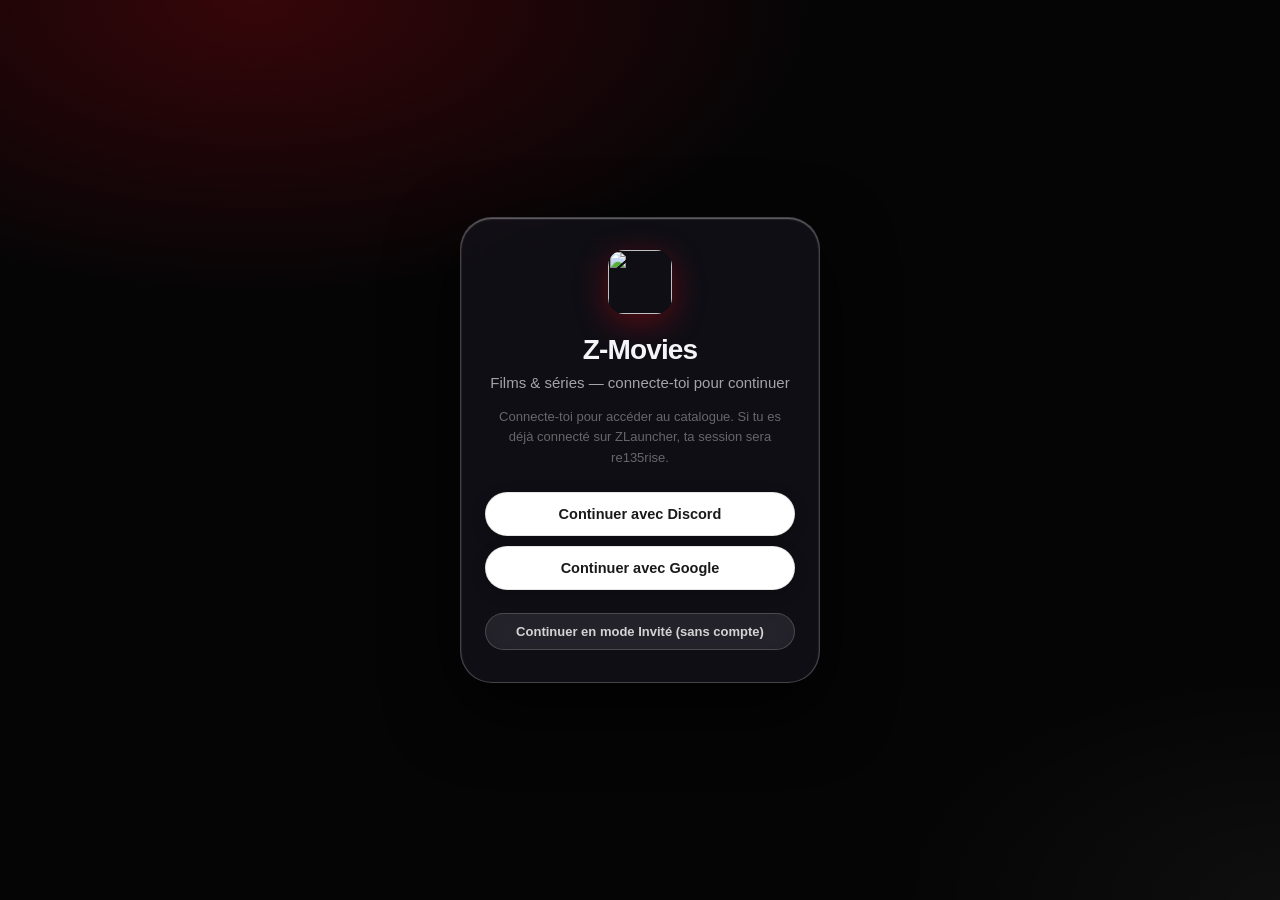
==== commit f8db9a33: "fix: improve Apple Liquid Glass styling, card scrolling and in-app OAuth" ====
--- a/web/z-movies/index.html
+++ b/web/z-movies/index.html
@@ -36,9 +36,32 @@
       }
 
       /* ============================================================
-         APPLE LIQUID GLASS MOBILE LAYOUT
+         APPLE LIQUID GLASS MOBILE LAYOUT & SYSTEM
          ============================================================ */
       @media (max-width: 900px), (pointer: coarse) {
+        html,
+        body {
+          width: 100vw !important;
+          height: 100% !important;
+          margin: 0 !important;
+          padding: 0 !important;
+          overflow-x: hidden !important;
+          overflow-y: auto !important;
+          -webkit-overflow-scrolling: touch !important;
+          position: relative !important;
+          background: #000000 !important;
+        }
+
+        #root,
+        .app {
+          width: 100vw !important;
+          min-height: 100% !important;
+          height: auto !important;
+          overflow: visible !important;
+          display: flex !important;
+          flex-direction: column !important;
+        }
+
         /* Eliminate desktop sidebar completely on mobile */
         .rail-slot,
         aside.rail {
@@ -52,21 +75,27 @@
         }
 
         .layout {
+          flex: 1 0 auto !important;
           display: block !important;
           width: 100vw !important;
           max-width: 100vw !important;
-          overflow-x: hidden !important;
+          overflow: visible !important;
           padding: 0 !important;
           margin: 0 !important;
         }
 
-        main.stage {
+        main.stage,
+        .stage {
           width: 100vw !important;
           max-width: 100vw !important;
+          min-height: 100vh !important;
+          height: auto !important;
           margin: 0 !important;
-          padding: calc(env(safe-area-inset-top, 16px) + 52px) 16px calc(env(safe-area-inset-bottom, 16px) + 88px) 16px !important;
+          padding: calc(env(safe-area-inset-top, 16px) + 54px) 16px calc(env(safe-area-inset-bottom, 16px) + 115px) 16px !important;
           overflow-x: hidden !important;
+          overflow-y: visible !important;
           box-sizing: border-box !important;
+          touch-action: pan-y !important;
         }
 
         /* Full bleed hero banner */
@@ -75,9 +104,9 @@
           width: calc(100% + 32px) !important;
           margin-left: -16px !important;
           margin-right: -16px !important;
-          margin-top: calc(-1 * (env(safe-area-inset-top, 16px) + 52px)) !important;
+          margin-top: calc(-1 * (env(safe-area-inset-top, 16px) + 54px)) !important;
           height: 52vh !important;
-          min-height: 400px !important;
+          min-height: 390px !important;
           background-size: cover !important;
           background-position: center 20% !important;
           position: relative !important;
@@ -92,10 +121,22 @@
           background: linear-gradient(
             180deg,
             rgba(0, 0, 0, 0.25) 0%,
-            transparent 30%,
-            rgba(0, 0, 0, 0.65) 70%,
+            transparent 35%,
+            rgba(0, 0, 0, 0.75) 75%,
             #000000 100%
           ) !important;
+          pointer-events: none !important;
+        }
+
+        /* Hide desktop-only arrows and hero progress bar */
+        .section-arrows,
+        .section-arrows *,
+        .anime-hero-progress,
+        .hero-progress {
+          display: none !important;
+          width: 0 !important;
+          height: 0 !important;
+          visibility: hidden !important;
           pointer-events: none !important;
         }
 
@@ -103,8 +144,8 @@
         .hero-btn-play,
         .btn.cta {
           background: linear-gradient(135deg, #ff2a44 0%, #d90429 100%) !important;
-          border: 1px solid rgba(255, 255, 255, 0.28) !important;
-          box-shadow: 0 8px 25px rgba(255, 42, 68, 0.5), inset 0 1px 0 rgba(255, 255, 255, 0.35) !important;
+          border: 0.5px solid rgba(255, 255, 255, 0.35) !important;
+          box-shadow: 0 8px 24px rgba(255, 42, 68, 0.5), inset 0 1px 1px rgba(255, 255, 255, 0.45) !important;
           border-radius: 999px !important;
           padding: 12px 24px !important;
           font-weight: 700 !important;
@@ -112,52 +153,99 @@
 
         .hero-btn-list,
         .btn.ghost {
-          background: rgba(255, 255, 255, 0.12) !important;
-          border: 1px solid rgba(255, 255, 255, 0.2) !important;
+          background: rgba(255, 255, 255, 0.14) !important;
+          border: 0.5px solid rgba(255, 255, 255, 0.25) !important;
           border-radius: 999px !important;
           padding: 12px 20px !important;
           color: #ffffff !important;
-          backdrop-filter: blur(16px) saturate(180%) !important;
-          -webkit-backdrop-filter: blur(16px) saturate(180%) !important;
-          box-shadow: 0 4px 20px rgba(0, 0, 0, 0.4), inset 0 1px 0 rgba(255, 255, 255, 0.25) !important;
-        }
-
-        /* Smooth card carousel on iOS */
+          backdrop-filter: blur(25px) saturate(200%) !important;
+          -webkit-backdrop-filter: blur(25px) saturate(200%) !important;
+          box-shadow: 0 6px 20px rgba(0, 0, 0, 0.4), inset 0 1px 1px rgba(255, 255, 255, 0.35) !important;
+        }
+
+        /* Smooth card carousel on iOS - Allow vertical scrolling through cards */
         .cards-track,
         .catalog-row,
-        .magazine-track {
+        .magazine-track,
+        .trend-track {
           display: flex !important;
           overflow-x: auto !important;
-          overflow-y: hidden !important;
+          overflow-y: visible !important;
           -webkit-overflow-scrolling: touch !important;
+          touch-action: pan-x pan-y !important;
           scroll-snap-type: x proximity !important;
           gap: 12px !important;
-          padding: 8px 16px 16px 16px !important;
+          padding: 8px 16px 20px 16px !important;
           margin-left: -16px !important;
           margin-right: -16px !important;
           scrollbar-width: none !important;
         }
-        .cards-track::-webkit-scrollbar { display: none !important; }
+        .cards-track::-webkit-scrollbar,
+        .magazine-track::-webkit-scrollbar,
+        .trend-track::-webkit-scrollbar {
+          display: none !important;
+        }
 
         .title-card,
         .anime-card,
+        .trend-card,
+        .mag-card,
         .card {
           flex: 0 0 135px !important;
           width: 135px !important;
           border-radius: 16px !important;
           overflow: hidden !important;
-          box-shadow: 0 8px 20px rgba(0, 0, 0, 0.5) !important;
+          box-shadow: 0 8px 24px rgba(0, 0, 0, 0.55) !important;
+          touch-action: pan-y !important;
+          user-select: none !important;
+          -webkit-user-select: none !important;
+        }
+
+        .magazine-track.dragging,
+        .trend-track.dragging {
+          touch-action: pan-x pan-y !important;
+        }
+
+        .rail-head {
+          display: flex !important;
+          align-items: center !important;
+          justify-content: space-between !important;
+          margin: 18px 0 10px 0 !important;
+          padding: 0 2px !important;
+        }
+
+        .section-kicker {
+          font-size: 11px !important;
+          font-weight: 700 !important;
+          letter-spacing: 0.1em !important;
+          margin-right: 8px !important;
+        }
+
+        .catalog-grid {
+          display: grid !important;
+          grid-template-columns: repeat(2, 1fr) !important;
+          gap: 14px !important;
+          padding-bottom: 120px !important;
+        }
+
+        .catalog-grid .mag-card,
+        .catalog-grid .film-card,
+        .catalog-grid .title-card {
+          width: 100% !important;
+          min-width: 0 !important;
+          max-width: 100% !important;
+          flex: 1 1 100% !important;
         }
 
         /* Movie and Anime Fiche on Mobile */
         .fiche,
         .film-fiche {
-          padding-bottom: 96px !important;
+          padding-bottom: 120px !important;
         }
       }
 
       /* ============================================================
-         APPLE LIQUID GLASS TOP HEADER
+         AUTHENTIC APPLE LIQUID GLASS TOP HEADER
          ============================================================ */
       .ios-glass-header {
         position: fixed;
@@ -169,11 +257,11 @@
         display: flex;
         align-items: center;
         justify-content: space-between;
-        background: rgba(10, 10, 14, 0.72);
-        -webkit-backdrop-filter: blur(28px) saturate(200%);
-        backdrop-filter: blur(28px) saturate(200%);
-        border-bottom: 1px solid rgba(255, 255, 255, 0.1);
-        box-shadow: 0 4px 30px rgba(0, 0, 0, 0.5), inset 0 -1px 0 rgba(255, 255, 255, 0.05);
+        background: rgba(12, 12, 18, 0.45);
+        -webkit-backdrop-filter: blur(40px) saturate(210%) brightness(110%);
+        backdrop-filter: blur(40px) saturate(210%) brightness(110%);
+        border-bottom: 0.5px solid rgba(255, 255, 255, 0.16);
+        box-shadow: 0 8px 32px rgba(0, 0, 0, 0.45), inset 0 -0.5px 0 rgba(255, 255, 255, 0.08);
         z-index: 9998;
         box-sizing: border-box;
       }
@@ -206,7 +294,7 @@
         padding: 2px 7px;
         border-radius: 999px;
         background: rgba(255, 42, 68, 0.22);
-        border: 1px solid rgba(255, 42, 68, 0.45);
+        border: 0.5px solid rgba(255, 42, 68, 0.5);
         color: #ff6b8b;
       }
 
@@ -219,43 +307,52 @@
         width: 36px;
         height: 36px;
         border-radius: 50%;
-        background: rgba(255, 255, 255, 0.09);
-        border: 1px solid rgba(255, 255, 255, 0.16);
+        background: rgba(255, 255, 255, 0.12);
+        border: 0.5px solid rgba(255, 255, 255, 0.22);
         display: flex;
         align-items: center;
         justify-content: center;
         color: #ffffff;
         cursor: pointer;
         padding: 0;
-        box-shadow: inset 0 1px 0 rgba(255, 255, 255, 0.2);
+        box-shadow: inset 0 1px 1px rgba(255, 255, 255, 0.35);
+        transition: transform 0.15s ease;
+      }
+      .ios-glass-action-btn:active {
+        transform: scale(0.92);
       }
       .ios-glass-avatar {
         width: 32px;
         height: 32px;
         border-radius: 50%;
-        border: 2px solid rgba(255, 42, 68, 0.6);
+        border: 1.5px solid rgba(255, 42, 68, 0.7);
         object-fit: cover;
       }
 
       /* ============================================================
-         APPLE LIQUID GLASS FLOATING BOTTOM DOCK
+         AUTHENTIC APPLE LIQUID GLASS FLOATING BOTTOM DOCK
          ============================================================ */
       .ios-liquid-dock {
         position: fixed;
         bottom: calc(env(safe-area-inset-bottom, 12px) + 8px);
-        left: 14px;
-        right: 14px;
-        height: 62px;
-        background: rgba(18, 18, 26, 0.78);
-        -webkit-backdrop-filter: blur(35px) saturate(210%);
-        backdrop-filter: blur(35px) saturate(210%);
-        border: 1px solid rgba(255, 255, 255, 0.18);
-        border-radius: 32px;
-        box-shadow: 0 16px 45px rgba(0, 0, 0, 0.75), inset 0 1px 0 rgba(255, 255, 255, 0.3);
+        left: 50%;
+        transform: translateX(-50%);
+        width: min(390px, calc(100vw - 28px));
+        height: 64px;
+        background: rgba(20, 20, 28, 0.45);
+        -webkit-backdrop-filter: blur(45px) saturate(220%) brightness(115%);
+        backdrop-filter: blur(45px) saturate(220%) brightness(115%);
+        border: 0.5px solid rgba(255, 255, 255, 0.22);
+        border-radius: 36px;
+        box-shadow:
+          0 24px 50px -8px rgba(0, 0, 0, 0.7),
+          inset 0 1px 1.5px 0 rgba(255, 255, 255, 0.45),
+          inset 0 0 0 0.5px rgba(255, 255, 255, 0.08),
+          inset 0 -1px 1px 0 rgba(0, 0, 0, 0.4);
         display: flex;
         align-items: center;
         justify-content: space-around;
-        padding: 0 6px;
+        padding: 0 8px;
         z-index: 9999;
         box-sizing: border-box;
       }
@@ -267,40 +364,46 @@
         align-items: center;
         justify-content: center;
         gap: 3px;
-        height: 50px;
-        border-radius: 22px;
-        color: rgba(255, 255, 255, 0.55);
+        height: 52px;
+        border-radius: 20px;
+        color: rgba(255, 255, 255, 0.45);
         background: transparent;
         border: none;
-        font-family: -apple-system, BlinkMacSystemFont, "Segoe UI", Roboto, sans-serif;
+        font-family: -apple-system, BlinkMacSystemFont, "SF Pro Text", "Segoe UI", Roboto, sans-serif;
         font-size: 10px;
         font-weight: 600;
-        transition: all 0.2s cubic-bezier(0.25, 1, 0.5, 1);
+        letter-spacing: -0.01em;
+        transition: all 0.22s cubic-bezier(0.2, 0.8, 0.2, 1);
         cursor: pointer;
         -webkit-tap-highlight-color: transparent;
         padding: 0;
       }
+      .ios-dock-btn:active {
+        transform: scale(0.92);
+      }
       .ios-dock-btn svg {
-        width: 20px;
-        height: 20px;
+        width: 22px;
+        height: 22px;
         stroke: currentColor;
-        stroke-width: 2.1;
+        stroke-width: 2;
         fill: none;
-        transition: transform 0.2s ease, stroke 0.2s ease;
+        transition: transform 0.22s cubic-bezier(0.2, 0.8, 0.2, 1), stroke 0.2s ease, filter 0.2s ease;
       }
 
       .ios-dock-btn.active {
         color: #ffffff;
-        background: rgba(255, 255, 255, 0.12);
-        box-shadow: inset 0 1px 0 rgba(255, 255, 255, 0.25), 0 4px 15px rgba(0, 0, 0, 0.3);
+        background: transparent;
+        box-shadow: none;
       }
       .ios-dock-btn.active svg {
         stroke: #ff2a44;
-        transform: scale(1.08);
+        filter: drop-shadow(0 0 8px rgba(255, 42, 68, 0.7));
+        transform: scale(1.12);
       }
       .ios-dock-btn.active span {
         color: #ffffff;
         font-weight: 700;
+        text-shadow: 0 1px 4px rgba(0, 0, 0, 0.8);
       }
 
       /* Hide floating UI during video playback and on LoginGate */
@@ -321,12 +424,12 @@
       .login-card {
         width: 100% !important;
         max-width: 360px !important;
-        background: rgba(20, 18, 28, 0.78) !important;
-        -webkit-backdrop-filter: blur(40px) saturate(200%) !important;
-        backdrop-filter: blur(40px) saturate(200%) !important;
-        border: 1px solid rgba(255, 255, 255, 0.18) !important;
+        background: rgba(22, 20, 30, 0.65) !important;
+        -webkit-backdrop-filter: blur(45px) saturate(210%) !important;
+        backdrop-filter: blur(45px) saturate(210%) !important;
+        border: 0.5px solid rgba(255, 255, 255, 0.22) !important;
         border-radius: 32px !important;
-        box-shadow: 0 25px 70px rgba(0, 0, 0, 0.8), inset 0 1px 0 rgba(255, 255, 255, 0.25) !important;
+        box-shadow: 0 25px 70px rgba(0, 0, 0, 0.8), inset 0 1px 1.5px 0 rgba(255, 255, 255, 0.4) !important;
         padding: 32px 24px !important;
       }
       .login-actions .btn {
@@ -341,26 +444,29 @@
       }
       .login-actions .btn.cta {
         background: #5865F2 !important;
-        border: 1px solid rgba(255, 255, 255, 0.25) !important;
-        box-shadow: 0 8px 25px rgba(88, 101, 242, 0.45), inset 0 1px 0 rgba(255, 255, 255, 0.35) !important;
+        border: 0.5px solid rgba(255, 255, 255, 0.3) !important;
+        box-shadow: 0 8px 25px rgba(88, 101, 242, 0.45), inset 0 1px 1px rgba(255, 255, 255, 0.4) !important;
       }
       .login-actions .btn:not(.cta) {
-        background: rgba(255, 255, 255, 0.1) !important;
-        border: 1px solid rgba(255, 255, 255, 0.2) !important;
-        color: #ffffff !important;
-        backdrop-filter: blur(14px) !important;
-        -webkit-backdrop-filter: blur(14px) !important;
+        background: #ffffff !important;
+        border: 1px solid rgba(0, 0, 0, 0.1) !important;
+        color: #1a1a1a !important;
+        box-shadow: 0 4px 15px rgba(0, 0, 0, 0.2) !important;
       }
       .login-guest-trigger {
         margin-top: 14px;
-        background: none;
-        border: none;
-        color: rgba(255, 255, 255, 0.55);
+        background: rgba(255, 255, 255, 0.08);
+        border: 0.5px solid rgba(255, 255, 255, 0.18);
+        border-radius: 999px;
+        padding: 10px 18px;
+        color: rgba(255, 255, 255, 0.8);
         font-size: 13px;
         font-weight: 600;
         cursor: pointer;
-        text-decoration: underline;
-        text-underline-offset: 4px;
+        backdrop-filter: blur(14px);
+        -webkit-backdrop-filter: blur(14px);
+        width: 100%;
+        box-sizing: border-box;
       }
     </style>
     <script>
@@ -463,9 +569,37 @@
           }
           if (cmd === 'start_oauth') {
             var provider = (args && args.provider) || 'discord';
+            if (provider === 'google') {
+              var customName = prompt('Entrez votre prénom ou pseudo pour le compte Google :', 'Ares');
+              if (!customName || !customName.trim()) customName = 'Ares';
+              var googleSess = {
+                token: 'ios_google_' + Date.now(),
+                user: {
+                  id: 'google_' + Date.now(),
+                  username: customName.trim(),
+                  avatar: 'https://cdn.discordapp.com/embed/avatars/2.png',
+                  discordId: null,
+                  googleId: 'g_' + Date.now()
+                }
+              };
+              var googleProf = {
+                id: 'account_' + googleSess.user.id,
+                name: googleSess.user.username,
+                avatarUrl: googleSess.user.avatar,
+                isAccount: true,
+                createdAt: Date.now()
+              };
+              localStorage.setItem('zflix.auth.session', JSON.stringify(googleSess));
+              localStorage.setItem('zflix.watch.profiles', JSON.stringify([googleProf]));
+              localStorage.setItem('zflix.watch.active', googleProf.id);
+              emitTauriEvent('auth-session', googleSess);
+              window.location.reload();
+              return null;
+            }
+
             var returnTo = 'http://localhost/';
             var authUrl = 'https://streaming-api.cardz.workers.dev/auth/' + provider + '?return_to=' + encodeURIComponent(returnTo);
-            // Navigate to official Discord or Google OAuth page
+            // Navigate directly inside app WKWebView
             window.location.href = authUrl;
             return null;
           }
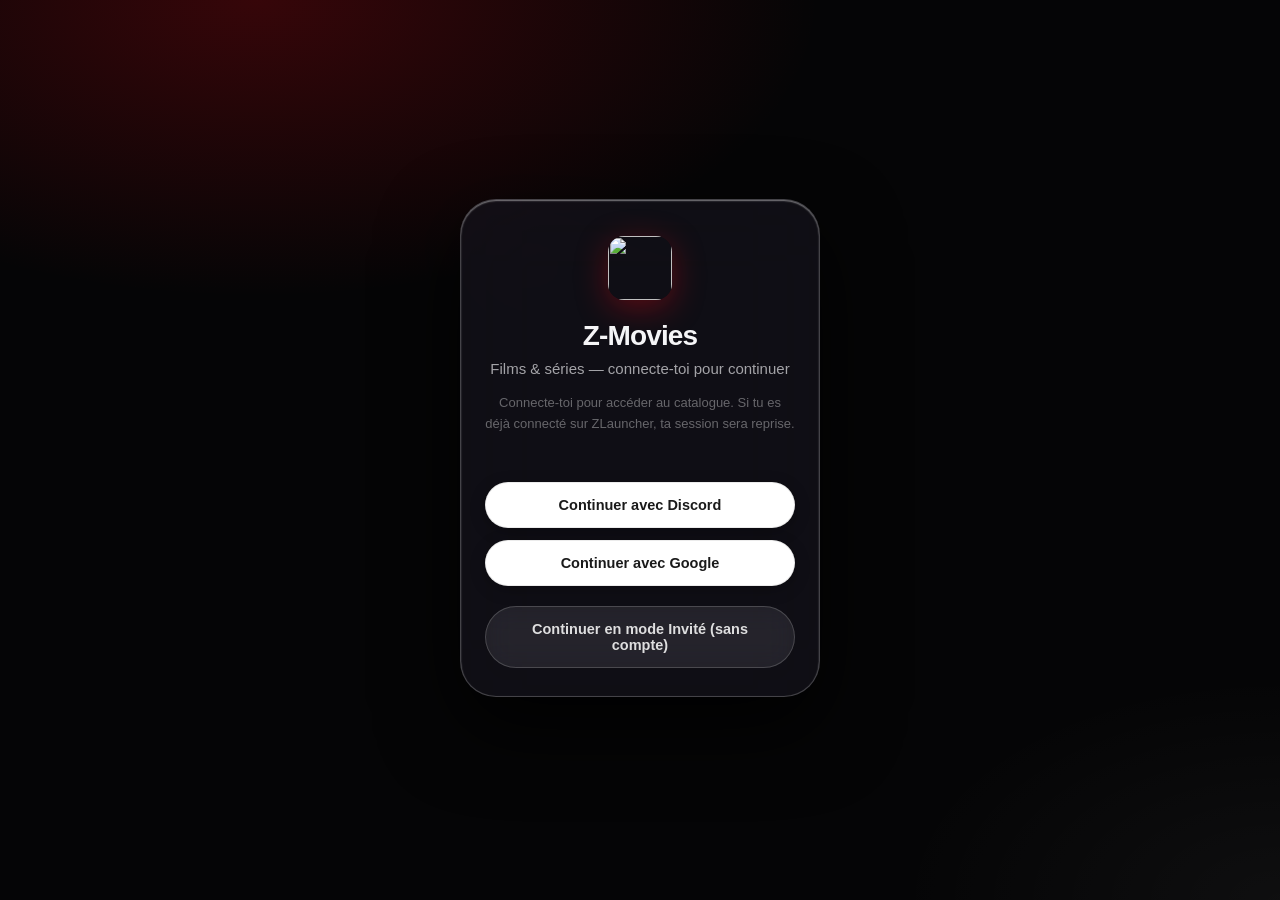
==== commit 00c21b84: "fix: center login gate vertically on mobile and polish button styles" ====
--- a/web/z-movies/index.html
+++ b/web/z-movies/index.html
@@ -415,58 +415,114 @@
       }
 
       /* ============================================================
-         APPLE LIQUID GLASS LOGIN GATE CARD
+         AUTHENTIC APPLE LIQUID GLASS LOGIN GATE & PROFILE PICKER
          ============================================================ */
-      .login-gate {
-        padding: 24px !important;
-        background: radial-gradient(circle at 50% 25%, rgba(255, 42, 68, 0.18), transparent 60%), #000000 !important;
-      }
+      .login-gate,
+      .who-page {
+        position: fixed !important;
+        inset: 0 !important;
+        width: 100vw !important;
+        height: 100vh !important;
+        height: 100dvh !important;
+        min-height: 100vh !important;
+        min-height: 100dvh !important;
+        display: flex !important;
+        flex-direction: column !important;
+        align-items: center !important;
+        justify-content: center !important;
+        padding: calc(env(safe-area-inset-top, 24px) + 20px) 20px calc(env(safe-area-inset-bottom, 20px) + 24px) 20px !important;
+        box-sizing: border-box !important;
+        background: radial-gradient(ellipse 90% 65% at 50% 30%, rgba(255, 42, 68, 0.2), transparent 70%), #000000 !important;
+        z-index: 10000 !important;
+        overflow-y: auto !important;
+        -webkit-overflow-scrolling: touch !important;
+      }
+
       .login-card {
         width: 100% !important;
         max-width: 360px !important;
+        margin: auto !important;
         background: rgba(22, 20, 30, 0.65) !important;
-        -webkit-backdrop-filter: blur(45px) saturate(210%) !important;
-        backdrop-filter: blur(45px) saturate(210%) !important;
+        -webkit-backdrop-filter: blur(50px) saturate(220%) !important;
+        backdrop-filter: blur(50px) saturate(220%) !important;
         border: 0.5px solid rgba(255, 255, 255, 0.22) !important;
-        border-radius: 32px !important;
-        box-shadow: 0 25px 70px rgba(0, 0, 0, 0.8), inset 0 1px 1.5px 0 rgba(255, 255, 255, 0.4) !important;
-        padding: 32px 24px !important;
-      }
-      .login-actions .btn {
+        border-radius: 36px !important;
+        box-shadow: 0 30px 80px rgba(0, 0, 0, 0.85), inset 0 1px 1.5px 0 rgba(255, 255, 255, 0.45) !important;
+        padding: 36px 24px 28px 24px !important;
+        box-sizing: border-box !important;
+        display: flex !important;
+        flex-direction: column !important;
+        align-items: center !important;
+        text-align: center !important;
+      }
+
+      .login-actions {
+        width: 100% !important;
+        display: flex !important;
+        flex-direction: column !important;
+        gap: 12px !important;
+        margin-top: 24px !important;
+      }
+
+      .login-actions .btn,
+      .login-actions button {
+        width: 100% !important;
         border-radius: 999px !important;
-        padding: 13px 20px !important;
+        padding: 14px 20px !important;
         font-weight: 700 !important;
         font-size: 14.5px !important;
         display: flex !important;
         align-items: center !important;
         justify-content: center !important;
         gap: 10px !important;
-      }
-      .login-actions .btn.cta {
+        box-sizing: border-box !important;
+        transition: transform 0.15s ease !important;
+        cursor: pointer !important;
+      }
+      .login-actions .btn:active,
+      .login-actions button:active {
+        transform: scale(0.97) !important;
+      }
+
+      /* First button: Discord */
+      .login-actions .btn.cta,
+      .login-actions > button:nth-of-type(1),
+      .login-actions > div > button:nth-of-type(1) {
         background: #5865F2 !important;
+        color: #ffffff !important;
         border: 0.5px solid rgba(255, 255, 255, 0.3) !important;
         box-shadow: 0 8px 25px rgba(88, 101, 242, 0.45), inset 0 1px 1px rgba(255, 255, 255, 0.4) !important;
       }
-      .login-actions .btn:not(.cta) {
+
+      /* Second button: Google */
+      .login-actions .btn:not(.cta),
+      .login-actions > button:nth-of-type(2),
+      .login-actions > div > button:nth-of-type(2) {
         background: #ffffff !important;
-        border: 1px solid rgba(0, 0, 0, 0.1) !important;
+        border: 1px solid rgba(0, 0, 0, 0.08) !important;
         color: #1a1a1a !important;
-        box-shadow: 0 4px 15px rgba(0, 0, 0, 0.2) !important;
-      }
+        box-shadow: 0 4px 15px rgba(0, 0, 0, 0.25) !important;
+      }
+
+      /* Third button: Invité */
       .login-guest-trigger {
-        margin-top: 14px;
-        background: rgba(255, 255, 255, 0.08);
-        border: 0.5px solid rgba(255, 255, 255, 0.18);
-        border-radius: 999px;
-        padding: 10px 18px;
-        color: rgba(255, 255, 255, 0.8);
-        font-size: 13px;
-        font-weight: 600;
-        cursor: pointer;
-        backdrop-filter: blur(14px);
-        -webkit-backdrop-filter: blur(14px);
-        width: 100%;
-        box-sizing: border-box;
+        margin-top: 8px !important;
+        background: rgba(255, 255, 255, 0.08) !important;
+        border: 0.5px solid rgba(255, 255, 255, 0.18) !important;
+        border-radius: 999px !important;
+        padding: 12px 18px !important;
+        color: rgba(255, 255, 255, 0.85) !important;
+        font-size: 13px !important;
+        font-weight: 600 !important;
+        cursor: pointer !important;
+        backdrop-filter: blur(14px) !important;
+        -webkit-backdrop-filter: blur(14px) !important;
+        width: 100% !important;
+        box-sizing: border-box !important;
+        transition: transform 0.15s ease !important;
+      }
+      .login-guest-trigger:active {
+        transform: scale(0.97) !important;
       }
     </style>
     <script>
@@ -762,6 +818,10 @@
           else document.body.classList.remove('is-watching');
           if (hasLogin) {
             document.body.classList.add('has-login-gate');
+            var sub = document.querySelector('.login-card p:nth-of-type(2)');
+            if (sub && sub.innerText.includes('re135rise')) {
+              sub.innerText = sub.innerText.replace('re135rise', 'reprise');
+            }
             var acts = document.querySelector('.login-actions');
             if (acts && !document.getElementById('guestLoginBtn')) {
               var gBtn = document.createElement('button');
